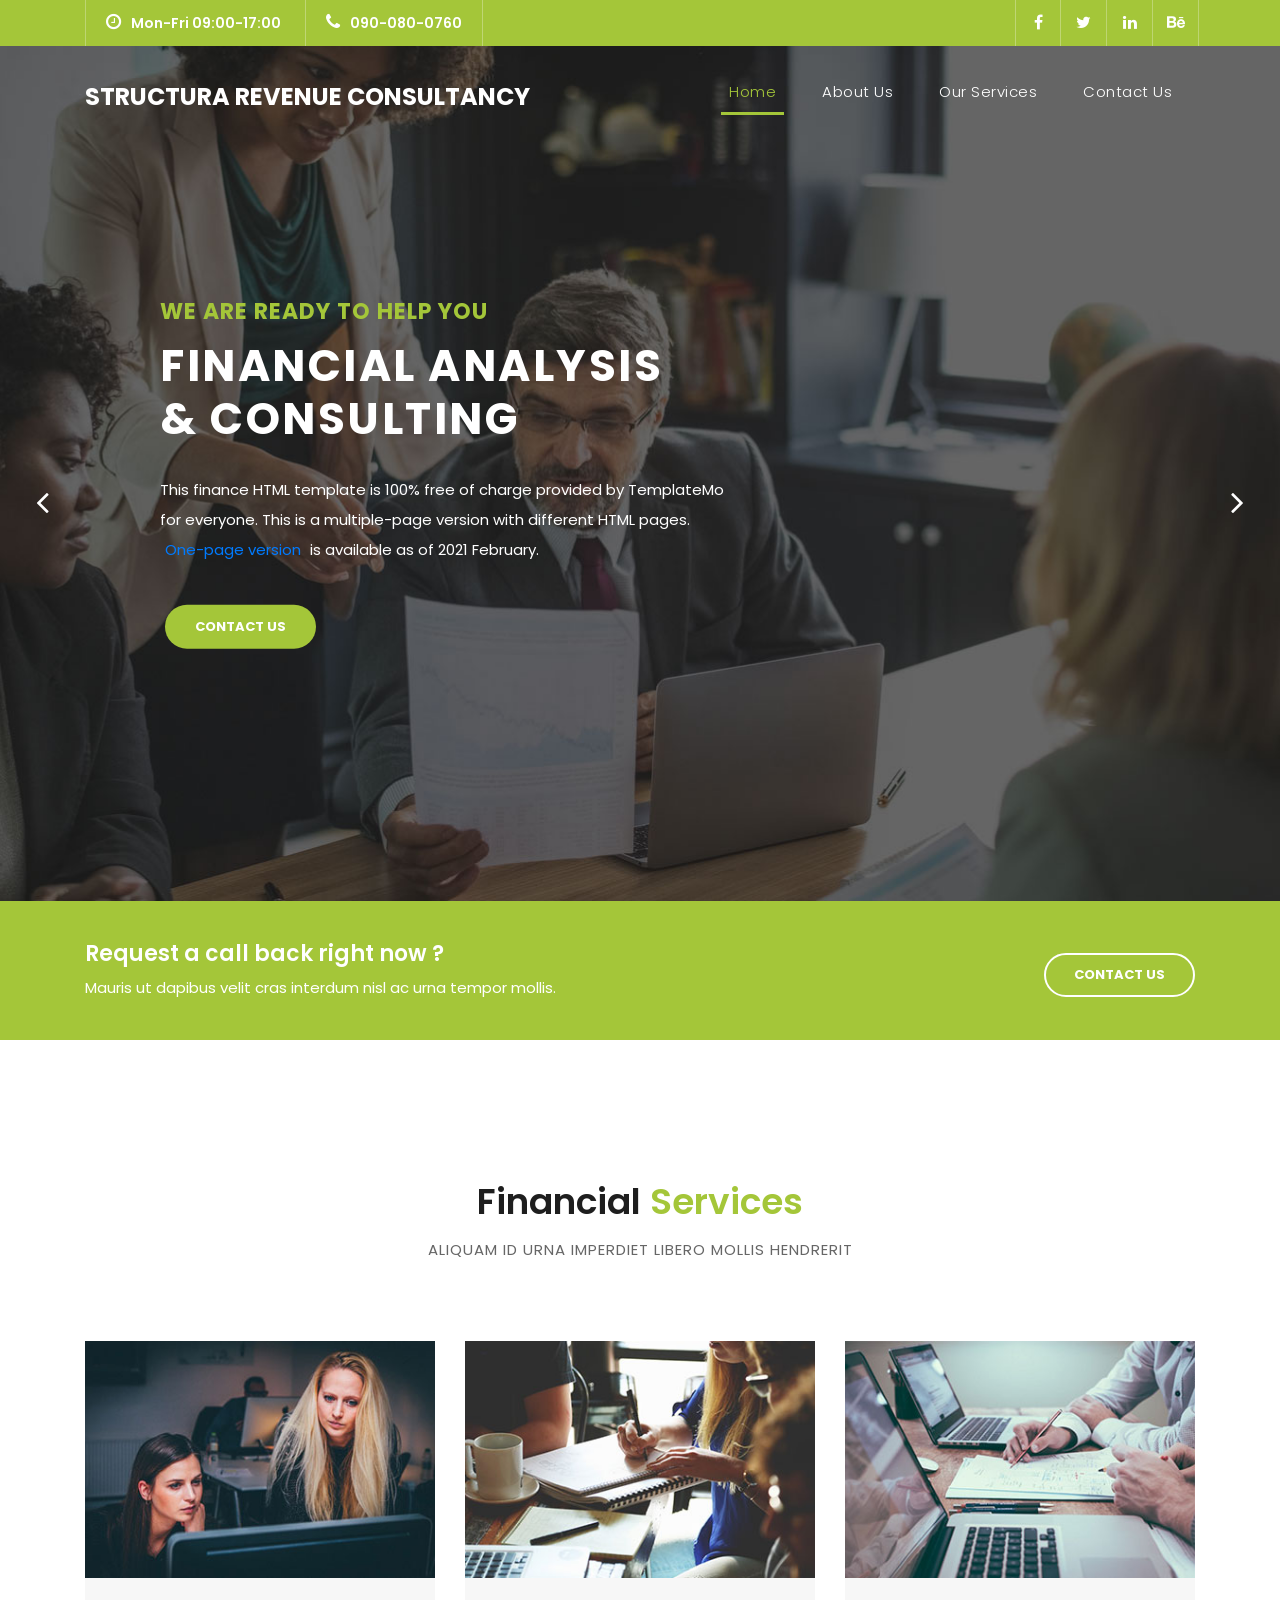
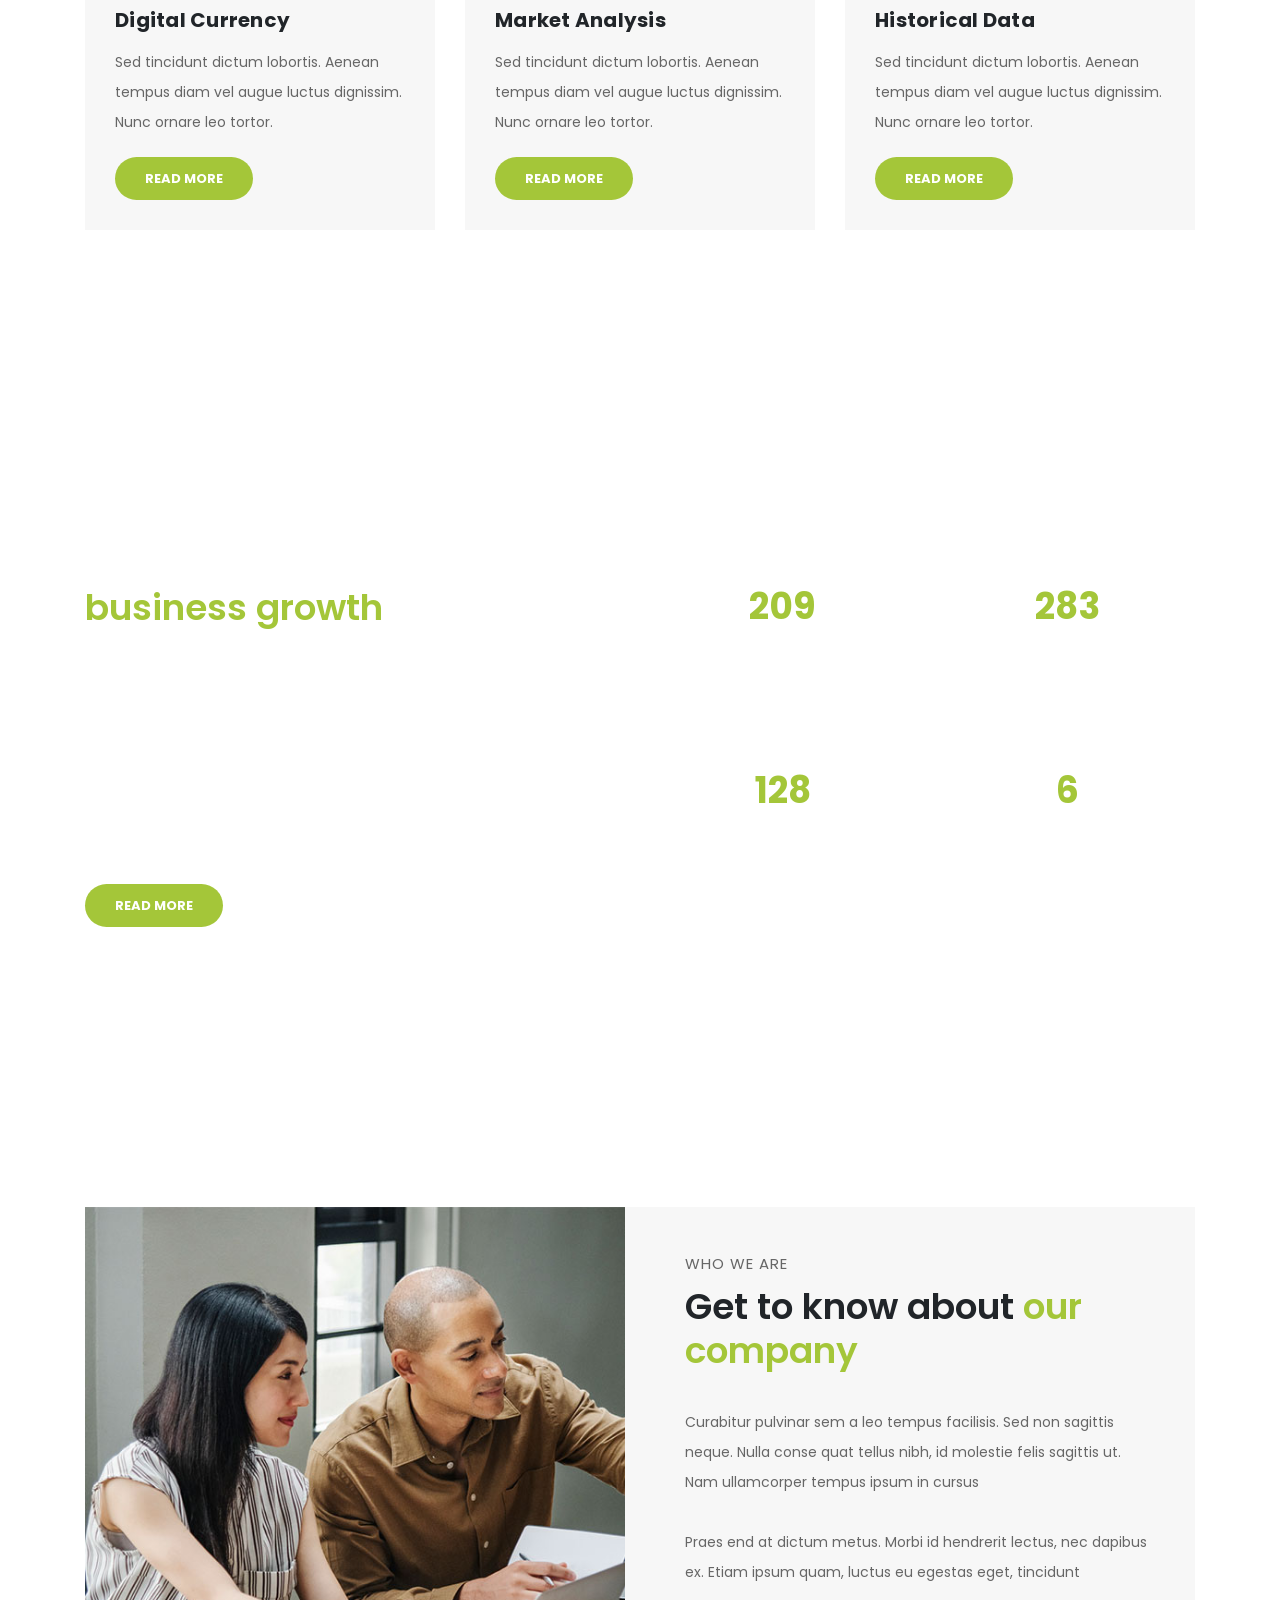
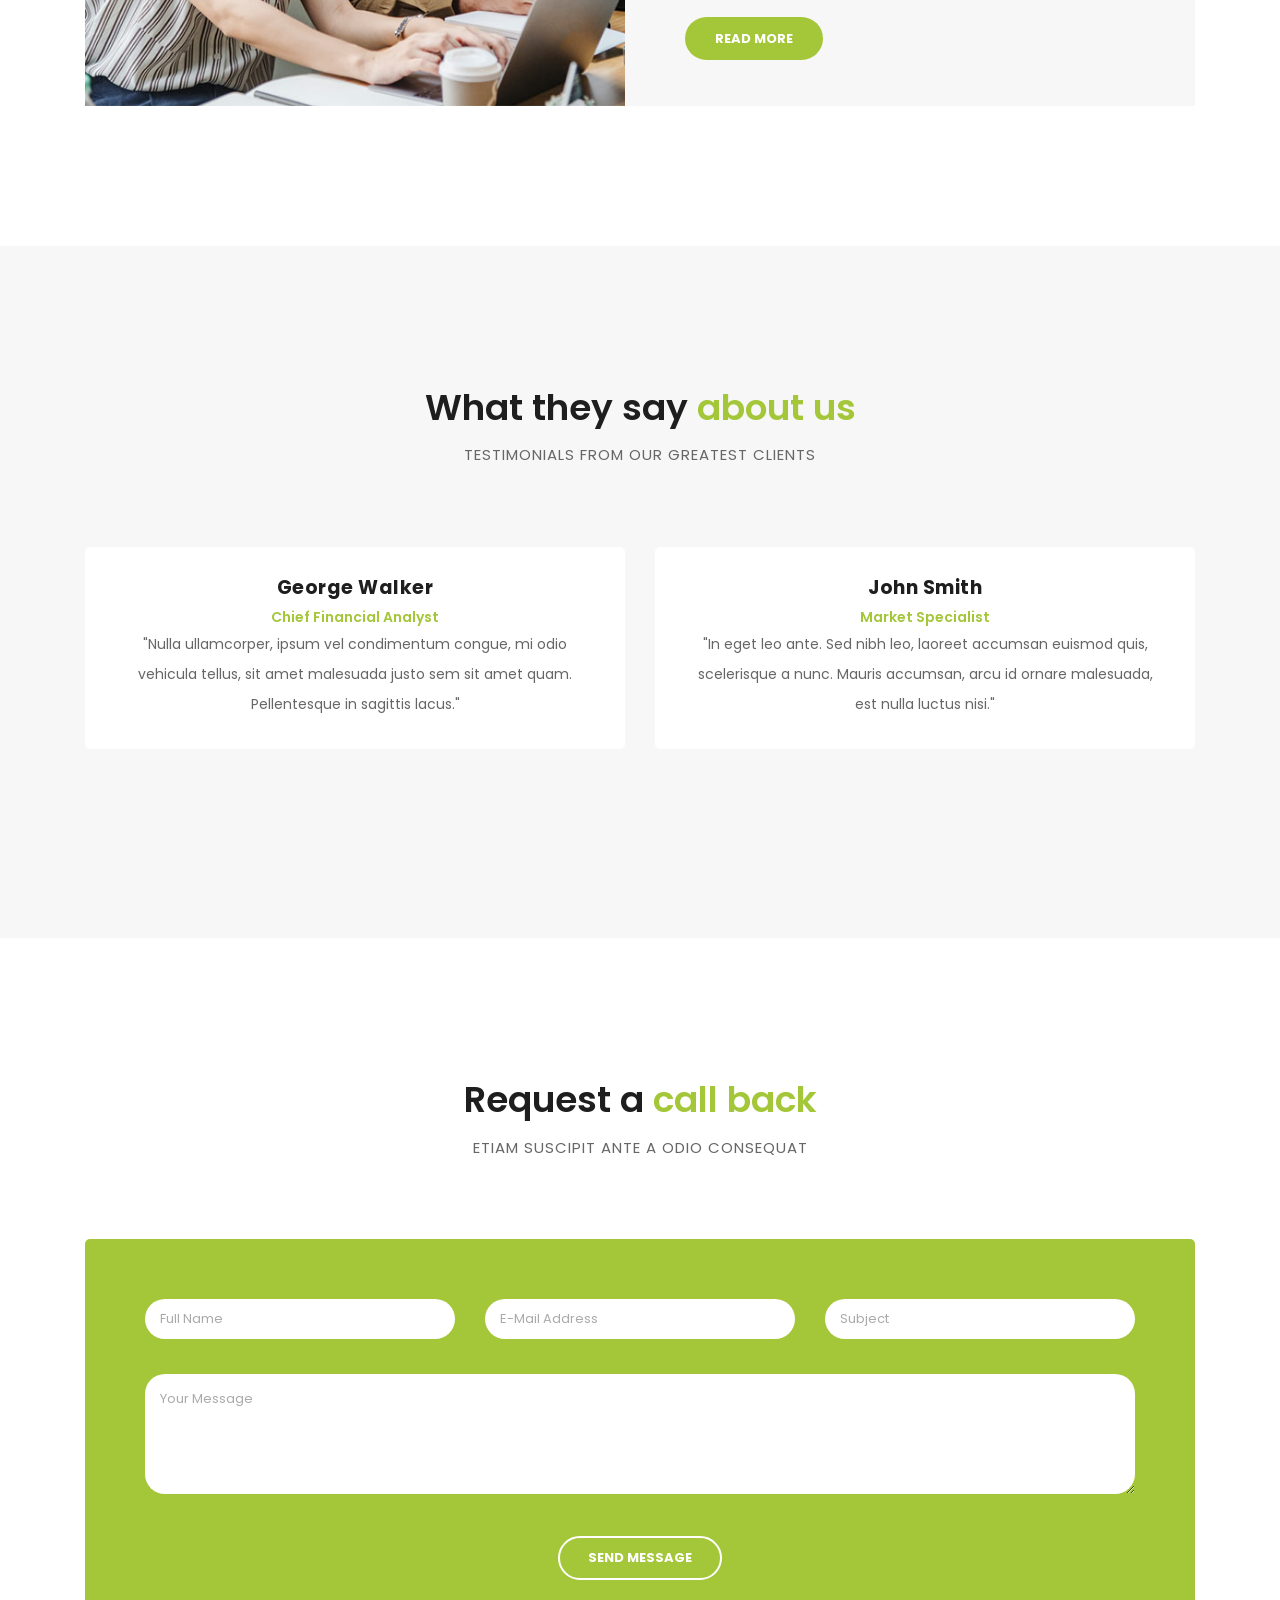
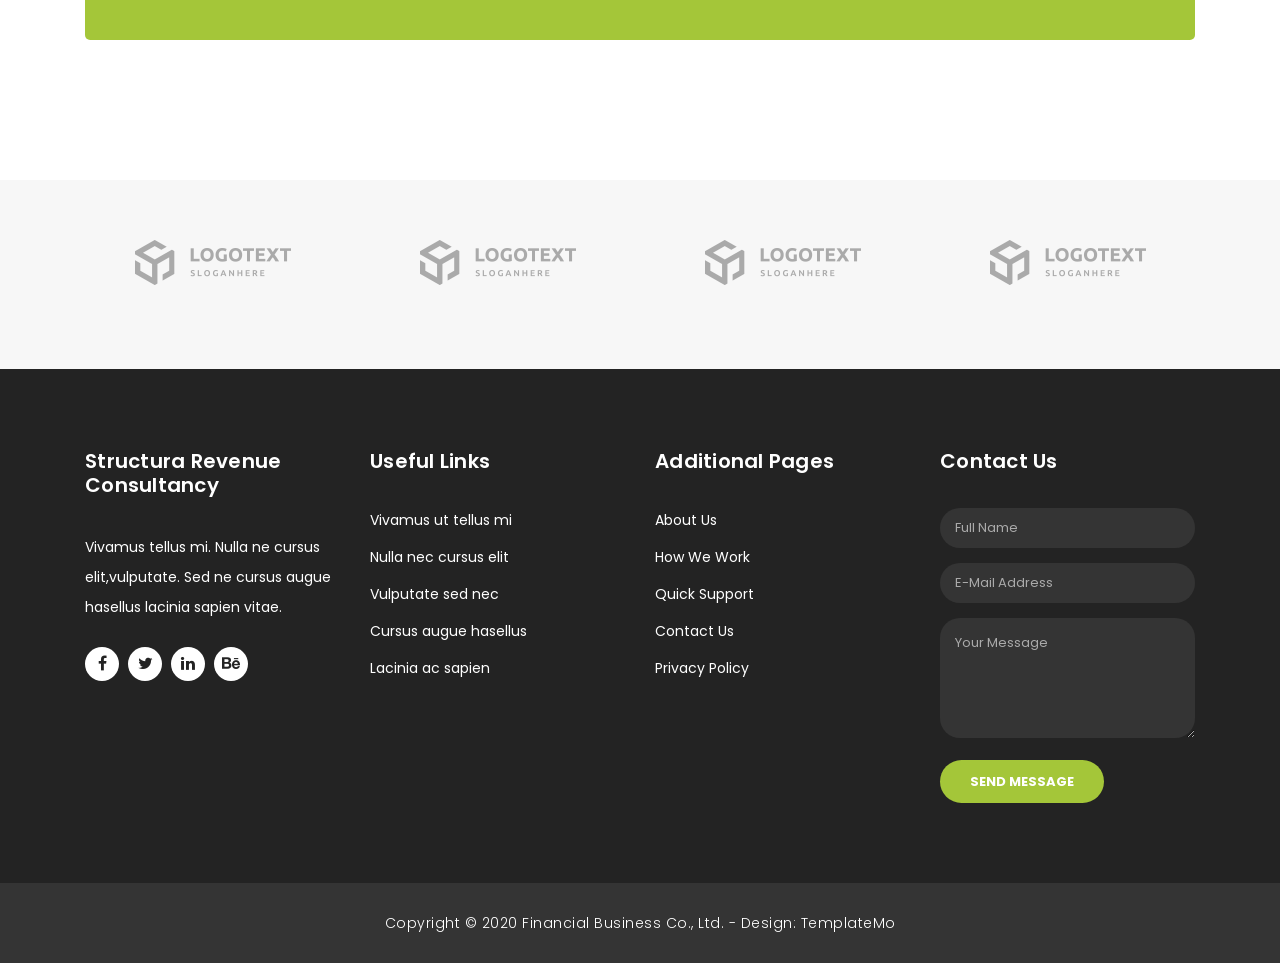
==== index.html @ 039d701f "feat: Rebrand to Structura Revenue Consultancy -Rename business from Finance Business to Structura R" ====
<!DOCTYPE html>
<html lang="en">

  <head>

    <meta charset="utf-8">
    <meta name="viewport" content="width=device-width, initial-scale=1, shrink-to-fit=no">
    <meta name="description" content="">
    <meta name="author" content="TemplateMo">
    <link href="https://fonts.googleapis.com/css?family=Poppins:100,200,300,400,500,600,700,800,900&display=swap" rel="stylesheet">

    <title>Finance Business HTML5 Template</title>

    <!-- Bootstrap core CSS -->
    <link href="vendor/bootstrap/css/bootstrap.min.css" rel="stylesheet">

    <!-- Additional CSS Files -->
    <link rel="stylesheet" href="assets/css/fontawesome.css">
    <link rel="stylesheet" href="assets/css/templatemo-finance-business.css">
    <link rel="stylesheet" href="assets/css/owl.css">
<!--

Finance Business TemplateMo

https://templatemo.com/tm-545-finance-business

-->
  </head>

  <body>

    <!-- ***** Preloader Start ***** -->
    <div id="preloader">
        <div class="jumper">
            <div></div>
            <div></div>
            <div></div>
        </div>
    </div>  
    <!-- ***** Preloader End ***** -->

    <!-- Header -->
    <div class="sub-header">
      <div class="container">
        <div class="row">
          <div class="col-md-8 col-xs-12">
            <ul class="left-info">
              <li><a href="#"><i class="fa fa-clock-o"></i>Mon-Fri 09:00-17:00</a></li>
              <li><a href="#"><i class="fa fa-phone"></i>090-080-0760</a></li>
            </ul>
          </div>
          <div class="col-md-4">
            <ul class="right-icons">
              <li><a href="#"><i class="fa fa-facebook"></i></a></li>
              <li><a href="#"><i class="fa fa-twitter"></i></a></li>
              <li><a href="#"><i class="fa fa-linkedin"></i></a></li>
              <li><a href="#"><i class="fa fa-behance"></i></a></li>
            </ul>
          </div>
        </div>
      </div>
    </div>

    <header class="">
      <nav class="navbar navbar-expand-lg">
        <div class="container">
          <a class="navbar-brand" href="index.html"><h2>Structura Revenue Consultancy</h2></a>
          <button class="navbar-toggler" type="button" data-toggle="collapse" data-target="#navbarResponsive" aria-controls="navbarResponsive" aria-expanded="false" aria-label="Toggle navigation">
            <span class="navbar-toggler-icon"></span>
          </button>
          <div class="collapse navbar-collapse" id="navbarResponsive">
            <ul class="navbar-nav ml-auto">
              <li class="nav-item active">
                <a class="nav-link" href="#top">Home
                  <span class="sr-only">(current)</span>
                </a>
              </li>
              <li class="nav-item">
                <a class="nav-link" href="about.html">About Us</a>
              </li>  
              <li class="nav-item">
                <a class="nav-link" href="services.html">Our Services</a>
              </li>                          
              <li class="nav-item">
                <a class="nav-link" href="contact.html">Contact Us</a>
              </li>
              <!-- <li class="nav-item">
                <a class="nav-link" href="one-page.html">One Page</a>
              </li> -->
            </ul>
          </div>
        </div>
      </nav>
    </header>

    <!-- Page Content -->
    <!-- Banner Starts Here -->
    <div class="main-banner header-text" id="top">
        <div class="Modern-Slider">
          <!-- Item -->
          <div class="item item-1">
            <div class="img-fill">
                <div class="text-content">
                  <h6>we are ready to help you</h6>
                  <h4>Financial Analysis<br>&amp; Consulting</h4>
                  <p>This finance HTML template is 100% free of charge provided by TemplateMo for everyone. This is a multiple-page version with different HTML pages. <a href="one-page.html">One-page version</a> is available as of 2021 February.</p>
                  <a href="contact.html" class="filled-button">contact us</a>
                </div>
            </div>
          </div>
          <!-- // Item -->
          <!-- Item -->
          <div class="item item-2">
            <div class="img-fill">
                <div class="text-content">
                  <h6>we are here to support you</h6>
                  <h4>Accounting<br>&amp; Management</h4>
                  <p>You are allowed to use this template for your company websites. You are NOT allowed to re-distribute this template ZIP file on any template download website. Please contact TemplateMo for more detail.</p>
                  <a href="services.html" class="filled-button">our services</a>
                </div>
            </div>
          </div>
          <!-- // Item -->
          <!-- Item -->
          <div class="item item-3">
            <div class="img-fill">
                <div class="text-content">
                  <h6>we have a solid background</h6>
                  <h4>Market Analysis<br>&amp; Statistics</h4>
                  <p>You can download, edit and use this layout for your business website. Phasellus lacinia ac sapien vitae dapibus. Mauris ut dapibus velit cras interdum nisl ac urna tempor mollis.</p>
                  <a href="about.html" class="filled-button">learn more</a>
                </div>
            </div>
          </div>
          <!-- // Item -->
        </div>
    </div>
    <!-- Banner Ends Here -->

    <div class="request-form">
      <div class="container">
        <div class="row">
          <div class="col-md-8">
            <h4>Request a call back right now ?</h4>
            <span>Mauris ut dapibus velit cras interdum nisl ac urna tempor mollis.</span>
          </div>
          <div class="col-md-4">
            <a href="contact.html" class="border-button">Contact Us</a>
          </div>
        </div>
      </div>
    </div>

    <div class="services">
      <div class="container">
        <div class="row">
          <div class="col-md-12">
            <div class="section-heading">
              <h2>Financial <em>Services</em></h2>
              <span>Aliquam id urna imperdiet libero mollis hendrerit</span>
            </div>
          </div>
          <div class="col-md-4">
            <div class="service-item">
              <img src="assets/images/service_01.jpg" alt="">
              <div class="down-content">
                <h4>Digital Currency</h4>
                <p>Sed tincidunt dictum lobortis. Aenean tempus diam vel augue luctus dignissim. Nunc ornare leo tortor.</p>
                <a href="" class="filled-button">Read More</a>
              </div>
            </div>
          </div>
          <div class="col-md-4">
            <div class="service-item">
              <img src="assets/images/service_02.jpg" alt="">
              <div class="down-content">
                <h4>Market Analysis</h4>
                <p>Sed tincidunt dictum lobortis. Aenean tempus diam vel augue luctus dignissim. Nunc ornare leo tortor.</p>
                <a href="" class="filled-button">Read More</a>
              </div>
            </div>
          </div>
          <div class="col-md-4">
            <div class="service-item">
              <img src="assets/images/service_03.jpg" alt="">
              <div class="down-content">
                <h4>Historical Data</h4>
                <p>Sed tincidunt dictum lobortis. Aenean tempus diam vel augue luctus dignissim. Nunc ornare leo tortor.</p>
                <a href="" class="filled-button">Read More</a>
              </div>
            </div>
          </div>
        </div>
      </div>
    </div>

    <div class="fun-facts">
      <div class="container">
        <div class="row">
          <div class="col-md-6">
            <div class="left-content">
              <span>Lorem ipsum dolor sit amet</span>
              <h2>Our solutions for your <em>business growth</em></h2>
              <p>Pellentesque ultrices at turpis in vestibulum. Aenean pretium elit nec congue elementum. Nulla luctus laoreet porta. Maecenas at nisi tempus, porta metus vitae, faucibus augue. 
              <br><br>Fusce et venenatis ex. Quisque varius, velit quis dictum sagittis, odio velit molestie nunc, ut posuere ante tortor ut neque.</p>
              <a href="" class="filled-button">Read More</a>
            </div>
          </div>
          <div class="col-md-6 align-self-center">
            <div class="row">
              <div class="col-md-6">
                <div class="count-area-content">
                  <div class="count-digit">945</div>
                  <div class="count-title">Work Hours</div>
                </div>
              </div>
              <div class="col-md-6">
                <div class="count-area-content">
                  <div class="count-digit">1280</div>
                  <div class="count-title">Great Reviews</div>
                </div>
              </div>
              <div class="col-md-6">
                <div class="count-area-content">
                  <div class="count-digit">578</div>
                  <div class="count-title">Projects Done</div>
                </div>
              </div>
              <div class="col-md-6">
                <div class="count-area-content">
                  <div class="count-digit">26</div>
                  <div class="count-title">Awards Won</div>
                </div>
              </div>
            </div>
          </div>
        </div>
      </div>
    </div>

    <div class="more-info">
      <div class="container">
        <div class="row">
          <div class="col-md-12">
            <div class="more-info-content">
              <div class="row">
                <div class="col-md-6">
                  <div class="left-image">
                    <img src="assets/images/more-info.jpg" alt="">
                  </div>
                </div>
                <div class="col-md-6 align-self-center">
                  <div class="right-content">
                    <span>Who we are</span>
                    <h2>Get to know about <em>our company</em></h2>
                    <p>Curabitur pulvinar sem a leo tempus facilisis. Sed non sagittis neque. Nulla conse quat tellus nibh, id molestie felis sagittis ut. Nam ullamcorper tempus ipsum in cursus<br><br>Praes end at dictum metus. Morbi id hendrerit lectus, nec dapibus ex. Etiam ipsum quam, luctus eu egestas eget, tincidunt</p>
                    <a href="#" class="filled-button">Read More</a>
                  </div>
                </div>
              </div>
            </div>
          </div>
        </div>
      </div>
    </div>

    <div class="testimonials">
      <div class="container">
        <div class="row">
          <div class="col-md-12">
            <div class="section-heading">
              <h2>What they say <em>about us</em></h2>
              <span>testimonials from our greatest clients</span>
            </div>
          </div>
          <div class="col-md-12">
            <div class="owl-testimonials owl-carousel">
              
              <div class="testimonial-item">
                <div class="inner-content">
                  <h4>George Walker</h4>
                  <span>Chief Financial Analyst</span>
                  <p>"Nulla ullamcorper, ipsum vel condimentum congue, mi odio vehicula tellus, sit amet malesuada justo sem sit amet quam. Pellentesque in sagittis lacus."</p>
                </div>
                <img src="http://placehold.it/60x60" alt="">
              </div>
              
              <div class="testimonial-item">
                <div class="inner-content">
                  <h4>John Smith</h4>
                  <span>Market Specialist</span>
                  <p>"In eget leo ante. Sed nibh leo, laoreet accumsan euismod quis, scelerisque a nunc. Mauris accumsan, arcu id ornare malesuada, est nulla luctus nisi."</p>
                </div>
                <img src="http://placehold.it/60x60" alt="">
              </div>
              
              <div class="testimonial-item">
                <div class="inner-content">
                  <h4>David Wood</h4>
                  <span>Chief Accountant</span>
                  <p>"Ut ultricies maximus turpis, in sollicitudin ligula posuere vel. Donec finibus maximus neque, vitae egestas quam imperdiet nec. Proin nec mauris eu tortor consectetur tristique."</p>
                </div>
                <img src="http://placehold.it/60x60" alt="">
              </div>
              
              <div class="testimonial-item">
                <div class="inner-content">
                  <h4>Andrew Boom</h4>
                  <span>Marketing Head</span>
                  <p>"Curabitur sollicitudin, tortor at suscipit volutpat, nisi arcu aliquet dui, vitae semper sem turpis quis libero. Quisque vulputate lacinia nisl ac lobortis."</p>
                </div>
                <img src="http://placehold.it/60x60" alt="">
              </div>
              
            </div>
          </div>
        </div>
      </div>
    </div>

    <div class="callback-form">
      <div class="container">
        <div class="row">
          <div class="col-md-12">
            <div class="section-heading">
              <h2>Request a <em>call back</em></h2>
              <span>Etiam suscipit ante a odio consequat</span>
            </div>
          </div>
          <div class="col-md-12">
            <div class="contact-form">
              <form id="contact" action="" method="post">
                <div class="row">
                  <div class="col-lg-4 col-md-12 col-sm-12">
                    <fieldset>
                      <input name="name" type="text" class="form-control" id="name" placeholder="Full Name" required="">
                    </fieldset>
                  </div>
                  <div class="col-lg-4 col-md-12 col-sm-12">
                    <fieldset>
                      <input name="email" type="text" class="form-control" id="email" pattern="[^ @]*@[^ @]*" placeholder="E-Mail Address" required="">
                    </fieldset>
                  </div>
                  <div class="col-lg-4 col-md-12 col-sm-12">
                    <fieldset>
                      <input name="subject" type="text" class="form-control" id="subject" placeholder="Subject" required="">
                    </fieldset>
                  </div>
                  <div class="col-lg-12">
                    <fieldset>
                      <textarea name="message" rows="6" class="form-control" id="message" placeholder="Your Message" required=""></textarea>
                    </fieldset>
                  </div>
                  <div class="col-lg-12">
                    <fieldset>
                      <button type="submit" id="form-submit" class="border-button">Send Message</button>
                    </fieldset>
                  </div>
                </div>
              </form>
            </div>
          </div>
        </div>
      </div>
    </div>

    <div class="partners">
      <div class="container">
        <div class="row">
          <div class="col-md-12">
            <div class="owl-partners owl-carousel">
            
              <div class="partner-item">
                <img src="assets/images/client-01.png" title="1" alt="1">
              </div>
              
              <div class="partner-item">
                <img src="assets/images/client-01.png" title="2" alt="2">
              </div>
              
              <div class="partner-item">
                <img src="assets/images/client-01.png" title="3" alt="3">
              </div>
              
              <div class="partner-item">
                <img src="assets/images/client-01.png" title="4" alt="4">
              </div>
              
              <div class="partner-item">
                <img src="assets/images/client-01.png" title="5" alt="5">
              </div>
              
            </div>
          </div>
        </div>
      </div>
    </div>


    <!-- Footer Starts Here -->
    <footer>
      <div class="container">
        <div class="row">
          <div class="col-md-3 footer-item">
            <h4>Structura Revenue Consultancy</h4>
            <p>Vivamus tellus mi. Nulla ne cursus elit,vulputate. Sed ne cursus augue hasellus lacinia sapien vitae.</p>
            <ul class="social-icons">
              <li><a rel="nofollow" href="https://fb.com/templatemo" target="_blank"><i class="fa fa-facebook"></i></a></li>
              <li><a href="#"><i class="fa fa-twitter"></i></a></li>
              <li><a href="#"><i class="fa fa-linkedin"></i></a></li>
              <li><a href="#"><i class="fa fa-behance"></i></a></li>
            </ul>
          </div>
          <div class="col-md-3 footer-item">
            <h4>Useful Links</h4>
            <ul class="menu-list">
              <li><a href="#">Vivamus ut tellus mi</a></li>
              <li><a href="#">Nulla nec cursus elit</a></li>
              <li><a href="#">Vulputate sed nec</a></li>
              <li><a href="#">Cursus augue hasellus</a></li>
              <li><a href="#">Lacinia ac sapien</a></li>
            </ul>
          </div>
          <div class="col-md-3 footer-item">
            <h4>Additional Pages</h4>
            <ul class="menu-list">
              <li><a href="#">About Us</a></li>
              <li><a href="#">How We Work</a></li>
              <li><a href="#">Quick Support</a></li>
              <li><a href="#">Contact Us</a></li>
              <li><a href="#">Privacy Policy</a></li>
            </ul>
          </div>
          <div class="col-md-3 footer-item last-item">
            <h4>Contact Us</h4>
            <div class="contact-form">
              <form id="contact footer-contact" action="" method="post">
                <div class="row">
                  <div class="col-lg-12 col-md-12 col-sm-12">
                    <fieldset>
                      <input name="name" type="text" class="form-control" id="name" placeholder="Full Name" required="">
                    </fieldset>
                  </div>
                  <div class="col-lg-12 col-md-12 col-sm-12">
                    <fieldset>
                      <input name="email" type="text" class="form-control" id="email" pattern="[^ @]*@[^ @]*" placeholder="E-Mail Address" required="">
                    </fieldset>
                  </div>
                  <div class="col-lg-12">
                    <fieldset>
                      <textarea name="message" rows="6" class="form-control" id="message" placeholder="Your Message" required=""></textarea>
                    </fieldset>
                  </div>
                  <div class="col-lg-12">
                    <fieldset>
                      <button type="submit" id="form-submit" class="filled-button">Send Message</button>
                    </fieldset>
                  </div>
                </div>
              </form>
            </div>
          </div>
        </div>
      </div>
    </footer>
    
    <div class="sub-footer">
      <div class="container">
        <div class="row">
          <div class="col-md-12">
            <p>Copyright &copy; 2020 Financial Business Co., Ltd.
            
            - Design: <a rel="nofollow noopener" href="https://templatemo.com" target="_blank">TemplateMo</a></p>
          </div>
        </div>
      </div>
    </div>

    <!-- Bootstrap core JavaScript -->
    <script src="vendor/jquery/jquery.min.js"></script>
    <script src="vendor/bootstrap/js/bootstrap.bundle.min.js"></script>

    <!-- Additional Scripts -->
    <script src="assets/js/custom.js"></script>
    <script src="assets/js/owl.js"></script>
    <script src="assets/js/slick.js"></script>
    <script src="assets/js/accordions.js"></script>

    <script language = "text/Javascript"> 
      cleared[0] = cleared[1] = cleared[2] = 0; //set a cleared flag for each field
      function clearField(t){                   //declaring the array outside of the
      if(! cleared[t.id]){                      // function makes it static and global
          cleared[t.id] = 1;  // you could use true and false, but that's more typing
          t.value='';         // with more chance of typos
          t.style.color='#fff';
          }
      }
    </script>

  </body>
</html>
---- assets/css/templatemo-finance-business.css ----
/* 

TemplateMo - Finance Business

https://templatemo.com/tm-545-finance-business

*/

body {
  font-family: 'Poppins', sans-serif;
  overflow-x: hidden;
  text-rendering: optimizeLegibility;
  -webkit-font-smoothing: antialiased;
  -moz-osx-font-smoothing: grayscale;
}
p {
	margin-bottom: 0px;
	font-size: 14px;
	color: #666666;
	line-height: 30px;
}
a {
	text-decoration: none!important;
}
ul {
	padding: 0;
	margin: 0;
	list-style: none;
}

h1,h2,h3,h4,h5,h6 {
	margin: 0px;
}

a.filled-button {
	background-color: #a4c639;
	color: #fff;
	font-size: 13px;
	text-transform: uppercase;
	font-weight: 700;
	padding: 12px 30px;
	border-radius: 30px;
	display: inline-block;
	transition: all 0.3s;
}

a.filled-button:hover {
	background-color: #fff;
	color: #a4c639;
}

a.border-button {
	background-color: transparent;
	color: #fff;
	border: 2px solid #fff;
	font-size: 13px;
	text-transform: uppercase;
	font-weight: 700;
	padding: 10px 28px;
	border-radius: 30px;
	display: inline-block;
	transition: all 0.3s;
}

a.border-button:hover {
	background-color: #fff;
	color: #a4c639;
}

.section-heading {
	text-align: center;
	margin-bottom: 80px;
}

.section-heading h2 {
	font-size: 36px;
	font-weight: 600;
	color: #1e1e1e;
}

.section-heading em {
	font-style: normal;
	color: #a4c639;
}

.section-heading span {
	display: block;
	margin-top: 15px;
	text-transform: uppercase;
	font-size: 15px;
	color: #666;
	letter-spacing: 1px;
}

#preloader {
  overflow: hidden;
  background: #a4c639;
  left: 0;
  right: 0;
  top: 0;
  bottom: 0;
  position: fixed;
  z-index: 9999999;
  color: #fff;
}

#preloader .jumper {
  left: 0;
  top: 0;
  right: 0;
  bottom: 0;
  display: block;
  position: absolute;
  margin: auto;
  width: 50px;
  height: 50px;
}

#preloader .jumper > div {
  background-color: #fff;
  width: 10px;
  height: 10px;
  border-radius: 100%;
  -webkit-animation-fill-mode: both;
  animation-fill-mode: both;
  position: absolute;
  opacity: 0;
  width: 50px;
  height: 50px;
  -webkit-animation: jumper 1s 0s linear infinite;
  animation: jumper 1s 0s linear infinite;
}

#preloader .jumper > div:nth-child(2) {
  -webkit-animation-delay: 0.33333s;
  animation-delay: 0.33333s;
}

#preloader .jumper > div:nth-child(3) {
  -webkit-animation-delay: 0.66666s;
  animation-delay: 0.66666s;
}

@-webkit-keyframes jumper {
  0% {
    opacity: 0;
    -webkit-transform: scale(0);
    transform: scale(0);
  }
  5% {
    opacity: 1;
  }
  100% {
    -webkit-transform: scale(1);
    transform: scale(1);
    opacity: 0;
  }
}

@keyframes jumper {
  0% {
    opacity: 0;
    -webkit-transform: scale(0);
    transform: scale(0);
  }
  5% {
    opacity: 1;
  }
  100% {
    opacity: 0;
  }
}

/* Sub Header Style */

.sub-header {
	background-color: #a4c639;
	height: 46px;
	line-height: 46px;
}

.sub-header ul li {
	display: inline-block;
}

.sub-header ul.left-info li {
	border-left: 1px solid rgba(250,250,250,0.3);
	padding: 0px 20px;
}

.sub-header ul.left-info li:last-child {
	border-right: 1px solid rgba(250,250,250,0.3);
}

.sub-header ul.left-info li i {
	margin-right: 10px;
	font-size: 18px;
}

.sub-header ul.left-info li a {
	color: #fff;
	font-size: 14px;
	font-weight: 600;
}

.sub-header ul.right-icons {
	float: right;
}

.sub-header ul.right-icons li {
	margin-right: -4px;
	width: 46px;
	display: inline-block;
	text-align: center;
	border-right: 1px solid rgba(250,250,250,0.3);
}

.sub-header ul.right-icons li:first-child {
	border-left: 1px solid rgba(250,250,250,0.3);
}

.sub-header ul.right-icons li a {
	color: #fff;
	transition: all 0.3s;
}

.sub-header ul.right-icons li a:hover {
	opacity: 0.75;
}



/* Header Style */
header {
	position: absolute;
	z-index: 99999;
	width: 100%;
	background-color: transparent!important;
	height: 80px;
	-webkit-transition: all 0.3s ease-in-out 0s;
    -moz-transition: all 0.3s ease-in-out 0s;
    -o-transition: all 0.3s ease-in-out 0s;
    transition: all 0.3s ease-in-out 0s;
}
header .navbar {
	padding: 20px 0px;
}
.background-header .navbar {
	padding: 10px 0px;
}
.background-header {
	top: 0;
	position: fixed;
	background-color: #fff!important;
	box-shadow: 0px 1px 10px rgba(0,0,0,0.1);
}
.background-header .navbar-brand h2 {
	color: #a4c639!important;
}
.background-header .navbar-nav a.nav-link {
	color: #1e1e1e!important;
}
.background-header .navbar-nav .nav-link:hover,
.background-header .navbar-nav .active>.nav-link,
.background-header .navbar-nav .nav-link.current,
.background-header .navbar-nav .nav-link.show,
.background-header .navbar-nav .show>.nav-link {
	color: #a4c639!important;
}
.navbar .navbar-brand {
	float: 	left;
	margin-top: 12px;
	outline: none;
}
.navbar .navbar-brand h2 {
	color: #fff;
	text-transform: uppercase;
	font-size: 24px;
	font-weight: 700;
	-webkit-transition: all .3s ease 0s;
    -moz-transition: all .3s ease 0s;
    -o-transition: all .3s ease 0s;
    transition: all .3s ease 0s;
}
.navbar .navbar-brand h2 em {
	font-style: normal;
	font-size: 16px;
}
#navbarResponsive {
	z-index: 999;
}
.navbar-collapse {
	text-align: center;
}
.navbar .navbar-nav .nav-item {
	margin: 0px 15px;
}
.navbar .navbar-nav a.nav-link {
	text-transform: capitalize;
	font-size: 15px;
	font-weight: 300;
	letter-spacing: 0.5px;
	color: #fff;
	transition: all 0.5s;
	margin-top: 5px;
}
.navbar .navbar-nav .nav-link:hover,
.navbar .navbar-nav .active>.nav-link,
.navbar .navbar-nav .nav-link.current,
.navbar .navbar-nav .nav-link.show,
.navbar .navbar-nav .show>.nav-link {
	color: #a4c639;
	border-bottom: 3px solid #a4c639;
}
.navbar .navbar-toggler-icon {
	background-image: none;
}
.navbar .navbar-toggler {
	border-color: #fff;
	background-color: #fff;	
	height: 36px;
	outline: none;
	border-radius: 0px;
	position: absolute;
	right: 30px;
	top: 20px;
}
.navbar .navbar-toggler-icon:after {
	content: '\f0c9';
	color: #a4c639;
	font-size: 18px;
	line-height: 26px;
	font-family: 'FontAwesome';
}



/* Banner Style */

.img-fill{
  width: 100%;
  display: block;
  overflow: hidden;
  position: relative;
  text-align: center
}

.img-fill img {
  min-height: 100%;
  min-width: 100%;
  position: relative;
  display: inline-block;
  max-width: none;
}

*,
*:before,
*:after {
  -webkit-box-sizing: border-box;
  box-sizing: border-box;
  -webkit-font-smoothing: antialiased;
  -moz-osx-font-smoothing: grayscale;
}

.Grid1k {
  padding: 0 15px;
  max-width: 1200px;
  margin: auto;
}

.blocks-box,
.slick-slider {
  margin: 0;
  padding: 0!important;
}

.slick-slide {
  float: left;
  padding: 0;
}

.Modern-Slider .item .img-fill {
	background-size: cover;
	background-position: center center;
	background-repeat: no-repeat;
	height:95vh;
}

.Modern-Slider .item-1 .img-fill {
	background-image: url(../images/slide_01.jpg);
}

.Modern-Slider .item-2 .img-fill {
	background-image: url(../images/slide_02.jpg);
}

.Modern-Slider .item-3 .img-fill {
	background-image: url(../images/slide_03.jpg);
}

.Modern-Slider .NextArrow{
  position:absolute;
  top:50%;
  right:30px;
  border:0 none;
  background-color: transparent;
  text-align:center;
  font-size: 36px;
  font-family: 'FontAwesome';
  color:#FFF;
  z-index:5;
  outline: none;
  cursor: pointer;
}

.Modern-Slider .NextArrow:before{
  content:'\f105';
}

.Modern-Slider .PrevArrow {
  position:absolute;
  top:50%;
  left:30px;
  border:0 none;
  background-color: transparent;
  text-align:center;
  font-size: 36px;
  font-family: 'FontAwesome';
  color:#FFF;
  z-index:5;
  outline: none;
  cursor: pointer;
}

.Modern-Slider .PrevArrow:before{
  content:'\f104';
}

ul.slick-dots {
  display: none!important;
}

.Modern-Slider .text-content {
	text-align: left;
  	width: 75%;
  	position: absolute;
  	top: 50%;
  	left: 50%;
  	transform: translate(-50%, -50%);
}

.Modern-Slider .item h6 {
  margin-bottom: 15px;
  font-size: 22px;
  text-transform: uppercase;
  font-weight: 700;
  letter-spacing: 1px;
  color:#a4c639;
  animation:fadeOutRight 1s both;
}

.Modern-Slider .item h4 {
  margin-bottom: 30px;
  text-transform: uppercase;
  font-size: 44px;
  font-weight: 700;
  letter-spacing: 2.5px;
  color:#FFF;
  overflow:hidden;
  animation:fadeOutLeft 1s both;
}

.Modern-Slider .item p {
	max-width: 570px;
	color: #fff;
	font-size: 15px;
	font-weight: 400;
	line-height: 30px;
	margin-bottom: 40px;
}

.Modern-Slider .item a {
  margin: 0 5px;
}

.Modern-Slider .item.slick-active h6{
  animation:fadeInDown 1s both 1s;
}

.Modern-Slider .item.slick-active h4{
  animation:fadeInLeft 1s both 1.5s;
}

.Modern-Slider .item.slick-active{
  animation:Slick-FastSwipeIn 1s both;
}

.Modern-Slider .buttons {
  position: relative;
}

.Modern-Slider {background:#000;}


/* ==== Slick Slider Css Ruls === */
.slick-slider{position:relative;display:block;-webkit-user-select:none;-moz-user-select:none;-ms-user-select:none;user-select:none;-webkit-touch-callout:none;-khtml-user-select:none;-ms-touch-action:pan-y;touch-action:pan-y;-webkit-tap-highlight-color:transparent}
.slick-list{position:relative;display:block;overflow:hidden;margin:0;padding:0}
.slick-list:focus{outline:none}.slick-list.dragging{cursor:hand}
.slick-slider .slick-track,.slick-slider .slick-list{-webkit-transform:translate3d(0,0,0);-ms-transform:translate3d(0,0,0);transform:translate3d(0,0,0)}
.slick-track{position:relative;top:0;left:0;display:block}
.slick-track:before,.slick-track:after{display:table;content:''}.slick-track:after{clear:both}
.slick-loading .slick-track{visibility:hidden}
.slick-slide{display:none;float:left /* If RTL Make This Right */ ;height:100%;min-height:1px}
.slick-slide.dragging img{pointer-events:none}
.slick-initialized .slick-slide{display:block}
.slick-loading .slick-slide{visibility:hidden}
.slick-vertical .slick-slide{display:block;height:auto;border:1px solid transparent}




/* Request Form */

.request-form {
	background-color: #a4c639;
	padding: 40px 0px;
	color: #fff;
}

.request-form h4 {
	font-size: 22px;
	font-weight: 600;
}

.request-form span {
	font-size: 15px;
	font-weight: 400;
	display: inline-block;
	margin-top: 10px;
}

.request-form a.border-button {
	margin-top: 12px;
	float: right;
}




/* Services */

.services {
	margin-top: 140px;
}

.service-item img {
	width: 100%;
	overflow: hidden;
}

.service-item .down-content {
	background-color: #f7f7f7;
	padding: 30px;
}

.service-item .down-content h4 {
	font-size: 20px;
	font-weight: 700;
	letter-spacing: 0.25px;
	margin-bottom: 15px;
}

.service-item .down-content p {
	margin-bottom: 20px;
}



/* Fun Facts */

.fun-facts {
	margin-top: 140px;
	background-image: url(../images/fun-facts-bg.jpg);
	background-position: center center;
	background-repeat: no-repeat;
	background-size: cover;
	background-attachment: fixed;
	padding: 140px 0px;
	color: #fff;
}

.fun-facts span {
	text-transform: uppercase;
	font-size: 15px;
	color: #fff;
	letter-spacing: 1px;
	margin-bottom: 10px;
	display: block;
}

.fun-facts h2 {
	font-size: 36px;
	font-weight: 600;
	margin-bottom: 35px;
}

.fun-facts em {
	font-style: normal;
	color: #a4c639;
}

.fun-facts p {
	color: #fff;
	margin-bottom: 40px;
}

.fun-facts .left-content {
	margin-right: 45px;
}

.count-area-content {
	text-align: center;
	background-color: rgba(250,250,250,0.1);
	padding: 25px 30px 35px 30px;
	margin: 15px 0px;
}

.count-digit {
    margin: 5px 0px;
    color: #a4c639;
    font-weight: 700;
    font-size: 36px;
}
.count-title {
    font-size: 20px;
    font-weight: 600;
    color: #fff;
    letter-spacing: 0.5px;
}



/* More Info */

.more-info {
	margin-top: 140px;
}

.more-info .left-image img {
	width: 100%;
	overflow: hidden;
}

.more-info .more-info-content {
	background-color: #f7f7f7;
}

.about-info .more-info-content {
	background-color: transparent;
}

.about-info .right-content {
	padding: 0px!important;
	margin-right: 30px;
}

.more-info .right-content {
	padding: 45px 45px 45px 30px;
}

.more-info .right-content span {
	text-transform: uppercase;
	font-size: 15px;
	color: #666;
	letter-spacing: 1px;
	margin-bottom: 10px;
	display: block;
}

.more-info .right-content h2 {
	font-size: 36px;
	font-weight: 600;
	margin-bottom: 35px;
}

.more-info .right-content em {
	font-style: normal;
	color: #a4c639;
}

.more-info .right-content p {
	margin-bottom: 30px;
}


/* Testimonials Style */

.about-testimonials {
	margin-top: 0px!important;
}

.testimonials {
	margin-top: 140px;
	background-color: #f7f7f7;
	padding: 140px 0px;
}
.testimonial-item .inner-content {
	text-align: center;
	background-color: #fff;	
	padding: 30px;
	border-radius: 5px;
}
.testimonial-item p {
	font-size: 14px;
	font-weight: 400;
}
.testimonial-item h4 {
	font-size: 19px;
	font-weight: 700;
	color: #1e1e1e;
	letter-spacing: 0.5px;
	margin-bottom: 0px;
}
.testimonial-item span {
	display: inline-block;
	margin-top: 8px;
	font-weight: 600;
	font-size: 14px;
	color: #a4c639;
}
.testimonial-item img {
	max-width: 60px;
	border-radius: 50%;
	margin: 25px auto 0px auto;
}




/* Call Back Style */

.callback-services {
	border-top: 1px solid #eee;
	padding-top: 140px;
}

.contact-us {
	background-color: #f7f7f7;
	padding: 140px 0px;
}

.contact-us .contact-form {
	background-color: transparent!important;
	padding: 0!important;
}

.callback-form {
	margin-top: 140px;
}

.callback-form .contact-form {
	background-color: #a4c639;
	padding: 60px;
	border-radius: 5px;
	text-align: center;
}

.callback-form .contact-form input {
	border-radius: 20px;
	height: 40px;
	line-height: 40px;
	display: inline-block;
	padding: 0px 15px;
	color: #6a6a6a;
	font-size: 13px;
	text-transform: none;
	box-shadow: none;
	border: none;
	margin-bottom: 35px;
}

.callback-form .contact-form input:focus {
	outline: none;
	box-shadow: none;
	border: none;
}

.callback-form .contact-form textarea {
	border-radius: 20px;
	height: 120px;
	max-height: 200px;
	min-height: 120px;
	display: inline-block;
	padding: 15px;
	color: #6a6a6a;
	font-size: 13px;
	text-transform: none;
	box-shadow: none;
	border: none;
	margin-bottom: 35px;
}

.callback-form .contact-form textarea:focus {
	outline: none;
	box-shadow: none;
	border: none;
}

.callback-form .contact-form ::-webkit-input-placeholder { /* Edge */
  color: #aaa;
}
.callback-form .contact-form :-ms-input-placeholder { /* Internet Explorer 10-11 */
  color: #aaa;
}
.callback-form .contact-form ::placeholder {
  color: #aaa;
}

.callback-form .contact-form button.border-button {
	background-color: transparent;
	color: #fff;
	border: 2px solid #fff;
	font-size: 13px;
	text-transform: uppercase;
	font-weight: 700;
	padding: 10px 28px;
	border-radius: 30px;
	display: inline-block;
	transition: all 0.3s;
	outline: none;
	box-shadow: none;
	text-shadow: none;
	cursor: pointer;
}

.callback-form .contact-form button.border-button:hover {
	background-color: #fff;
	color: #a4c639;
}

.contact-us .contact-form button.filled-button {
	background-color: #a4c639;
	color: #fff;
	border: none;
	font-size: 13px;
	text-transform: uppercase;
	font-weight: 700;
	padding: 12px 30px;
	border-radius: 30px;
	display: inline-block;
	transition: all 0.3s;
	outline: none;
	box-shadow: none;
	text-shadow: none;
	cursor: pointer;
}

.contact-us .contact-form button.filled-button:hover {
	background-color: #fff;
	color: #a4c639;
}



/* Partners Style */

.contact-partners {
	margin-top: -8px!important;
}

.partners {
	margin-top: 140px;
	background-color: #f7f7f7;
	padding: 60px 0px;
}

.partners .owl-item {
	text-align: center;
	cursor: pointer;
}

.partners .partner-item img {
	max-width: 156px;
	margin: auto;
}



/* Footer Style */

footer {
	background-color: #232323;
	padding: 80px 0px;
	color: #fff;
}

footer h4 {
	color: #fff;
	font-size: 20px;
	font-weight: 600;
	letter-spacing: 0.25px;
	margin-bottom: 35px;
}
footer p {
	color: #fff;
}

footer ul.social-icons {
	margin-top: 25px;
}

footer ul.social-icons li {
	display: inline-block;
	margin-right: 5px;
}

footer ul.social-icons li:last-child {
	margin-right: 0px;
}

footer ul.social-icons li a {
	width: 34px;
	height: 34px;
	display: inline-block;
	line-height: 34px;
	text-align: center;
	background-color: #fff;
	color: #232323;
	border-radius: 50%;
	transition: all 0.3s;
}

footer ul.social-icons li a:hover {
	background-color: #a4c639;
}

footer ul.menu-list li {
	margin-bottom: 13px;
}

footer ul.menu-list li:last-child {
	margin-bottom: 0px;
}

footer ul.menu-list li a {
	font-size: 14px;
	color: #fff;
	transition: all 0.3s;
}

footer ul.menu-list li a:hover {
	color: #a4c639;
}

footer .contact-form input {
	border-radius: 20px;
	height: 40px;
	line-height: 40px;
	display: inline-block;
	padding: 0px 15px;
	color: #aaa!important;
	background-color: #343434;
	font-size: 13px;
	text-transform: none;
	box-shadow: none;
	border: none;
	margin-bottom: 15px;
}

footer .contact-form input:focus {
	outline: none;
	box-shadow: none;
	border: none;
	background-color: #343434;
}

footer .contact-form textarea {
	border-radius: 20px;
	height: 120px;
	max-height: 200px;
	min-height: 120px;
	display: inline-block;
	padding: 15px;
	color: #aaa!important;
	background-color: #343434;
	font-size: 13px;
	text-transform: none;
	box-shadow: none;
	border: none;
	margin-bottom: 15px;
}

footer .contact-form textarea:focus {
	outline: none;
	box-shadow: none;
	border: none;
	background-color: #343434;
}

footer .contact-form ::-webkit-input-placeholder { /* Edge */
  color: #aaa;
}
footer .contact-form :-ms-input-placeholder { /* Internet Explorer 10-11 */
  color: #aaa;
}
footer .contact-form ::placeholder {
  color: #aaa;
}

footer .contact-form button.filled-button {
	background-color: transparent;
	color: #fff;
	background-color: #a4c639;
	border: none;
	font-size: 13px;
	text-transform: uppercase;
	font-weight: 700;
	padding: 12px 30px;
	border-radius: 30px;
	display: inline-block;
	transition: all 0.3s;
	outline: none;
	box-shadow: none;
	text-shadow: none;
	cursor: pointer;
}

footer .contact-form button.filled-button:hover {
	background-color: #fff;
	color: #a4c639;
}



/* Sub-footer Style */

.sub-footer {
	background-color: #343434;
	text-align: center;
	padding: 25px 0px;
}

.sub-footer p {
	color: #fff;
	font-weight: 300;
	letter-spacing: 0.5px;
}

.sub-footer a {
	color: #fff;
}


.page-heading {
	text-align: center;
	background-image: url(../images/page-heading-bg.jpg);
	background-position: center center;
	background-repeat: no-repeat;
	background-size: cover;
	padding: 230px 0px 150px 0px;
	color: #fff;
}

.page-heading h1 {
	text-transform: capitalize;
	font-size: 36px;
	font-weight: 700;
	letter-spacing: 2px;
	margin-bottom: 18px;
}

.page-heading span {
	font-size: 15px;
	text-transform: uppercase;
	letter-spacing: 1px;
	color: #fff;
	display: block;
}


/* team */

.team {
	background-color: #f7f7f7;
	margin-top: 140px;
	margin-bottom: -140px;
	padding: 120px 0px;
}

.team-item img {
	width: 100%;
	overflow: hidden;
}

.team-item .down-content {
	background-color: #fff;
	padding: 30px;
}

.team-item .down-content h4 {
	font-size: 20px;
	font-weight: 700;
	letter-spacing: 0.25px;
	margin-bottom: 10px;
}

.team-item .down-content span {
	color: #a4c639;
	font-weight: 600;
	font-size: 14px;
	display: block;
	margin-bottom: 15px;
}

.team-item .down-content p {
	margin-bottom: 20px;
}


/* Single Service */

.single-services {
	margin-top: 140px;
}

#tabs ul {
  margin: 0;
  padding: 0;
}
#tabs ul li {
  margin-bottom: 10px;
  display: inline-block;
  width: 100%;
}
#tabs ul li:last-child {
  margin-bottom: 0px;
}
#tabs ul li a {
	text-transform: capitalize;
	width: 100%;
	padding: 30px 30px;
	display: inline-block;
	background-color: #a4c639;
  	font-size: 20px;
  	color: #121212;
  	letter-spacing: 0.5px;
  	font-weight: 700;
  	transition: all 0.3s;
}
#tabs ul li a i {
	float: right;
	margin-top: 5px;
}
#tabs ul .ui-tabs-active span {
  background: #faf5b2;
  border: #faf5b2;
  line-height: 90px;
  border-bottom: none;
}
#tabs ul .ui-tabs-active a {
  color: #fff;
}
#tabs ul .ui-tabs-active span {
  color: #1e1e1e;
}
.tabs-content {
	margin-left: 30px;
  text-align: left;
  display: inline-block;
  transition: all 0.3s;
}
.tabs-content img {
	max-width: 100%;
	overflow: hidden;
}
.tabs-content h4 {
	font-size: 20px;
	font-weight: 700;
	letter-spacing: 0.25px;
	margin-bottom: 15px;
	margin-top: 30px;
}
.tabs-content p {
  font-size: 14px;
  color: #7a7a7a;
  margin-bottom: 0px;
}



/* Contact Information */

.contact-information {
	margin-top: 140px;
}

.contact-information .contact-item {
	padding: 60px 30px;
	background-color: #f7f7f7;
	text-align: center;
}

.contact-information .contact-item i {
	color: #a4c639;
	font-size: 48px;
	margin-bottom: 40px;
}

.contact-information .contact-item h4 {
	font-size: 20px;
	font-weight: 700;
	letter-spacing: 0.25px;
	margin-bottom: 15px;
}

.contact-information .contact-item p {
	margin-bottom: 20px;
}

.contact-information .contact-item a {
	font-weight: 600;
	color: #a4c639;
	font-size: 15px;
}




/* Responsive Style */
@media (max-width: 768px) {
	.sub-header {
		display: none;
	}
	.Modern-Slider .item h6 {
	  margin-bottom: 15px;
	  font-size: 18px;
	}
	.Modern-Slider .item h4 {
	  margin-bottom: 25px;
	  font-size: 28px;
	  line-height: 36px;
	  letter-spacing: 1px;
	}
	.Modern-Slider .item p {
		max-width: 570px;
		line-height: 25px;
		margin-bottom: 30px;
	}
	.Modern-Slider .NextArrow{
	  right:5px;
	}
	.Modern-Slider .PrevArrow {
	  left:5px;
	}
	.request-form {
		text-align: center;
	}
	.request-form a.border-button {
		float: none;
		margin-top: 30px;
	}
	.services .service-item {
		margin-bottom: 30px;
	}
	.fun-facts .left-content {
		margin-right: 0px;
		margin-bottom: 30px;
	}
	.more-info .right-content  {
		padding: 30px;
	}
	footer {
		padding: 80px 0px 20px 0px;
	}
	footer .footer-item {
		border-bottom: 1px solid #343434;
		margin-bottom: 30px;
		padding-bottom: 30px;
	}
	footer .last-item {
		border-bottom: none;
	}
	.about-info .right-content {
		margin-right: 0px;
		margin-bottom: 30px;
	}
	.team .team-item {
		margin-bottom: 30px;
	}
	.tabs-content {
		margin-left: 0px;
		margin-top: 30px;
	}
	.contact-item {
		margin-bottom: 30px;
	}
}

@media (max-width: 992px) {
	.navbar .navbar-brand {
		position: absolute;
		left: 30px;
		top: 10px;
	}
	.navbar .navbar-brand {
		width: auto;
	}
	.navbar:after {
		display: none;
	}
	#navbarResponsive {
	    z-index: 99999;
	    position: absolute;
	    top: 80px;
	    left: 0;
	    width: 100%;
	    text-align: center;
	    background-color: #fff;
	    box-shadow: 0px 10px 10px rgba(0,0,0,0.1);
	}
	.navbar .navbar-nav .nav-item {
		border-bottom: 1px solid #eee;
	}
	.navbar .navbar-nav .nav-item:last-child {
		border-bottom: none;
	}
	.navbar .navbar-nav a.nav-link {
		padding: 15px 0px;
		color: #1e1e1e!important;
	}
	.navbar .navbar-nav .nav-link:hover,
	.navbar .navbar-nav .active>.nav-link,
	.navbar .navbar-nav .nav-link.current,
	.navbar .navbar-nav .nav-link.show,
	.navbar .navbar-nav .show>.nav-link {
		color: #a4c639!important;
		border-bottom: none!important;
	}
}
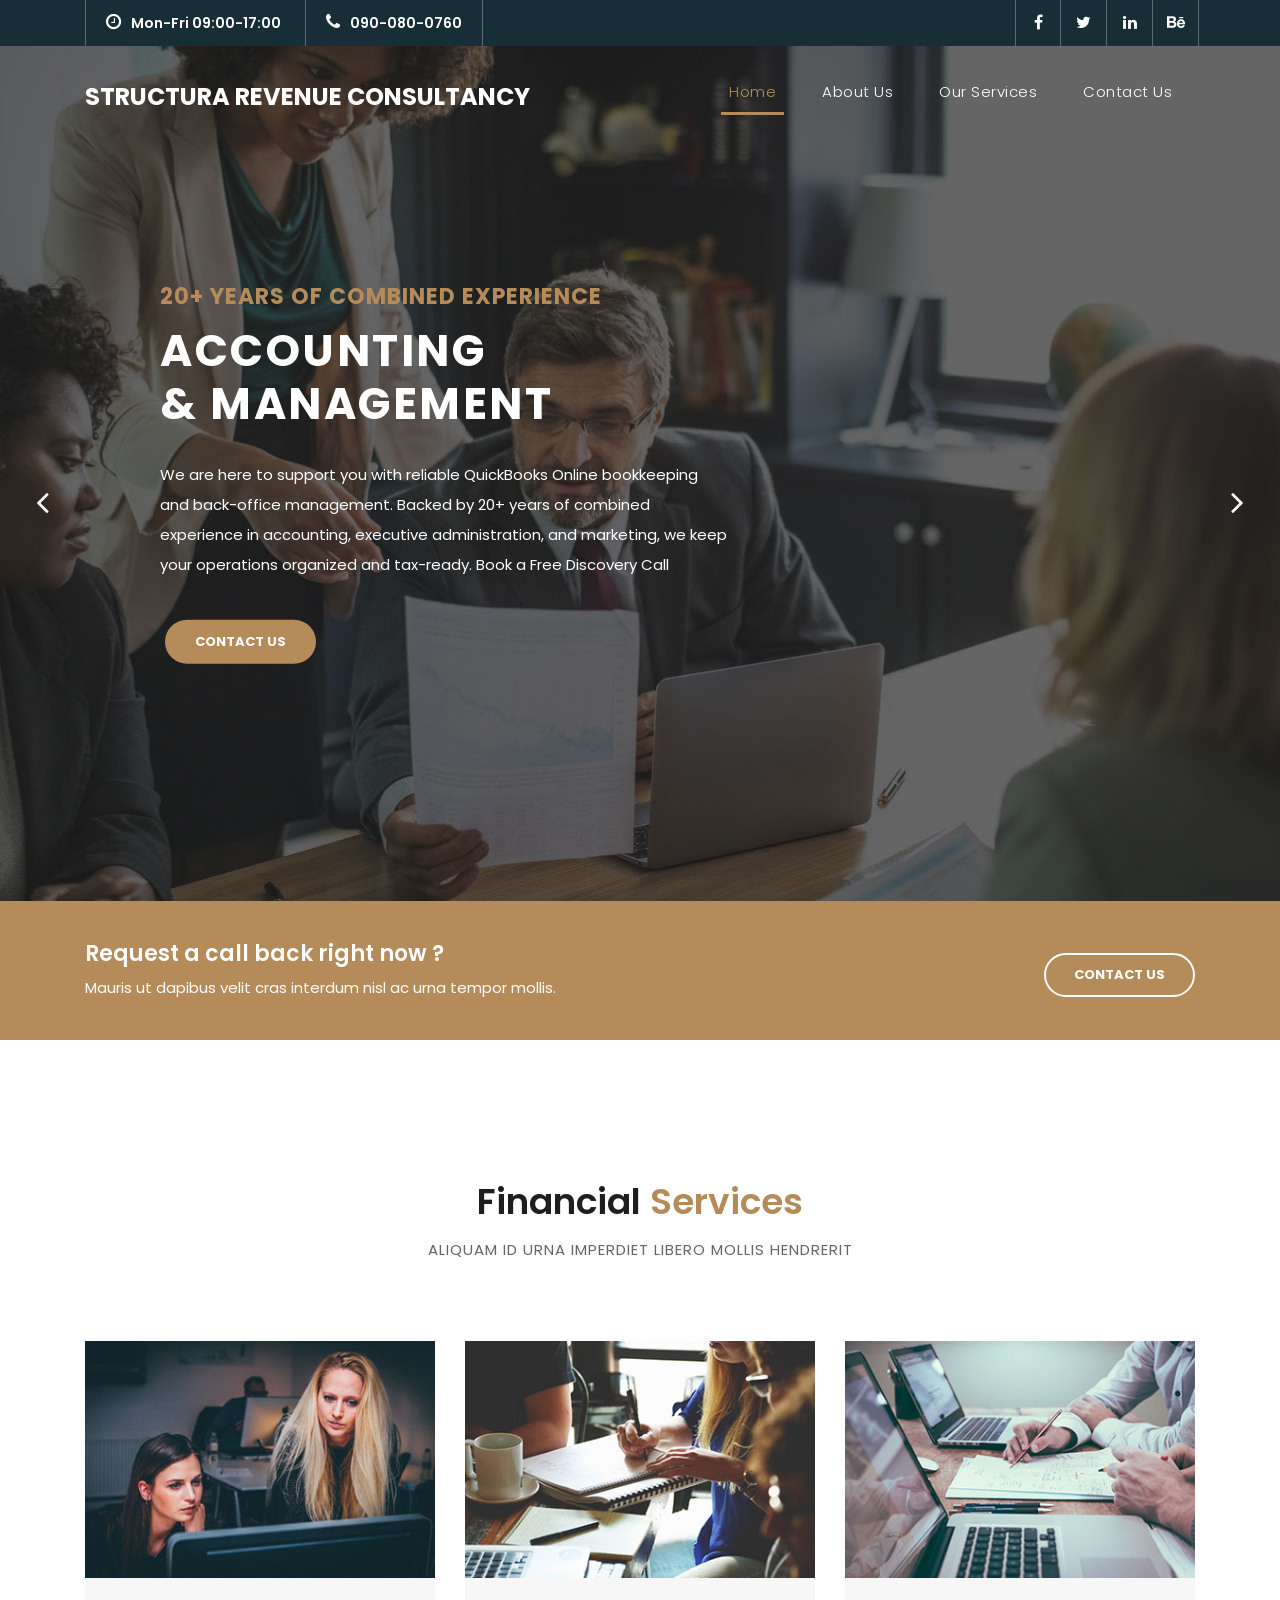
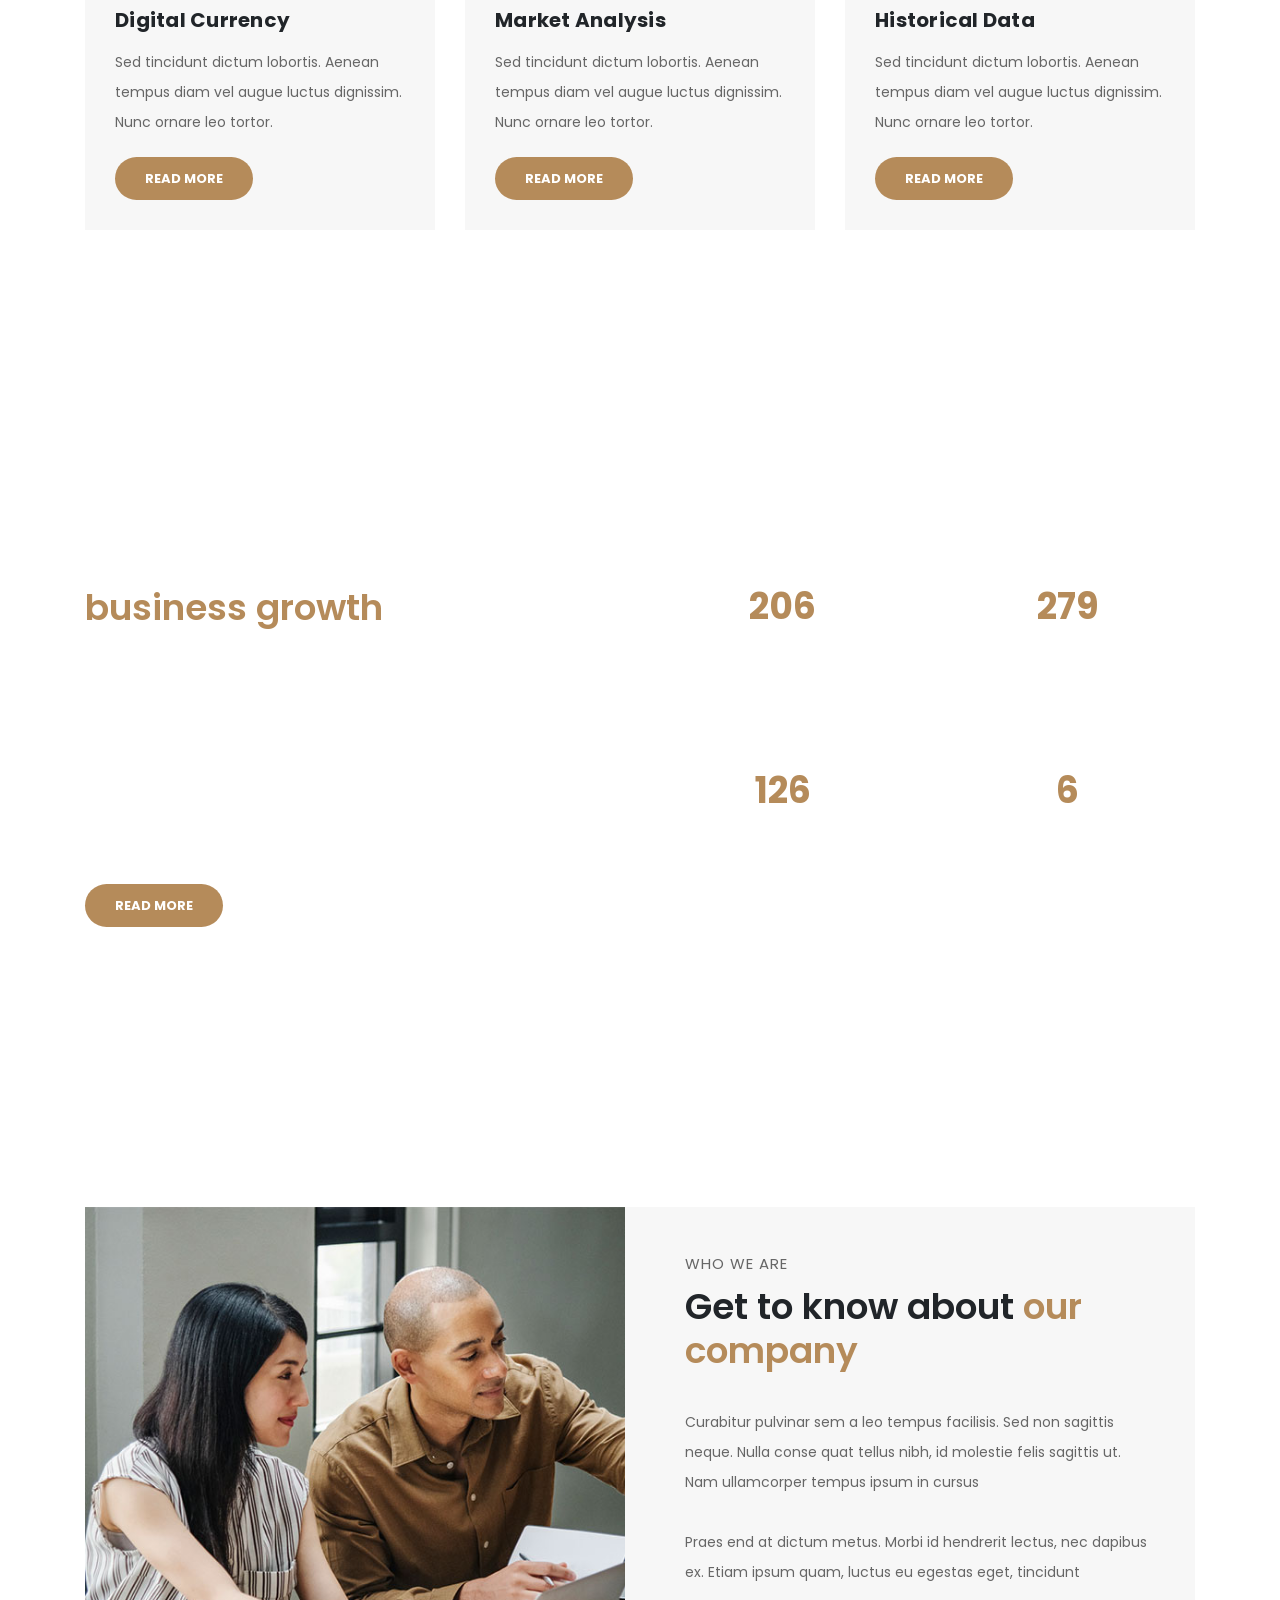
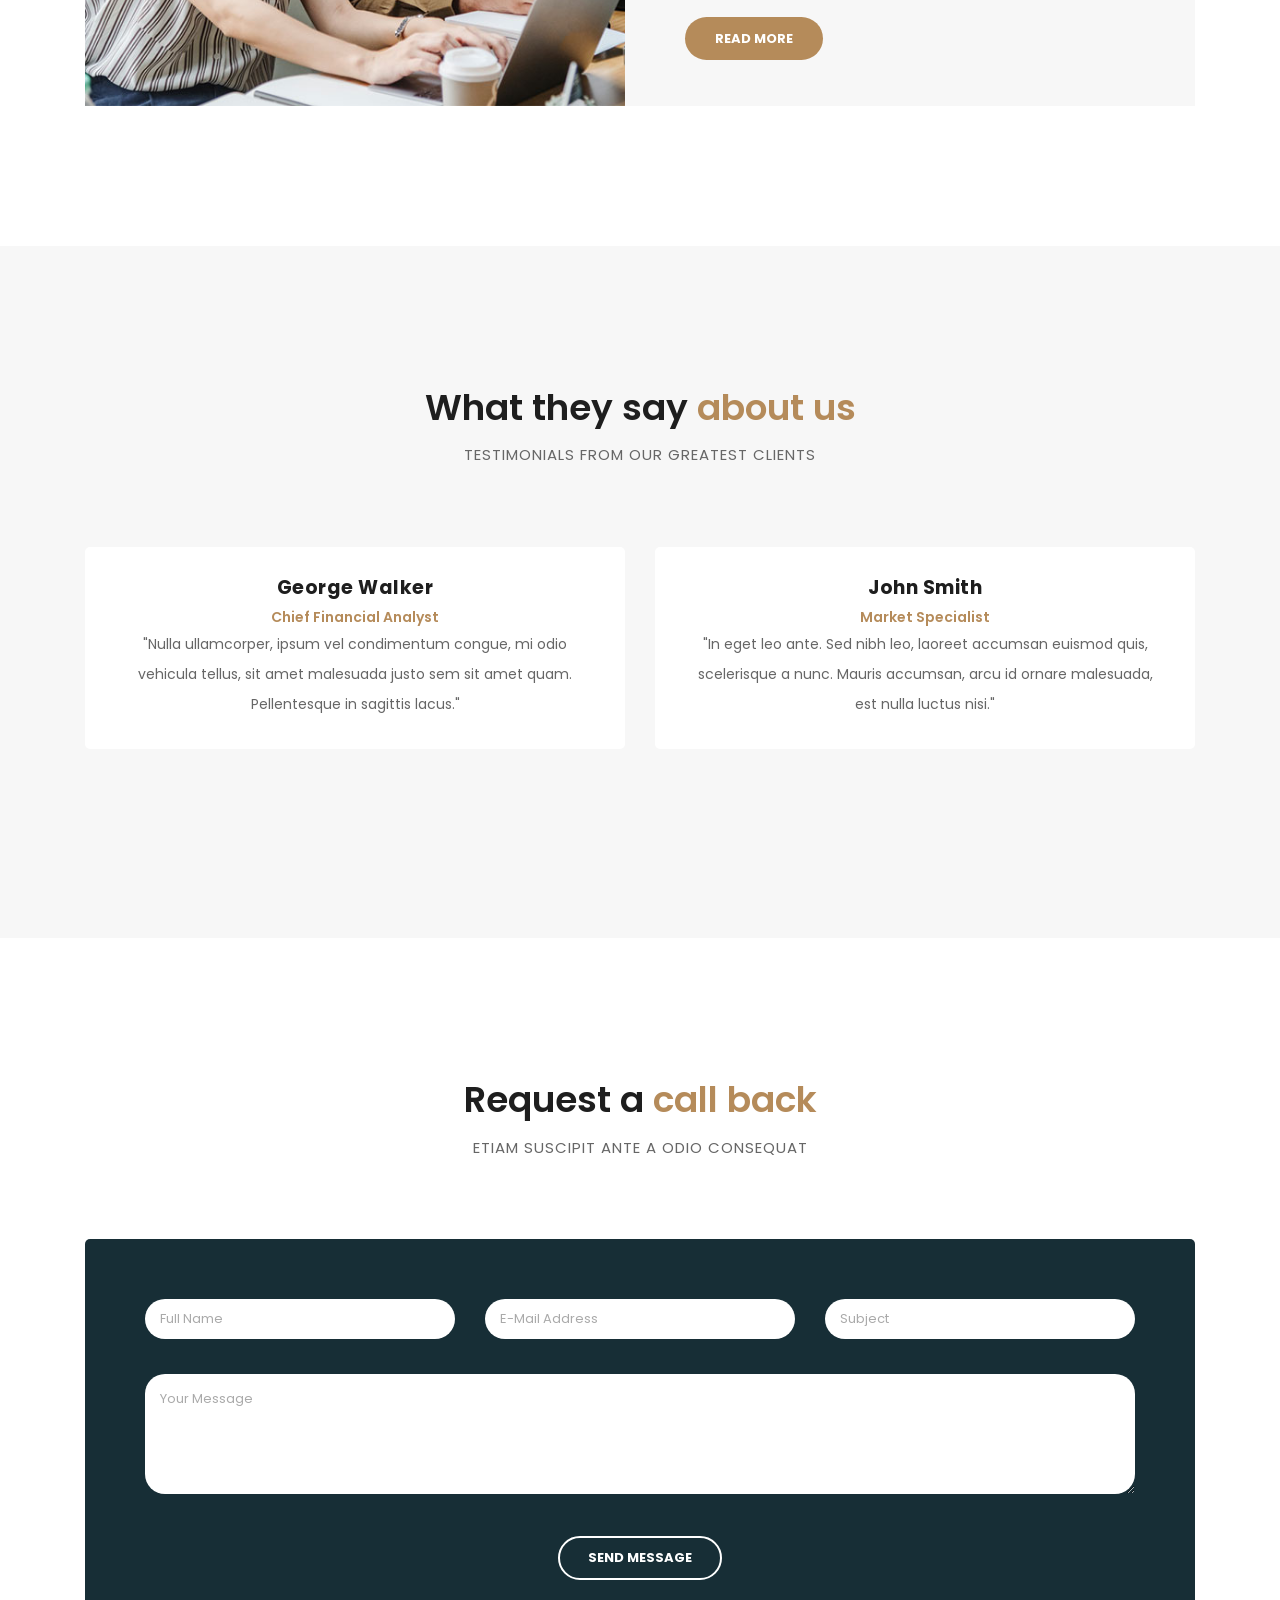
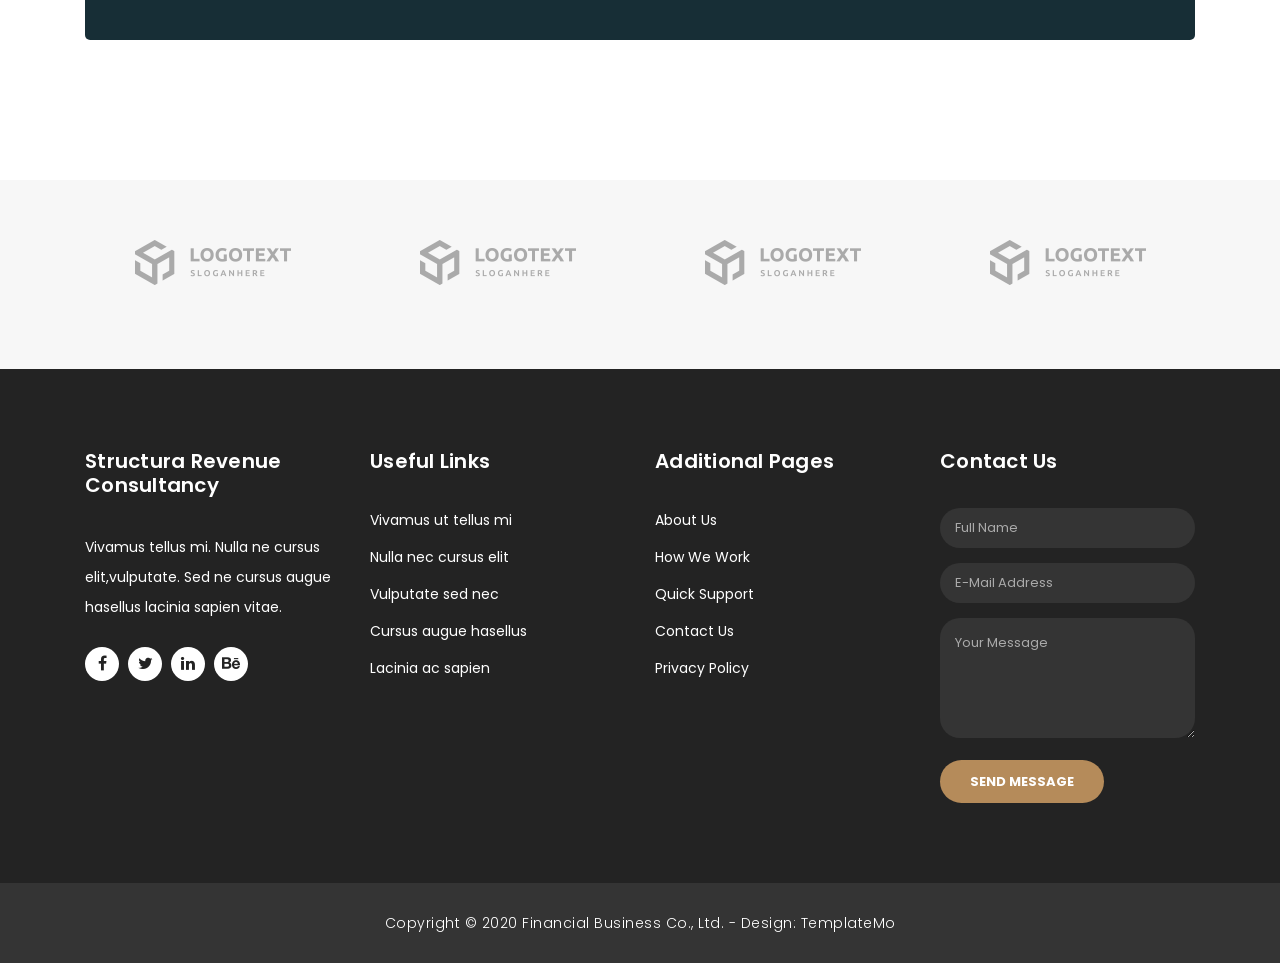
==== commit 2cca0c54: "Feat: Edit banner text -Add title subtitle and desctiption on the banner" ====
--- a/index.html
+++ b/index.html
@@ -101,9 +101,9 @@
           <div class="item item-1">
             <div class="img-fill">
                 <div class="text-content">
-                  <h6>we are ready to help you</h6>
-                  <h4>Financial Analysis<br>&amp; Consulting</h4>
-                  <p>This finance HTML template is 100% free of charge provided by TemplateMo for everyone. This is a multiple-page version with different HTML pages. <a href="one-page.html">One-page version</a> is available as of 2021 February.</p>
+                  <h6>20+ Years of Combined Experience</h6>
+                  <h4>Accounting<br>&amp; Management</h4>
+                  <p>We are here to support you with reliable QuickBooks Online bookkeeping and back-office management. Backed by 20+ years of combined experience in accounting, executive administration, and marketing, we keep your operations organized and tax-ready. Book a Free Discovery Call</p>
                   <a href="contact.html" class="filled-button">contact us</a>
                 </div>
             </div>
@@ -113,9 +113,9 @@
           <div class="item item-2">
             <div class="img-fill">
                 <div class="text-content">
-                  <h6>we are here to support you</h6>
-                  <h4>Accounting<br>&amp; Management</h4>
-                  <p>You are allowed to use this template for your company websites. You are NOT allowed to re-distribute this template ZIP file on any template download website. Please contact TemplateMo for more detail.</p>
+                  <h6>QuickBooks Online Specialists</h6>
+                  <h4>Clean books<br>from day one</h4>
+                  <p>Starting from scratch, migrating to QuickBooks Online, or months behind on reconciliations? We handle setups, historical catch-ups, and accurate monthly financial reporting so you always know where your cash flow stands.Button: Explore Bookkeeping Services</p>
                   <a href="services.html" class="filled-button">our services</a>
                 </div>
             </div>
--- a/assets/css/templatemo-finance-business.css
+++ b/assets/css/templatemo-finance-business.css
@@ -32,16 +32,16 @@
 	margin: 0px;
 }
 
-a.filled-button {
-	background-color: #a4c639;
-	color: #fff;
-	font-size: 13px;
-	text-transform: uppercase;
-	font-weight: 700;
-	padding: 12px 30px;
-	border-radius: 30px;
-	display: inline-block;
-	transition: all 0.3s;
+a.filled-button {
+	background-color: #B58B5A;
+	color: #fff;
+	font-size: 13px;
+	text-transform: uppercase;
+	font-weight: 700;
+	padding: 12px 30px;
+	border-radius: 30px;
+	display: inline-block;
+	transition: all 0.3s;
 }
 
 a.filled-button:hover {
@@ -78,9 +78,9 @@
 	color: #1e1e1e;
 }
 
-.section-heading em {
-	font-style: normal;
-	color: #a4c639;
+.section-heading em {
+	font-style: normal;
+	color: #B58B5A;
 }
 
 .section-heading span {
@@ -173,10 +173,10 @@
 
 /* Sub Header Style */
 
-.sub-header {
-	background-color: #a4c639;
-	height: 46px;
-	line-height: 46px;
+.sub-header {
+	background-color: #172E36;
+	height: 46px;
+	line-height: 46px;
 }
 
 .sub-header ul li {
@@ -254,8 +254,8 @@
 	background-color: #fff!important;
 	box-shadow: 0px 1px 10px rgba(0,0,0,0.1);
 }
-.background-header .navbar-brand h2 {
-	color: #a4c639!important;
+.background-header .navbar-brand h2 {
+	color: #B58B5A!important;
 }
 .background-header .navbar-nav a.nav-link {
 	color: #1e1e1e!important;
@@ -264,8 +264,8 @@
 .background-header .navbar-nav .active>.nav-link,
 .background-header .navbar-nav .nav-link.current,
 .background-header .navbar-nav .nav-link.show,
-.background-header .navbar-nav .show>.nav-link {
-	color: #a4c639!important;
+.background-header .navbar-nav .show>.nav-link {
+	color: #B58B5A!important;
 }
 .navbar .navbar-brand {
 	float: 	left;
@@ -308,9 +308,9 @@
 .navbar .navbar-nav .active>.nav-link,
 .navbar .navbar-nav .nav-link.current,
 .navbar .navbar-nav .nav-link.show,
-.navbar .navbar-nav .show>.nav-link {
-	color: #a4c639;
-	border-bottom: 3px solid #a4c639;
+.navbar .navbar-nav .show>.nav-link {
+	color: #B58B5A;
+	border-bottom: 3px solid #B58B5A;
 }
 .navbar .navbar-toggler-icon {
 	background-image: none;
@@ -449,14 +449,14 @@
   	transform: translate(-50%, -50%);
 }
 
-.Modern-Slider .item h6 {
-  margin-bottom: 15px;
-  font-size: 22px;
-  text-transform: uppercase;
-  font-weight: 700;
-  letter-spacing: 1px;
-  color:#a4c639;
-  animation:fadeOutRight 1s both;
+.Modern-Slider .item h6 {
+  margin-bottom: 15px;
+  font-size: 22px;
+  text-transform: uppercase;
+  font-weight: 700;
+  letter-spacing: 1px;
+  color: #B58B5A;
+  animation:fadeOutRight 1s both;
 }
 
 .Modern-Slider .item h4 {
@@ -521,10 +521,10 @@
 
 /* Request Form */
 
-.request-form {
-	background-color: #a4c639;
-	padding: 40px 0px;
-	color: #fff;
+.request-form {
+	background-color: #B58B5A;
+	padding: 40px 0px;
+	color: #fff;
 }
 
 .request-form h4 {
@@ -604,9 +604,9 @@
 	margin-bottom: 35px;
 }
 
-.fun-facts em {
-	font-style: normal;
-	color: #a4c639;
+.fun-facts em {
+	font-style: normal;
+	color: #B58B5A;
 }
 
 .fun-facts p {
@@ -625,11 +625,11 @@
 	margin: 15px 0px;
 }
 
-.count-digit {
-    margin: 5px 0px;
-    color: #a4c639;
-    font-weight: 700;
-    font-size: 36px;
+.count-digit {
+    margin: 5px 0px;
+    color: #B58B5A;
+    font-weight: 700;
+    font-size: 36px;
 }
 .count-title {
     font-size: 20px;
@@ -683,9 +683,9 @@
 	margin-bottom: 35px;
 }
 
-.more-info .right-content em {
-	font-style: normal;
-	color: #a4c639;
+.more-info .right-content em {
+	font-style: normal;
+	color: #B58B5A;
 }
 
 .more-info .right-content p {
@@ -721,12 +721,12 @@
 	letter-spacing: 0.5px;
 	margin-bottom: 0px;
 }
-.testimonial-item span {
-	display: inline-block;
-	margin-top: 8px;
-	font-weight: 600;
-	font-size: 14px;
-	color: #a4c639;
+.testimonial-item span {
+	display: inline-block;
+	margin-top: 8px;
+	font-weight: 600;
+	font-size: 14px;
+	color: #B58B5A;
 }
 .testimonial-item img {
 	max-width: 60px;
@@ -758,11 +758,11 @@
 	margin-top: 140px;
 }
 
-.callback-form .contact-form {
-	background-color: #a4c639;
-	padding: 60px;
-	border-radius: 5px;
-	text-align: center;
+.callback-form .contact-form {
+	background-color: #172E36;
+	padding: 60px;
+	border-radius: 5px;
+	text-align: center;
 }
 
 .callback-form .contact-form input {
@@ -1007,22 +1007,22 @@
   color: #aaa;
 }
 
-footer .contact-form button.filled-button {
-	background-color: transparent;
-	color: #fff;
-	background-color: #a4c639;
-	border: none;
-	font-size: 13px;
-	text-transform: uppercase;
-	font-weight: 700;
-	padding: 12px 30px;
-	border-radius: 30px;
-	display: inline-block;
-	transition: all 0.3s;
-	outline: none;
-	box-shadow: none;
-	text-shadow: none;
-	cursor: pointer;
+footer .contact-form button.filled-button {
+	background-color: transparent;
+	color: #fff;
+	background-color: #B58B5A;
+	border: none;
+	font-size: 13px;
+	text-transform: uppercase;
+	font-weight: 700;
+	padding: 12px 30px;
+	border-radius: 30px;
+	display: inline-block;
+	transition: all 0.3s;
+	outline: none;
+	box-shadow: none;
+	text-shadow: none;
+	cursor: pointer;
 }
 
 footer .contact-form button.filled-button:hover {
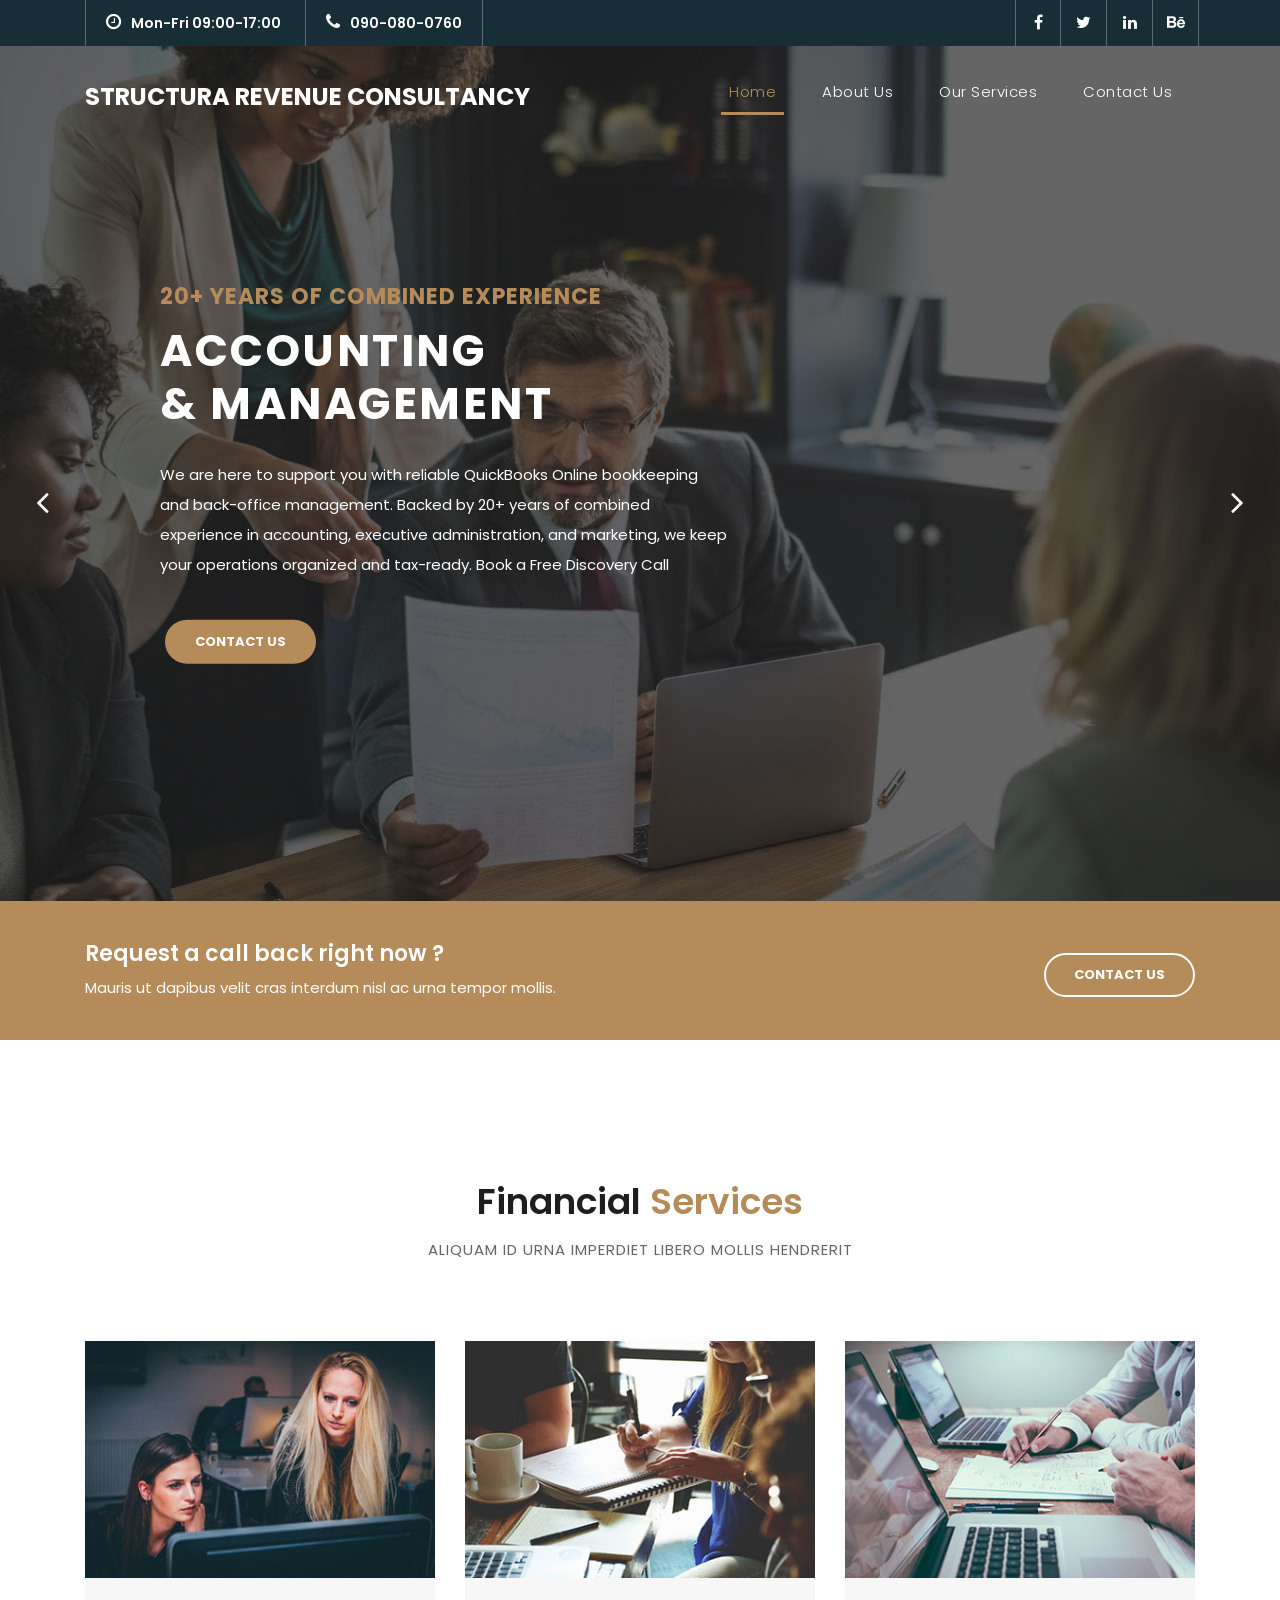
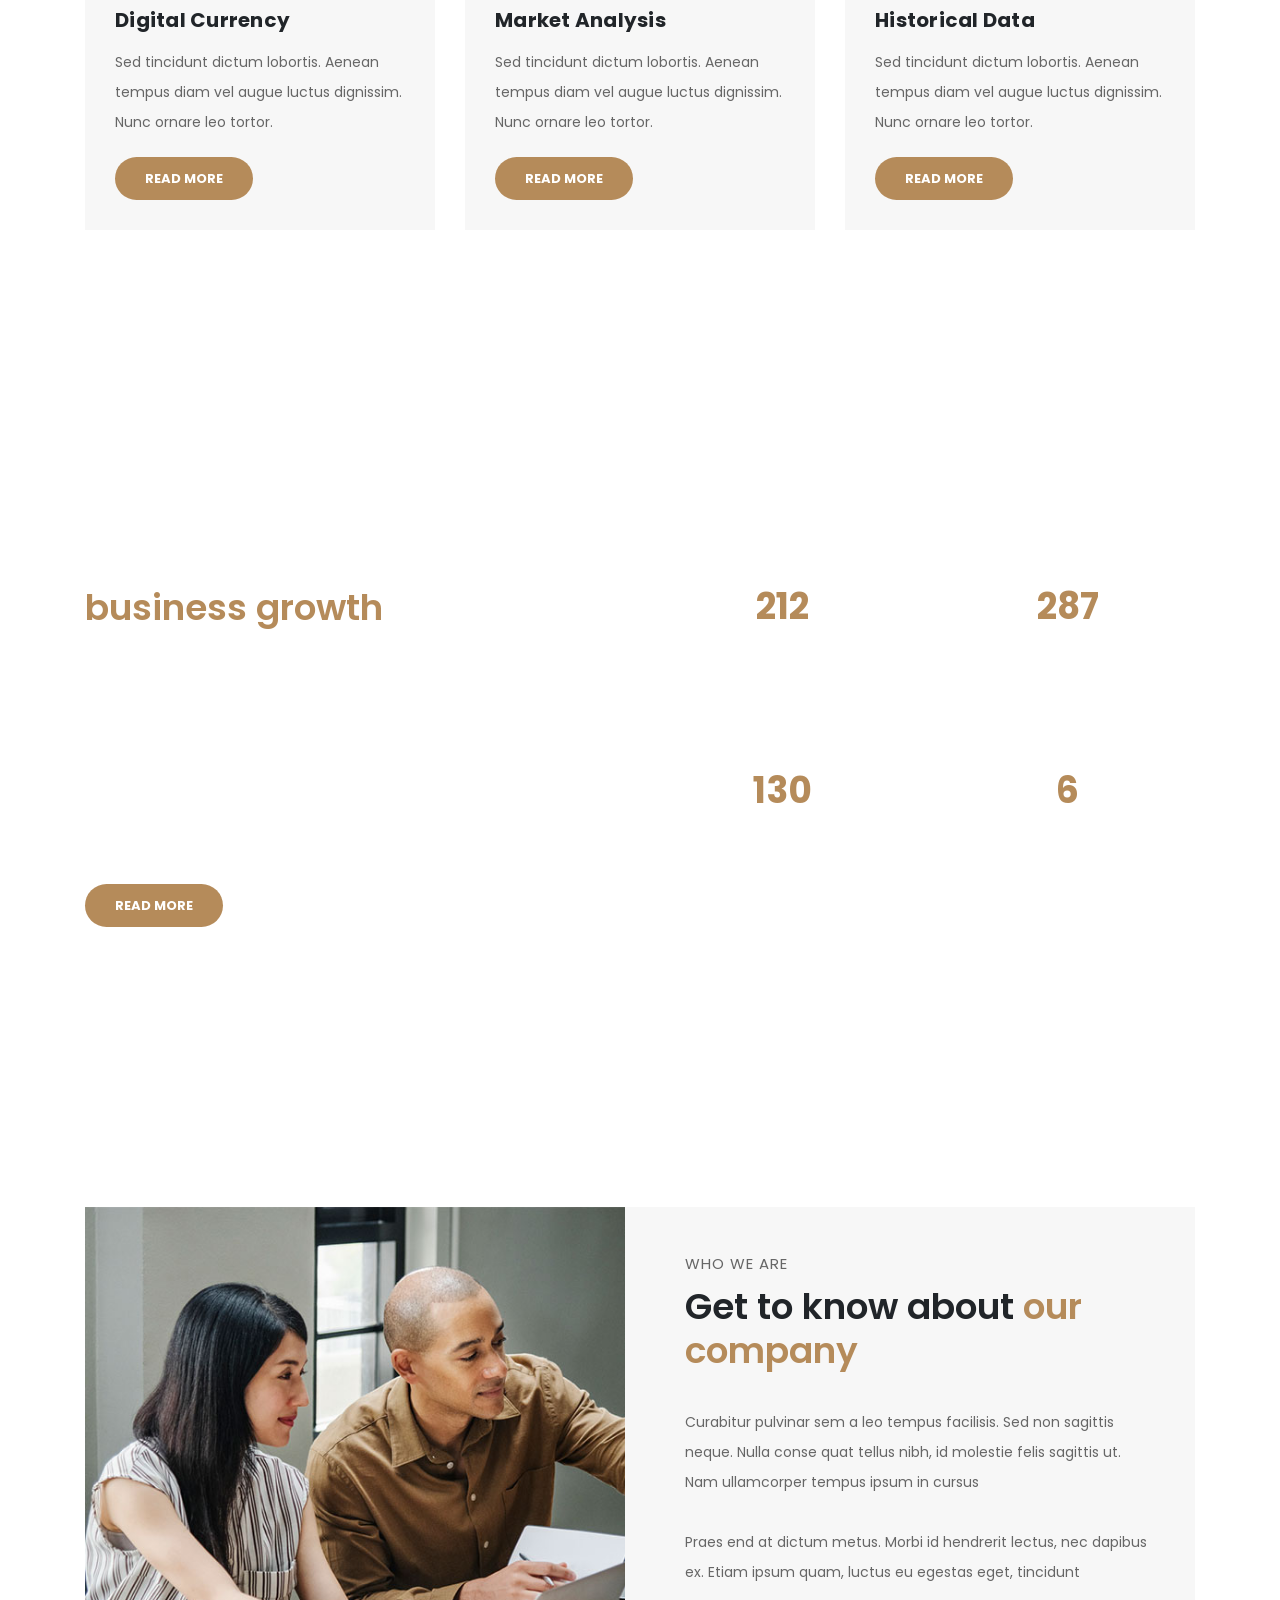
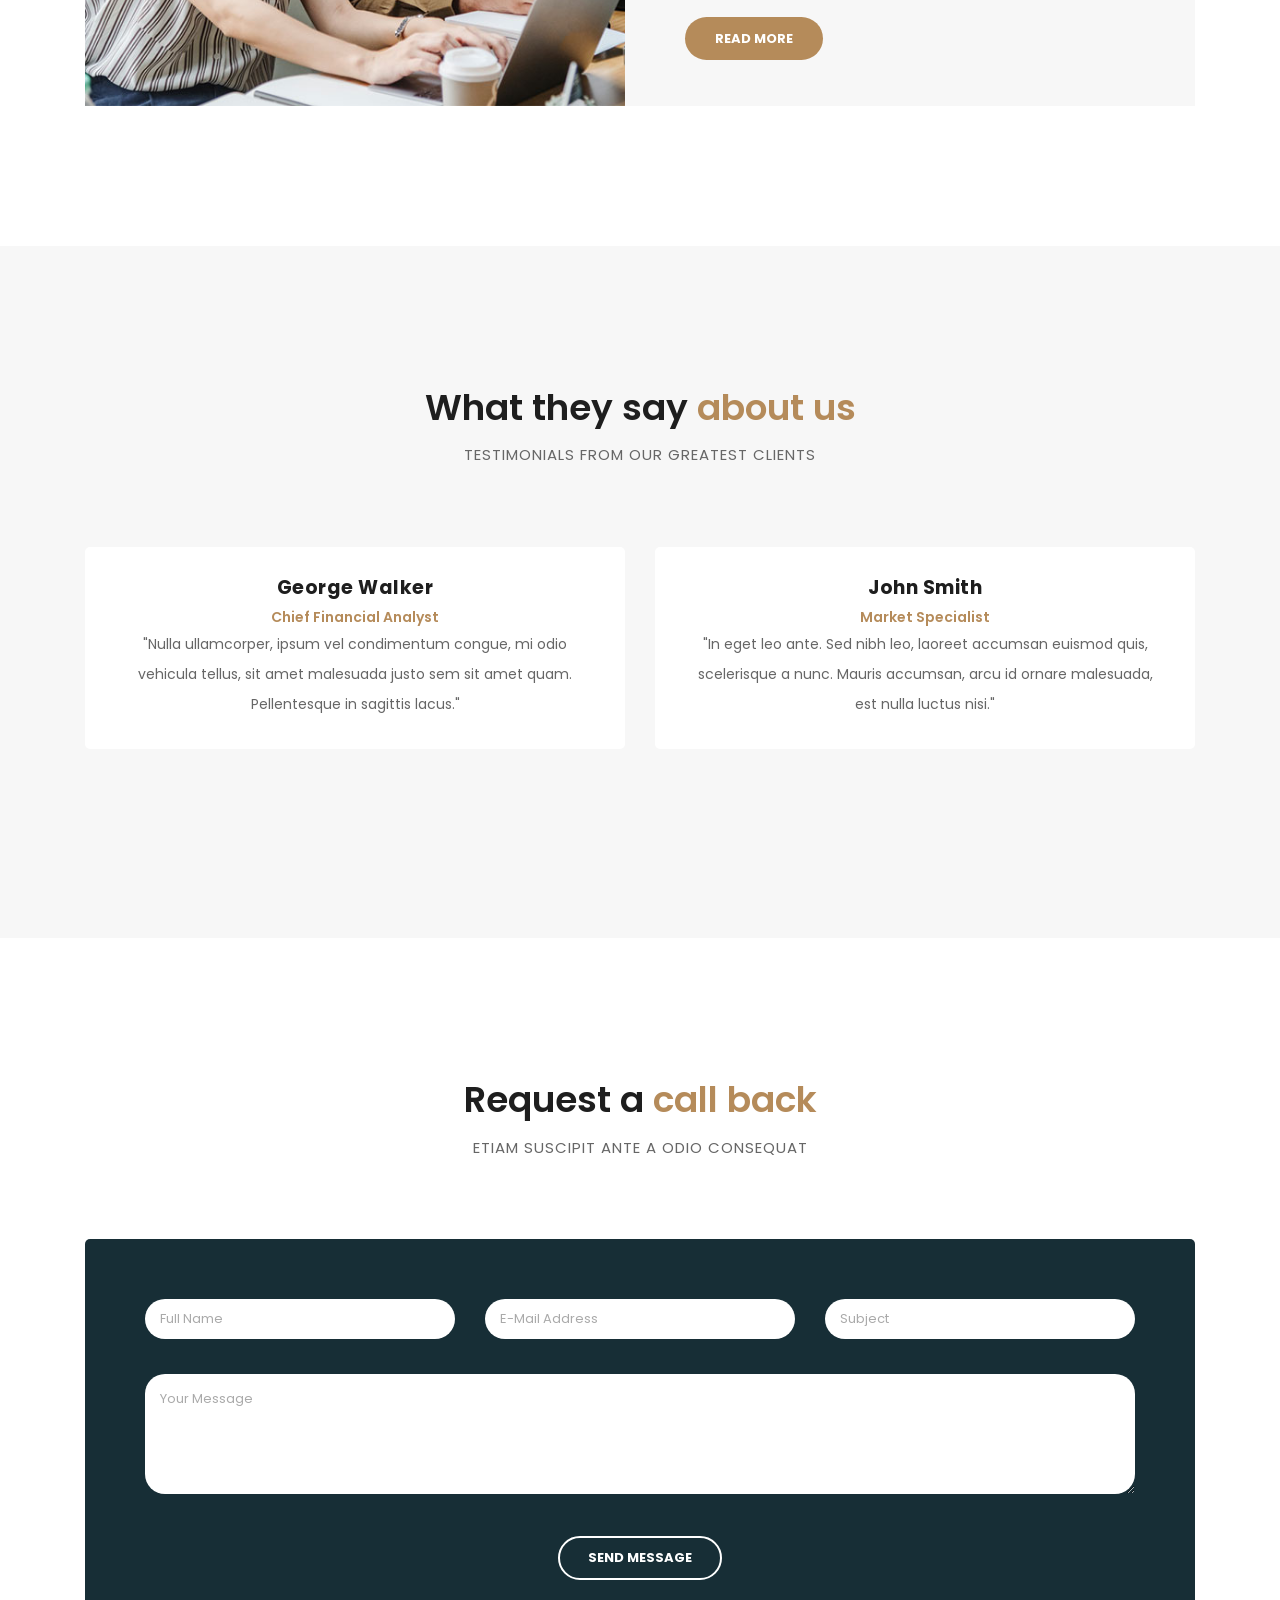
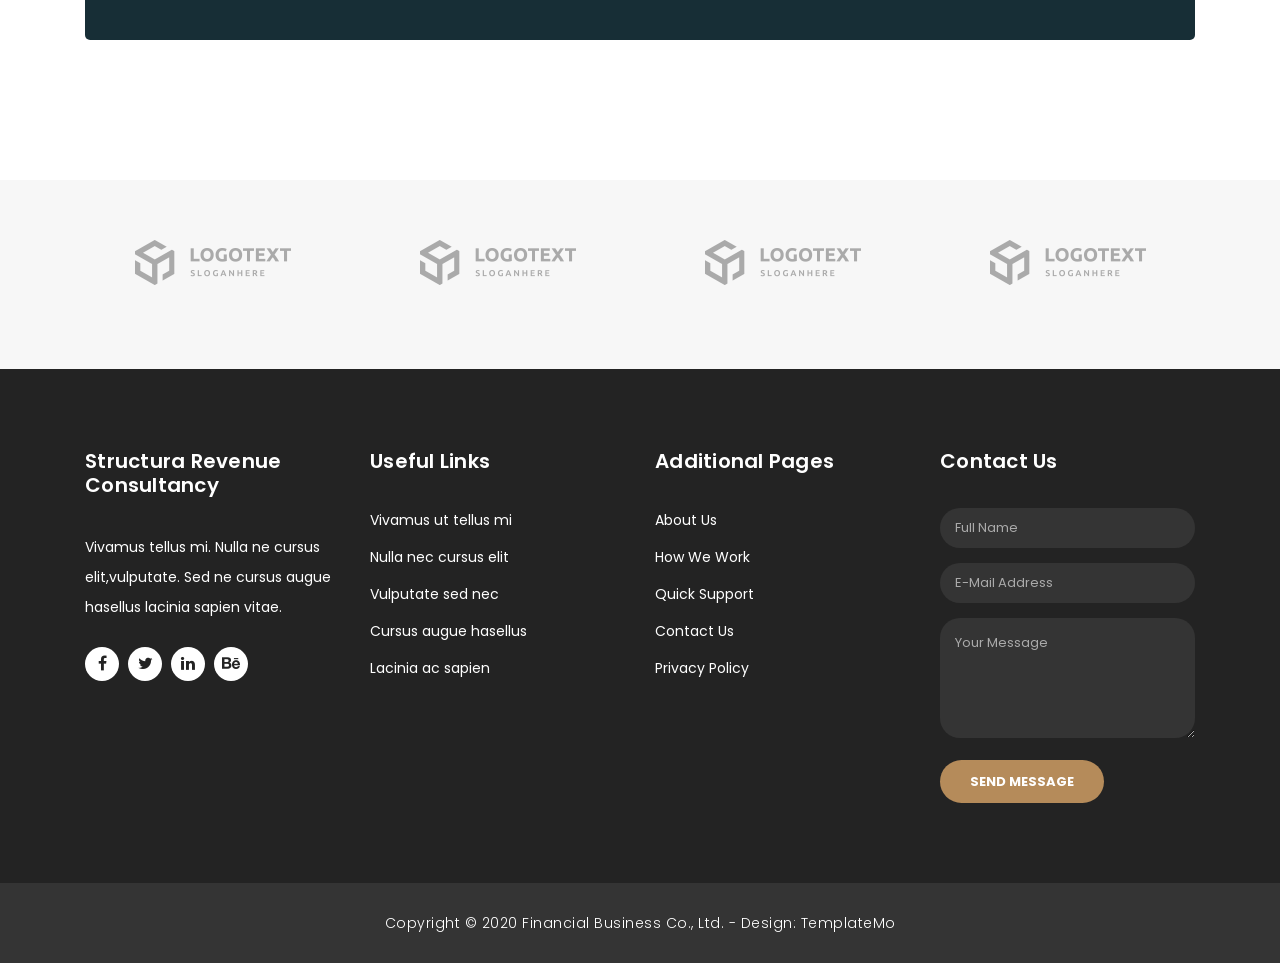
==== commit 010f4db0: "Feat: Edit text on banners" ====
--- a/index.html
+++ b/index.html
@@ -115,7 +115,7 @@
                 <div class="text-content">
                   <h6>QuickBooks Online Specialists</h6>
                   <h4>Clean books<br>from day one</h4>
-                  <p>Starting from scratch, migrating to QuickBooks Online, or months behind on reconciliations? We handle setups, historical catch-ups, and accurate monthly financial reporting so you always know where your cash flow stands.Button: Explore Bookkeeping Services</p>
+                  <p>Starting from scratch, migrating to QuickBooks Online, or months behind on reconciliations? We handle setups, historical catch-ups, and accurate monthly financial reporting so you always know where your cash flow stands.</p>
                   <a href="services.html" class="filled-button">our services</a>
                 </div>
             </div>
@@ -125,9 +125,9 @@
           <div class="item item-3">
             <div class="img-fill">
                 <div class="text-content">
-                  <h6>we have a solid background</h6>
-                  <h4>Market Analysis<br>&amp; Statistics</h4>
-                  <p>You can download, edit and use this layout for your business website. Phasellus lacinia ac sapien vitae dapibus. Mauris ut dapibus velit cras interdum nisl ac urna tempor mollis.</p>
+                  <h6>Executive-Level Admin Support</h6>
+                  <h4>Seamless Back-Office<br>Operations</h4>
+                  <p>Free up your schedule from daily financial busywork. Our team manages your vendor bills, customer invoicing, payroll tracking, and month-end closings with precision and care.</p>
                   <a href="about.html" class="filled-button">learn more</a>
                 </div>
             </div>
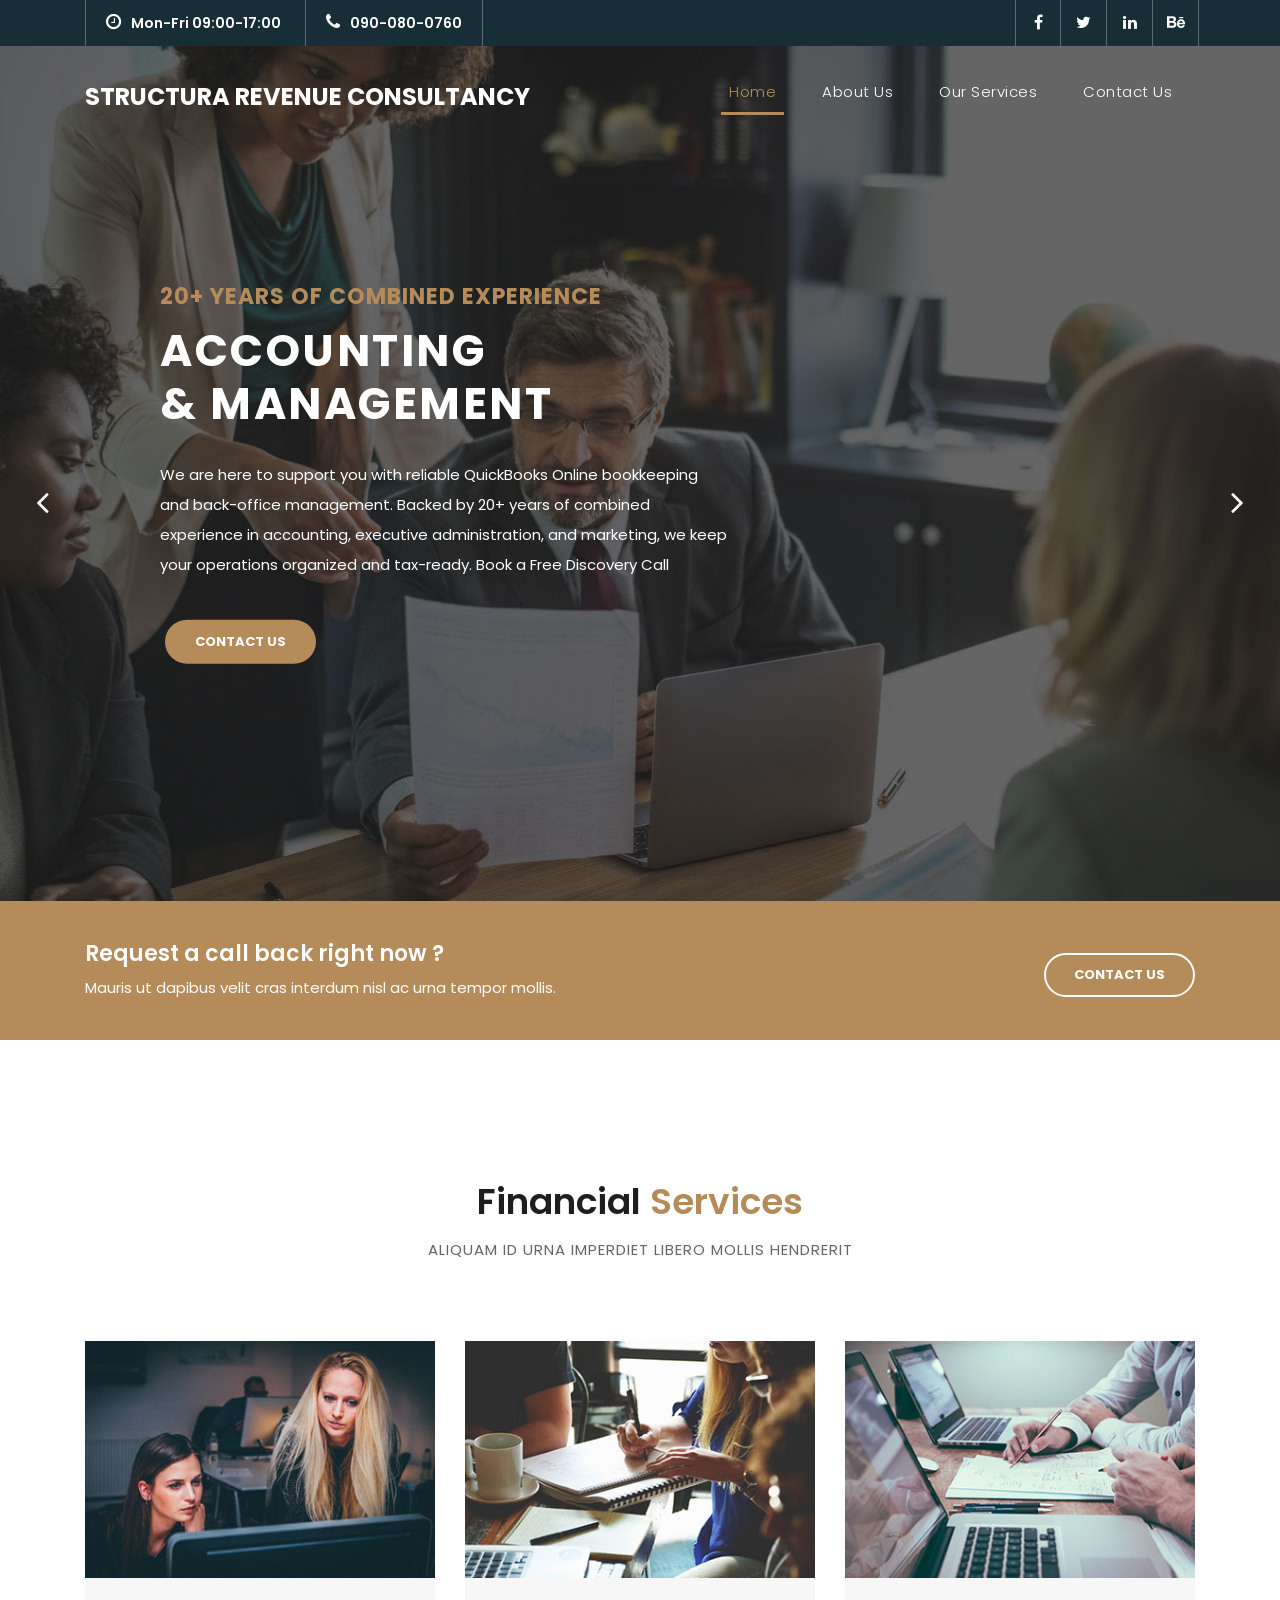
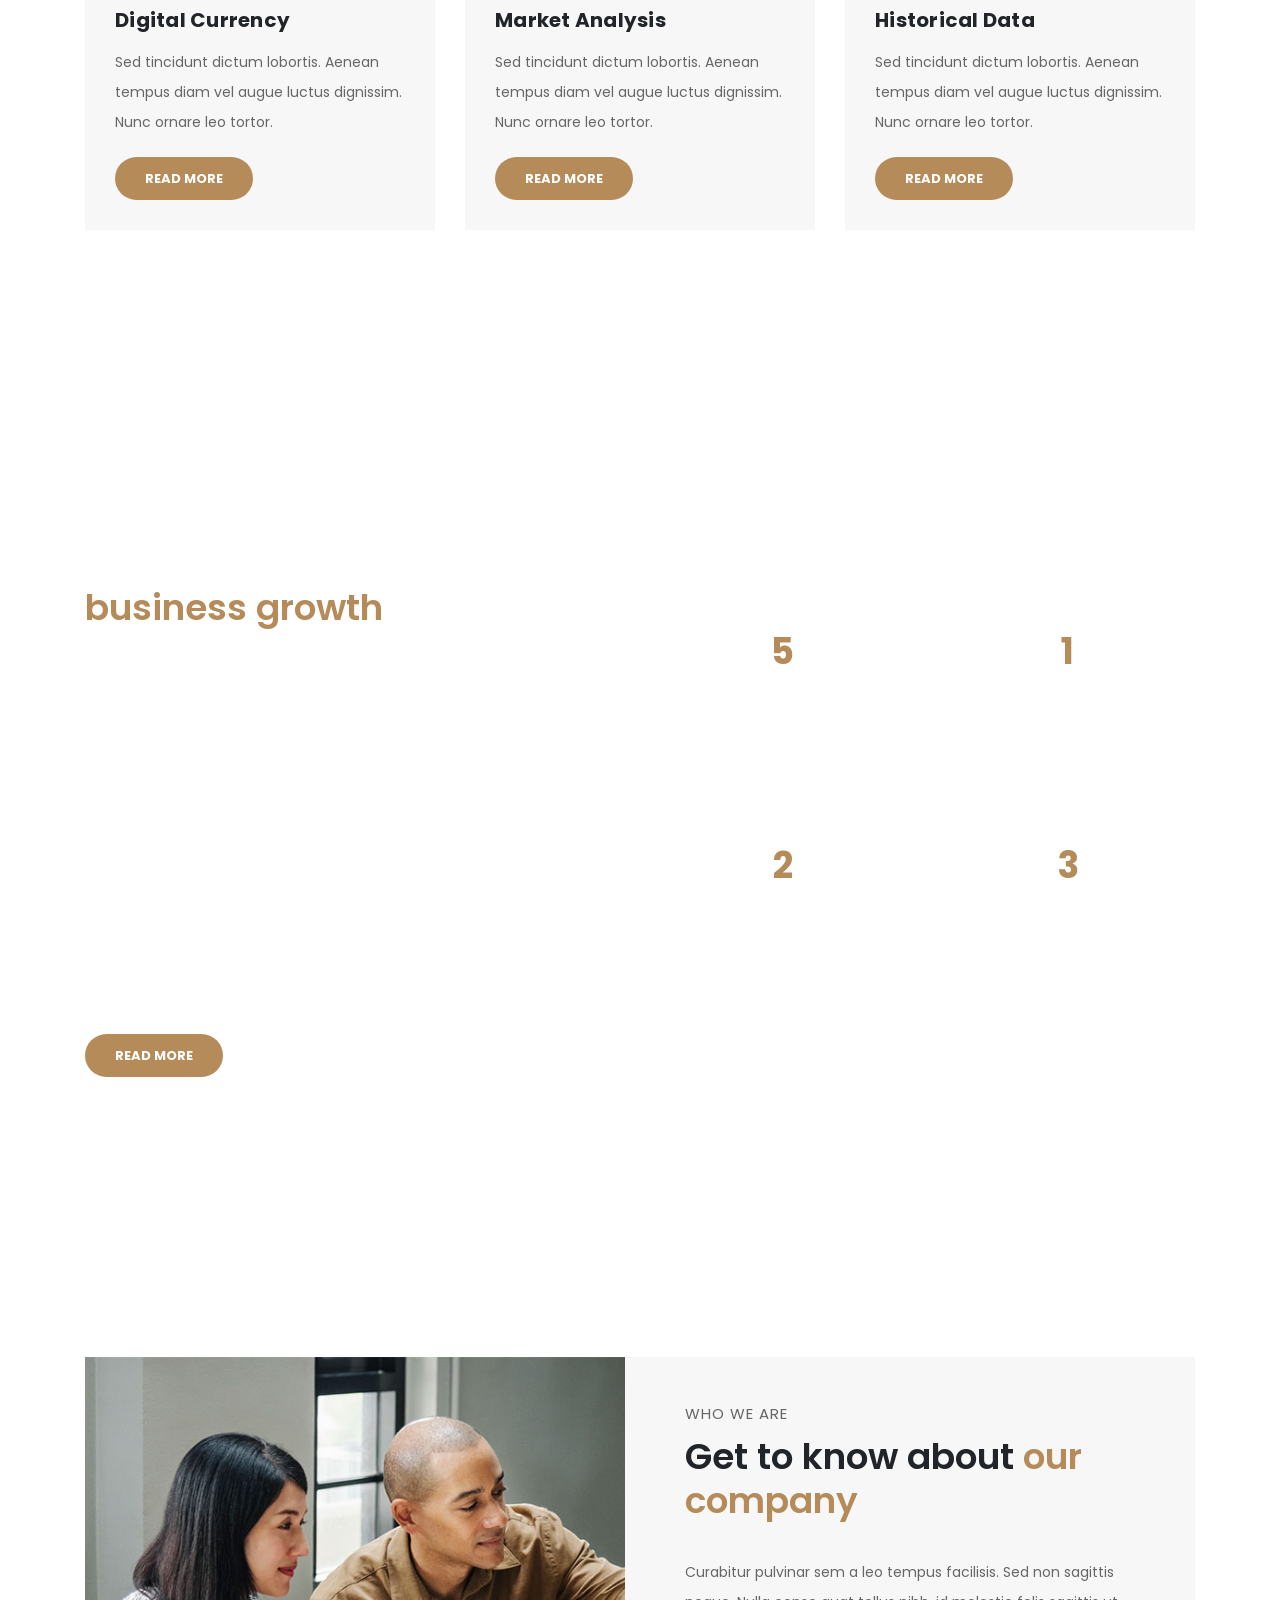
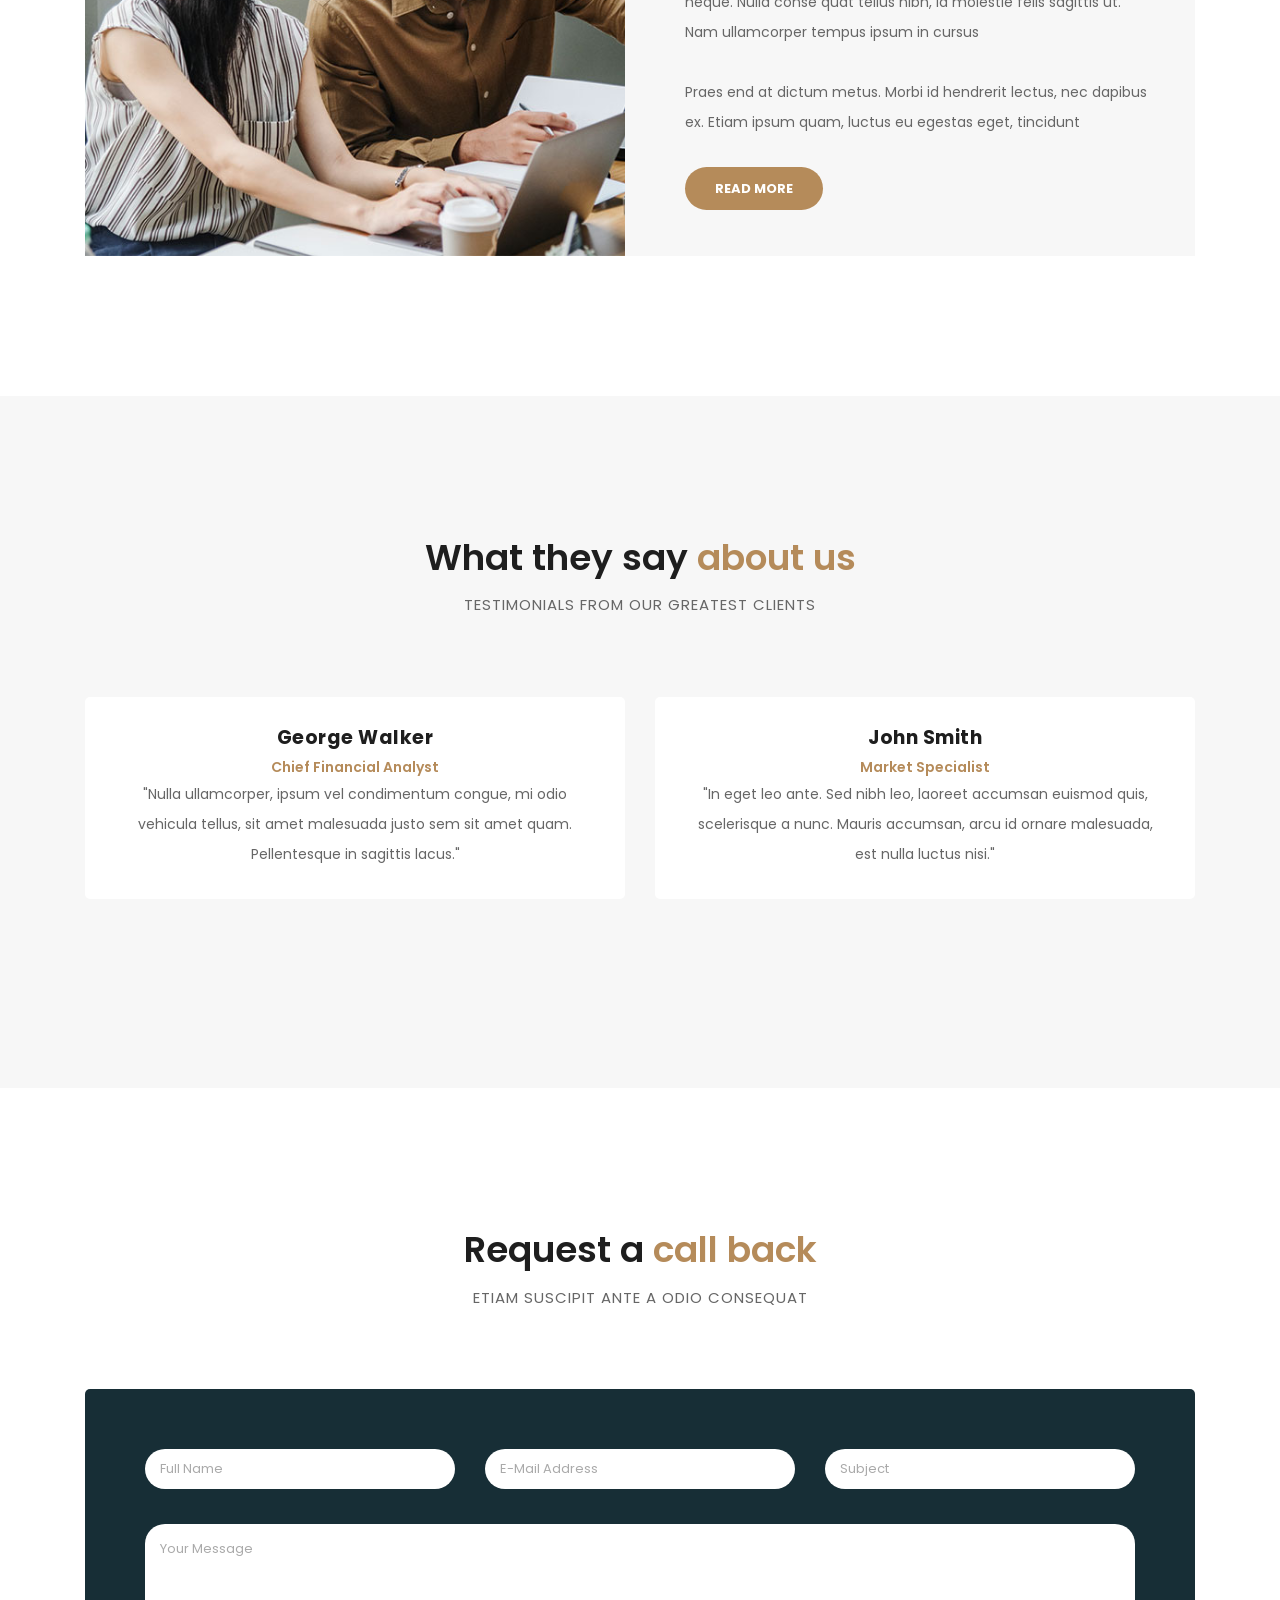
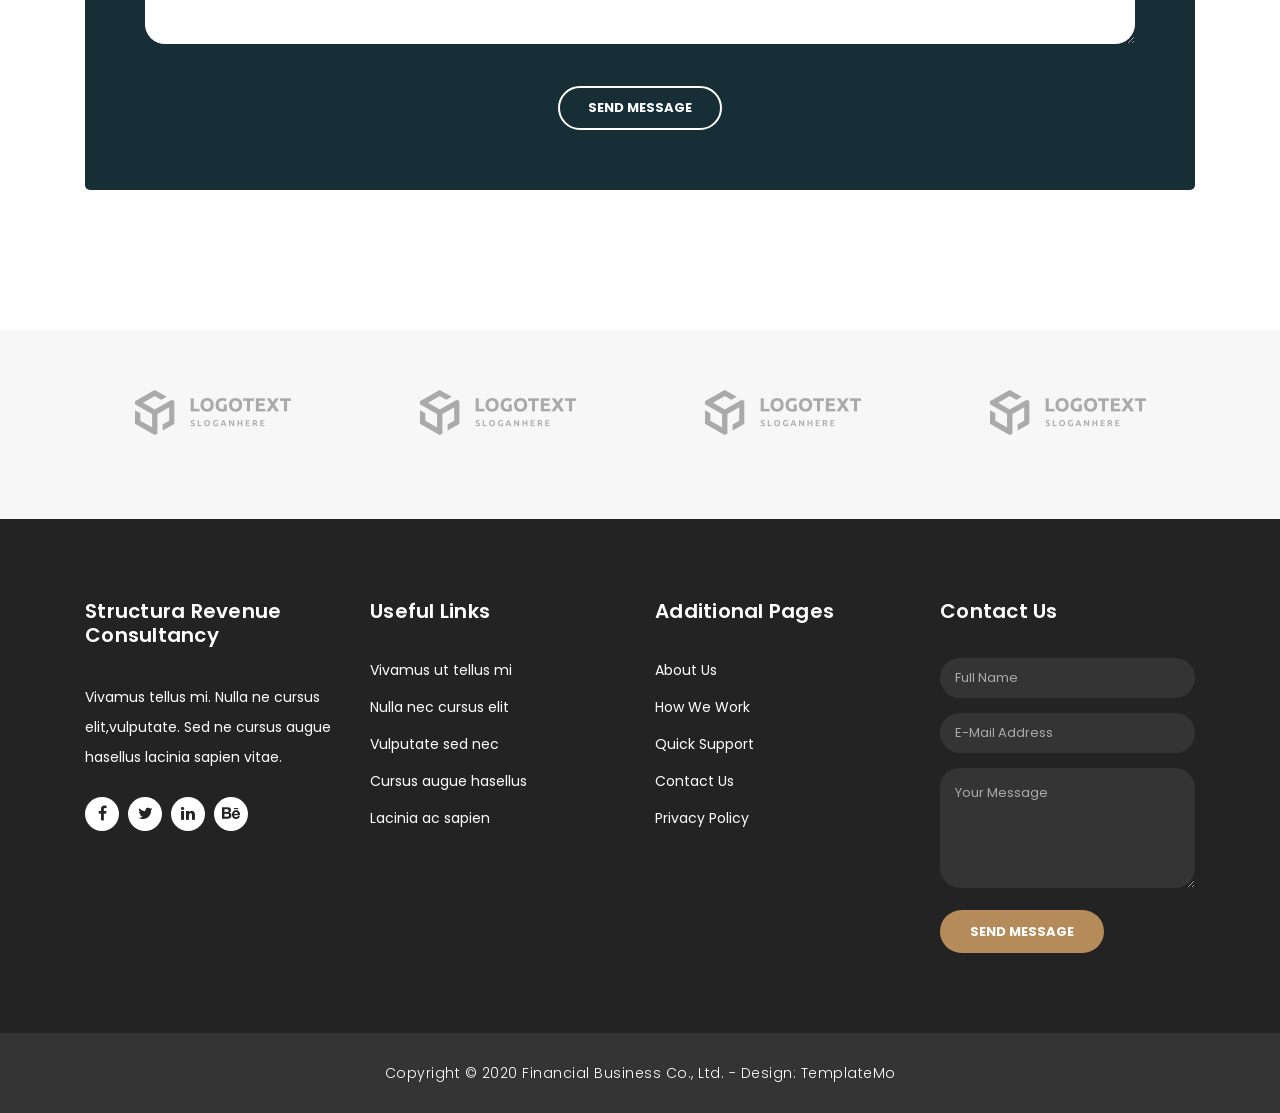
==== commit 474efc79: "Feat: Update fun facts section -Edit numbers and description on fun facts section" ====
--- a/index.html
+++ b/index.html
@@ -199,10 +199,10 @@
         <div class="row">
           <div class="col-md-6">
             <div class="left-content">
-              <span>Lorem ipsum dolor sit amet</span>
+              <span>WHY PARTNER WITH US</span>
               <h2>Our solutions for your <em>business growth</em></h2>
-              <p>Pellentesque ultrices at turpis in vestibulum. Aenean pretium elit nec congue elementum. Nulla luctus laoreet porta. Maecenas at nisi tempus, porta metus vitae, faucibus augue. 
-              <br><br>Fusce et venenatis ex. Quisque varius, velit quis dictum sagittis, odio velit molestie nunc, ut posuere ante tortor ut neque.</p>
+              <p>We take the daily financial and administrative busywork off your plate so you can focus on scaling your company. Backed by over two decades of combined experience in accounting, executive operations, and marketing, we give US small and medium businesses the clarity of a full finance department without the in-house overhead. 
+              <br><br>Whether you need a fresh QuickBooks Online setup, multi-month historical cleanup, or reliable monthly reconciliations, AP/AR, and payroll support, our flat-rate packages are designed to keep your books accurate, organized, and tax-ready.</p>
               <a href="" class="filled-button">Read More</a>
             </div>
           </div>
@@ -210,26 +210,26 @@
             <div class="row">
               <div class="col-md-6">
                 <div class="count-area-content">
-                  <div class="count-digit">945</div>
-                  <div class="count-title">Work Hours</div>
+                  <div class="count-digit">20</div>
+                  <div class="count-title">Years Combined Experience</div>
                 </div>
               </div>
               <div class="col-md-6">
                 <div class="count-area-content">
-                  <div class="count-digit">1280</div>
-                  <div class="count-title">Great Reviews</div>
+                  <div class="count-digit">4</div>
+                  <div class="count-title">Core<br/>Specialties</div>
                 </div>
               </div>
               <div class="col-md-6">
                 <div class="count-area-content">
-                  <div class="count-digit">578</div>
-                  <div class="count-title">Projects Done</div>
+                  <div class="count-digit">5</div>
+                  <div class="count-title">Monthly<br/>Bookeping Tiers</div>
                 </div>
               </div>
               <div class="col-md-6">
                 <div class="count-area-content">
-                  <div class="count-digit">26</div>
-                  <div class="count-title">Awards Won</div>
+                  <div class="count-digit">12</div>
+                  <div class="count-title">Financial &amp;<br/>Admin Services</div>
                 </div>
               </div>
             </div>
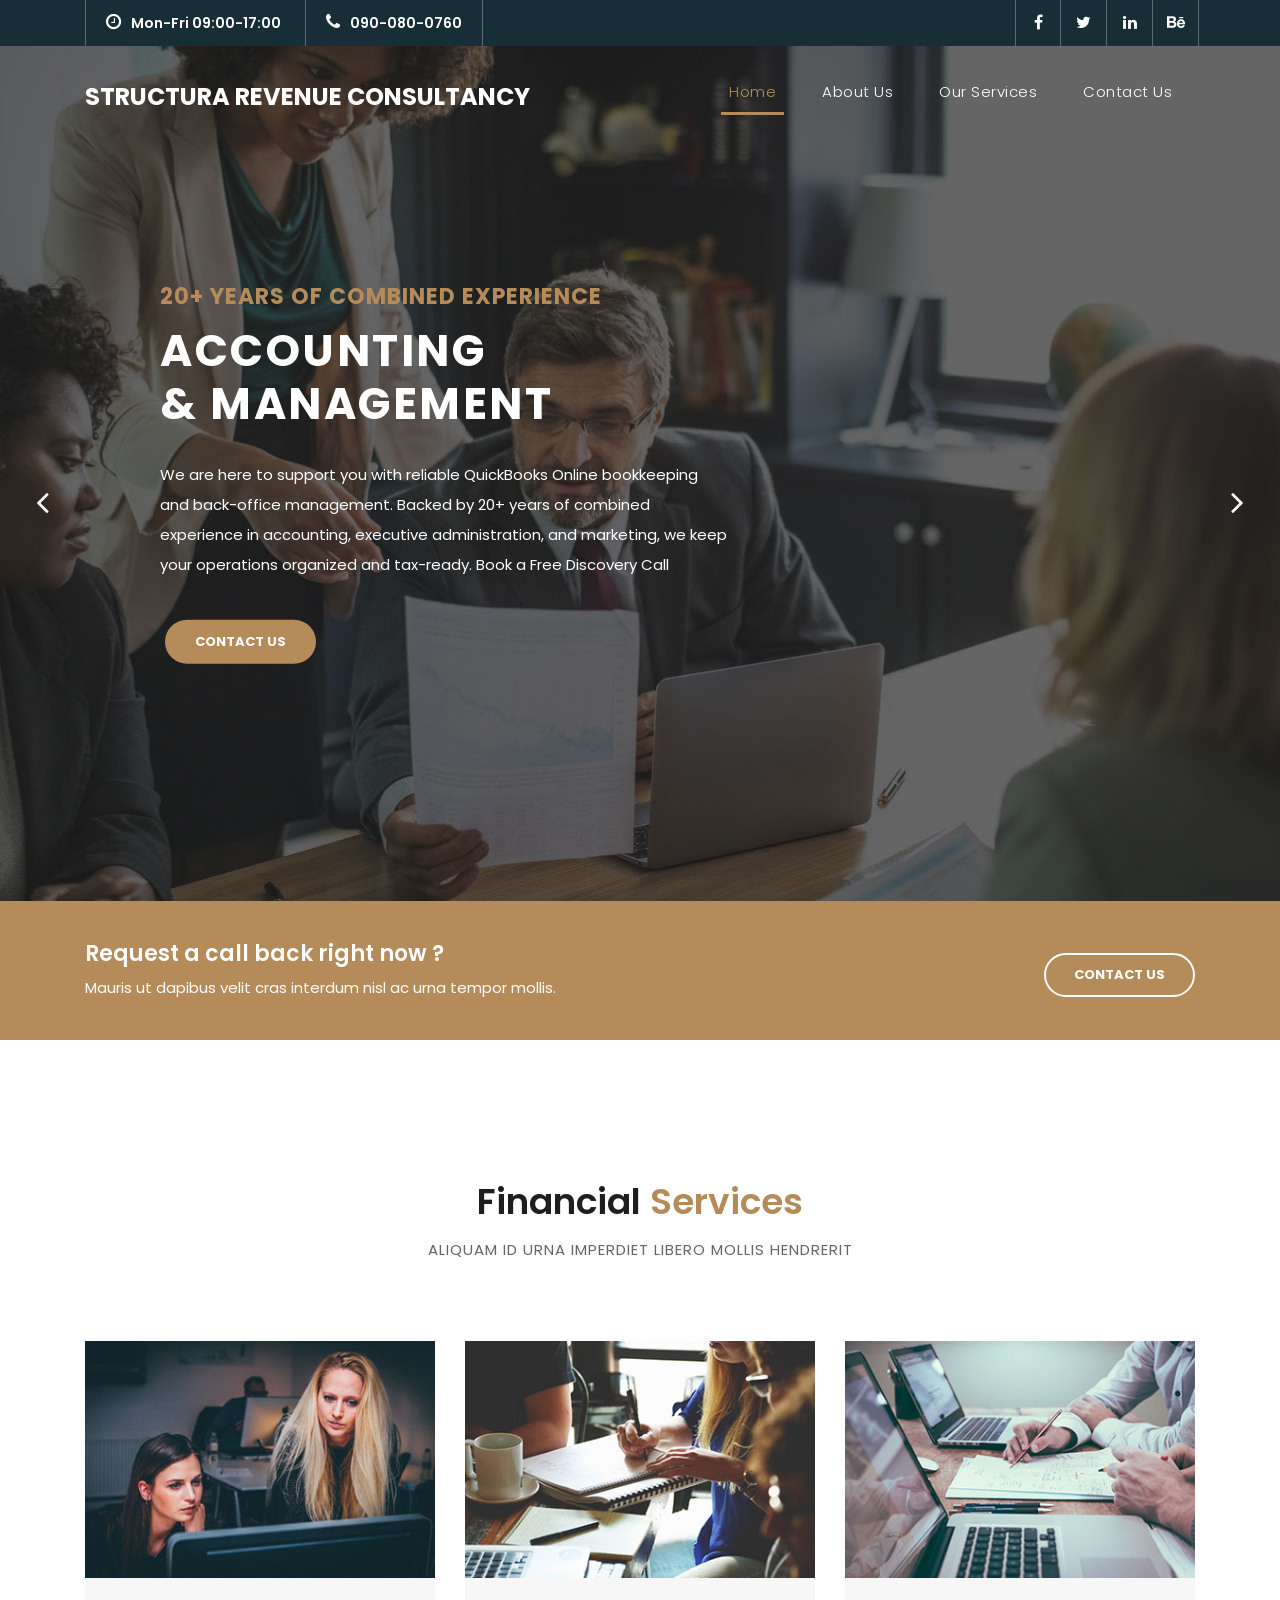
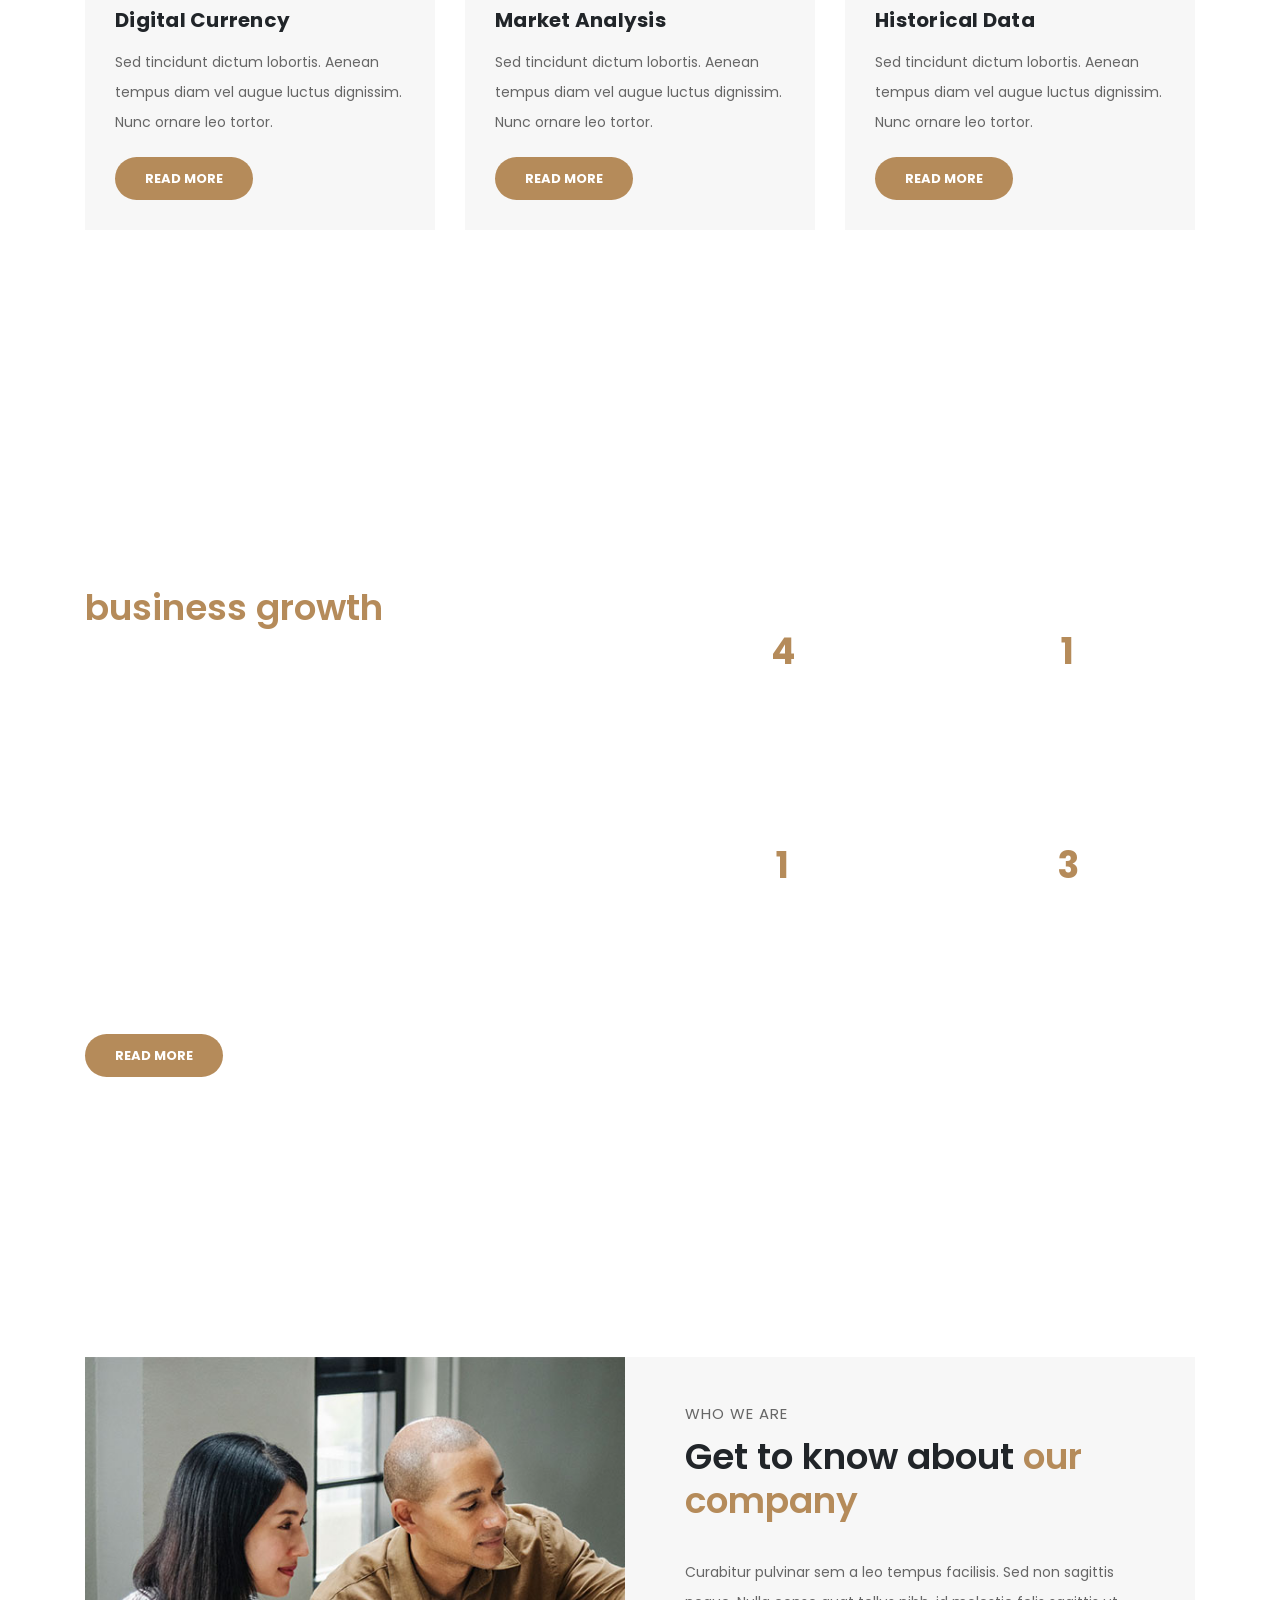
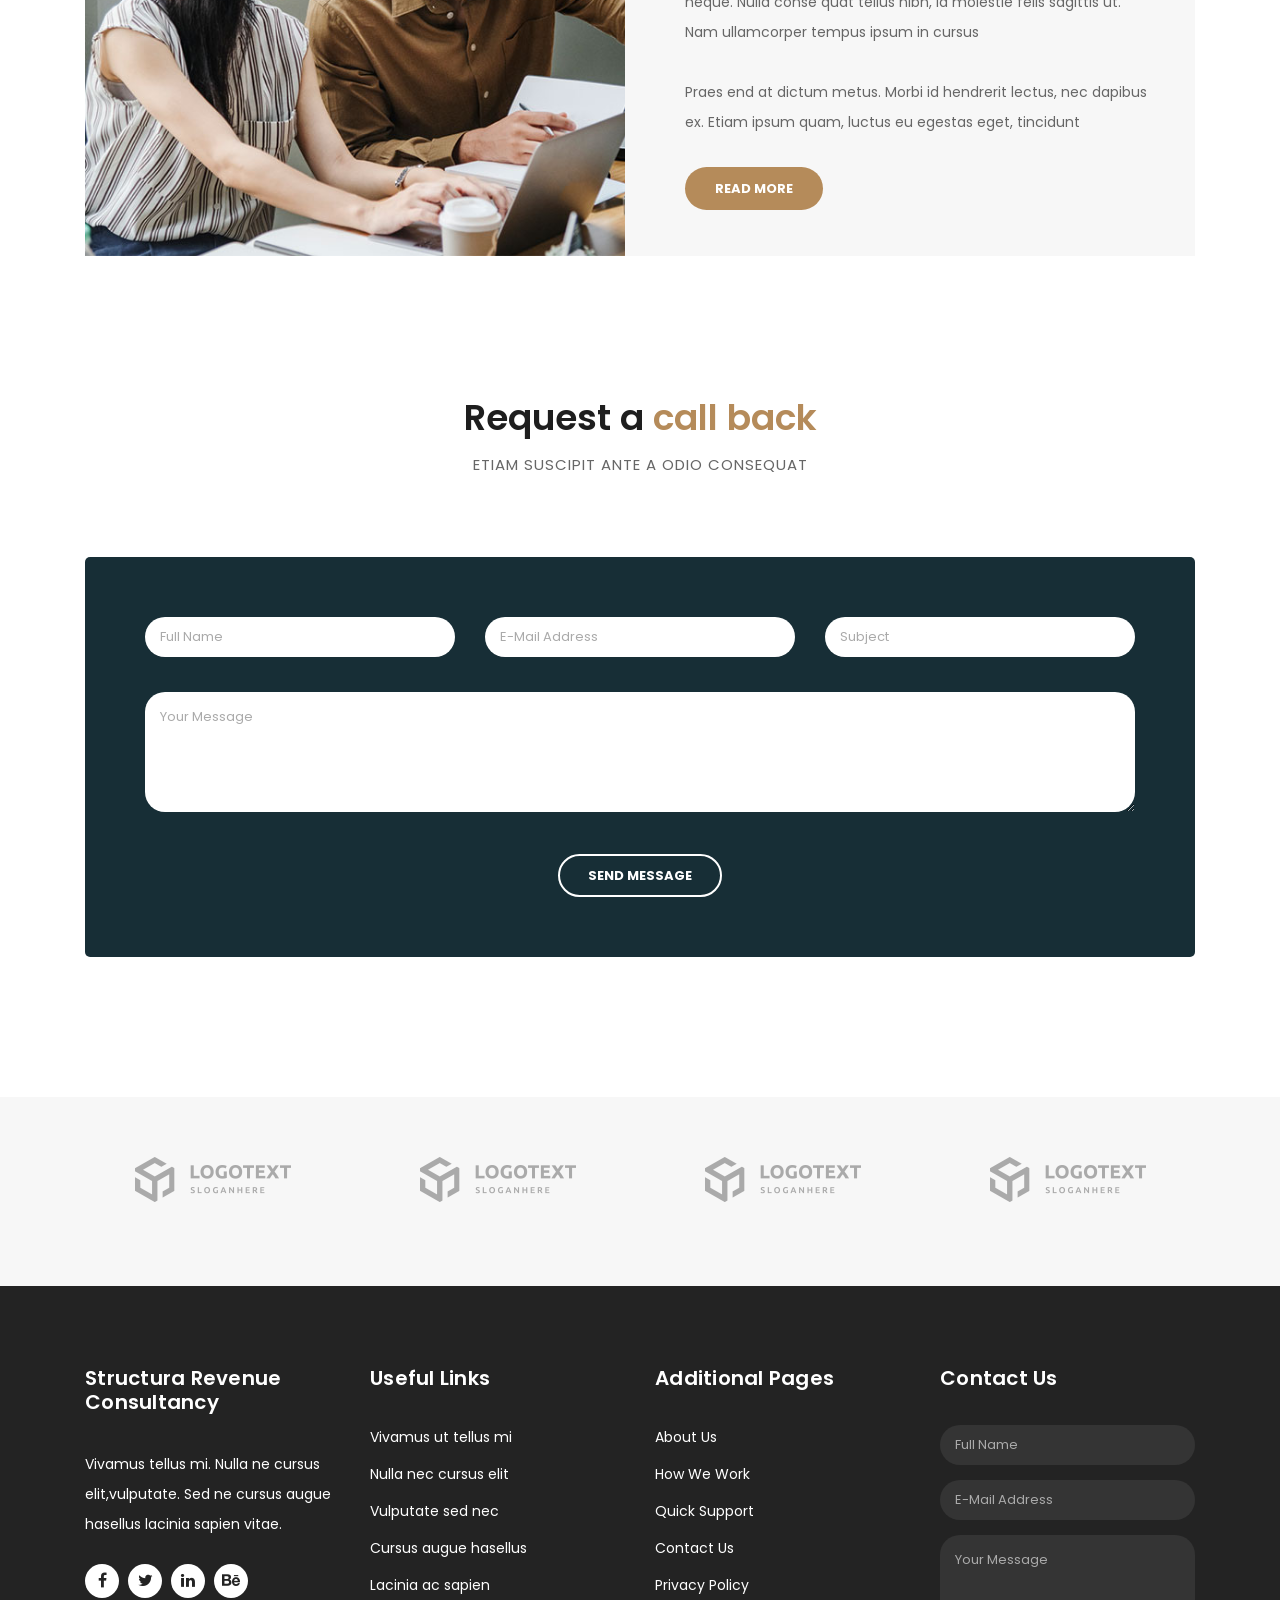
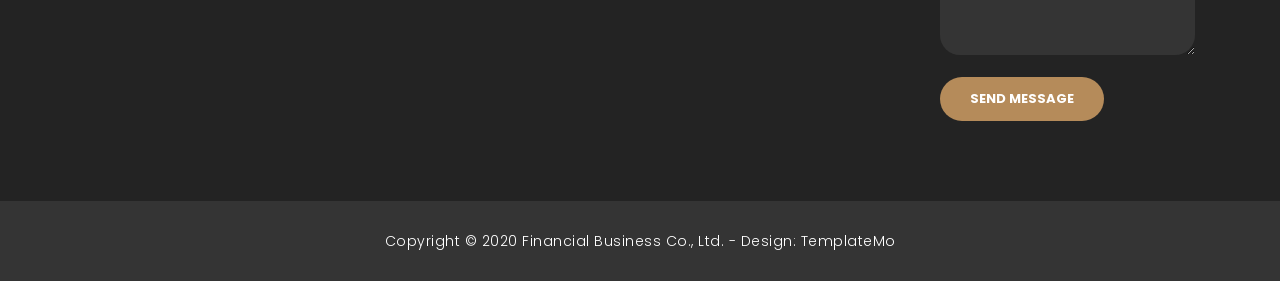
==== commit 1ac3645c: "feat: Add assets and remove testimonials section -Add placehlders for team info -Remove testimonials" ====
--- a/index.html
+++ b/index.html
@@ -264,7 +264,7 @@
       </div>
     </div>
 
-    <div class="testimonials">
+    <!-- <div class="testimonials">
       <div class="container">
         <div class="row">
           <div class="col-md-12">
@@ -316,7 +316,7 @@
           </div>
         </div>
       </div>
-    </div>
+    </div> -->
 
     <div class="callback-form">
       <div class="container">
--- a/assets/css/templatemo-finance-business.css
+++ b/assets/css/templatemo-finance-business.css
@@ -32,16 +32,16 @@
 	margin: 0px;
 }
 
-a.filled-button {
-	background-color: #B58B5A;
-	color: #fff;
-	font-size: 13px;
-	text-transform: uppercase;
-	font-weight: 700;
-	padding: 12px 30px;
-	border-radius: 30px;
-	display: inline-block;
-	transition: all 0.3s;
+a.filled-button {
+	background-color: #B58B5A;
+	color: #fff;
+	font-size: 13px;
+	text-transform: uppercase;
+	font-weight: 700;
+	padding: 12px 30px;
+	border-radius: 30px;
+	display: inline-block;
+	transition: all 0.3s;
 }
 
 a.filled-button:hover {
@@ -78,9 +78,9 @@
 	color: #1e1e1e;
 }
 
-.section-heading em {
-	font-style: normal;
-	color: #B58B5A;
+.section-heading em {
+	font-style: normal;
+	color: #B58B5A;
 }
 
 .section-heading span {
@@ -173,10 +173,10 @@
 
 /* Sub Header Style */
 
-.sub-header {
-	background-color: #172E36;
-	height: 46px;
-	line-height: 46px;
+.sub-header {
+	background-color: #172E36;
+	height: 46px;
+	line-height: 46px;
 }
 
 .sub-header ul li {
@@ -254,8 +254,8 @@
 	background-color: #fff!important;
 	box-shadow: 0px 1px 10px rgba(0,0,0,0.1);
 }
-.background-header .navbar-brand h2 {
-	color: #B58B5A!important;
+.background-header .navbar-brand h2 {
+	color: #B58B5A!important;
 }
 .background-header .navbar-nav a.nav-link {
 	color: #1e1e1e!important;
@@ -264,8 +264,8 @@
 .background-header .navbar-nav .active>.nav-link,
 .background-header .navbar-nav .nav-link.current,
 .background-header .navbar-nav .nav-link.show,
-.background-header .navbar-nav .show>.nav-link {
-	color: #B58B5A!important;
+.background-header .navbar-nav .show>.nav-link {
+	color: #B58B5A!important;
 }
 .navbar .navbar-brand {
 	float: 	left;
@@ -308,9 +308,9 @@
 .navbar .navbar-nav .active>.nav-link,
 .navbar .navbar-nav .nav-link.current,
 .navbar .navbar-nav .nav-link.show,
-.navbar .navbar-nav .show>.nav-link {
-	color: #B58B5A;
-	border-bottom: 3px solid #B58B5A;
+.navbar .navbar-nav .show>.nav-link {
+	color: #B58B5A;
+	border-bottom: 3px solid #B58B5A;
 }
 .navbar .navbar-toggler-icon {
 	background-image: none;
@@ -449,14 +449,14 @@
   	transform: translate(-50%, -50%);
 }
 
-.Modern-Slider .item h6 {
-  margin-bottom: 15px;
-  font-size: 22px;
-  text-transform: uppercase;
-  font-weight: 700;
-  letter-spacing: 1px;
-  color: #B58B5A;
-  animation:fadeOutRight 1s both;
+.Modern-Slider .item h6 {
+  margin-bottom: 15px;
+  font-size: 22px;
+  text-transform: uppercase;
+  font-weight: 700;
+  letter-spacing: 1px;
+  color: #B58B5A;
+  animation:fadeOutRight 1s both;
 }
 
 .Modern-Slider .item h4 {
@@ -521,10 +521,10 @@
 
 /* Request Form */
 
-.request-form {
-	background-color: #B58B5A;
-	padding: 40px 0px;
-	color: #fff;
+.request-form {
+	background-color: #B58B5A;
+	padding: 40px 0px;
+	color: #fff;
 }
 
 .request-form h4 {
@@ -604,9 +604,9 @@
 	margin-bottom: 35px;
 }
 
-.fun-facts em {
-	font-style: normal;
-	color: #B58B5A;
+.fun-facts em {
+	font-style: normal;
+	color: #B58B5A;
 }
 
 .fun-facts p {
@@ -625,11 +625,11 @@
 	margin: 15px 0px;
 }
 
-.count-digit {
-    margin: 5px 0px;
-    color: #B58B5A;
-    font-weight: 700;
-    font-size: 36px;
+.count-digit {
+    margin: 5px 0px;
+    color: #B58B5A;
+    font-weight: 700;
+    font-size: 36px;
 }
 .count-title {
     font-size: 20px;
@@ -683,9 +683,9 @@
 	margin-bottom: 35px;
 }
 
-.more-info .right-content em {
-	font-style: normal;
-	color: #B58B5A;
+.more-info .right-content em {
+	font-style: normal;
+	color: #B58B5A;
 }
 
 .more-info .right-content p {
@@ -721,12 +721,12 @@
 	letter-spacing: 0.5px;
 	margin-bottom: 0px;
 }
-.testimonial-item span {
-	display: inline-block;
-	margin-top: 8px;
-	font-weight: 600;
-	font-size: 14px;
-	color: #B58B5A;
+.testimonial-item span {
+	display: inline-block;
+	margin-top: 8px;
+	font-weight: 600;
+	font-size: 14px;
+	color: #B58B5A;
 }
 .testimonial-item img {
 	max-width: 60px;
@@ -758,11 +758,11 @@
 	margin-top: 140px;
 }
 
-.callback-form .contact-form {
-	background-color: #172E36;
-	padding: 60px;
-	border-radius: 5px;
-	text-align: center;
+.callback-form .contact-form {
+	background-color: #172E36;
+	padding: 60px;
+	border-radius: 5px;
+	text-align: center;
 }
 
 .callback-form .contact-form input {
@@ -1007,22 +1007,22 @@
   color: #aaa;
 }
 
-footer .contact-form button.filled-button {
-	background-color: transparent;
-	color: #fff;
-	background-color: #B58B5A;
-	border: none;
-	font-size: 13px;
-	text-transform: uppercase;
-	font-weight: 700;
-	padding: 12px 30px;
-	border-radius: 30px;
-	display: inline-block;
-	transition: all 0.3s;
-	outline: none;
-	box-shadow: none;
-	text-shadow: none;
-	cursor: pointer;
+footer .contact-form button.filled-button {
+	background-color: transparent;
+	color: #fff;
+	background-color: #B58B5A;
+	border: none;
+	font-size: 13px;
+	text-transform: uppercase;
+	font-weight: 700;
+	padding: 12px 30px;
+	border-radius: 30px;
+	display: inline-block;
+	transition: all 0.3s;
+	outline: none;
+	box-shadow: none;
+	text-shadow: none;
+	cursor: pointer;
 }
 
 footer .contact-form button.filled-button:hover {
@@ -1071,7 +1071,7 @@
 
 .page-heading span {
 	font-size: 15px;
-	text-transform: uppercase;
+	/* text-transform: uppercase; */
 	letter-spacing: 1px;
 	color: #fff;
 	display: block;
@@ -1140,9 +1140,9 @@
 	width: 100%;
 	padding: 30px 30px;
 	display: inline-block;
-	background-color: #a4c639;
+	background-color: #172E36;
   	font-size: 20px;
-  	color: #121212;
+  	color: #ffffff;
   	letter-spacing: 0.5px;
   	font-weight: 700;
   	transition: all 0.3s;
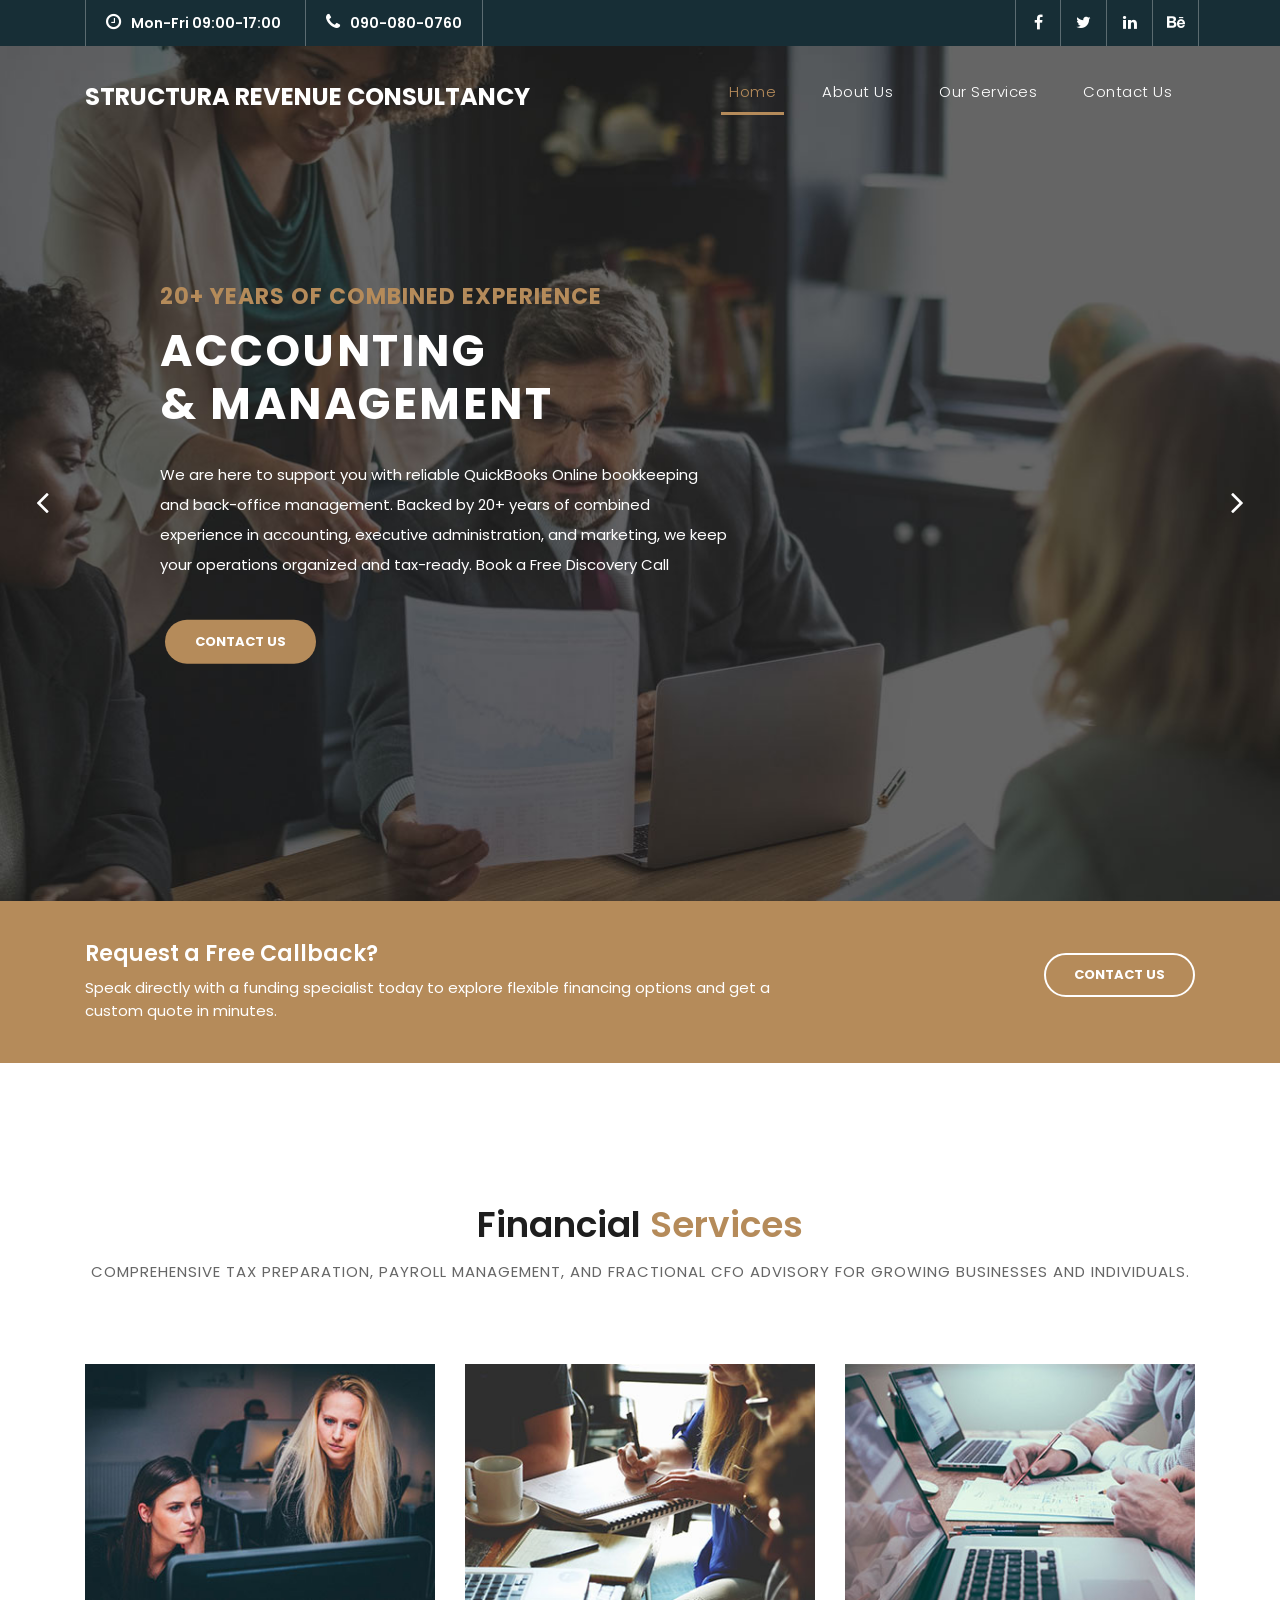
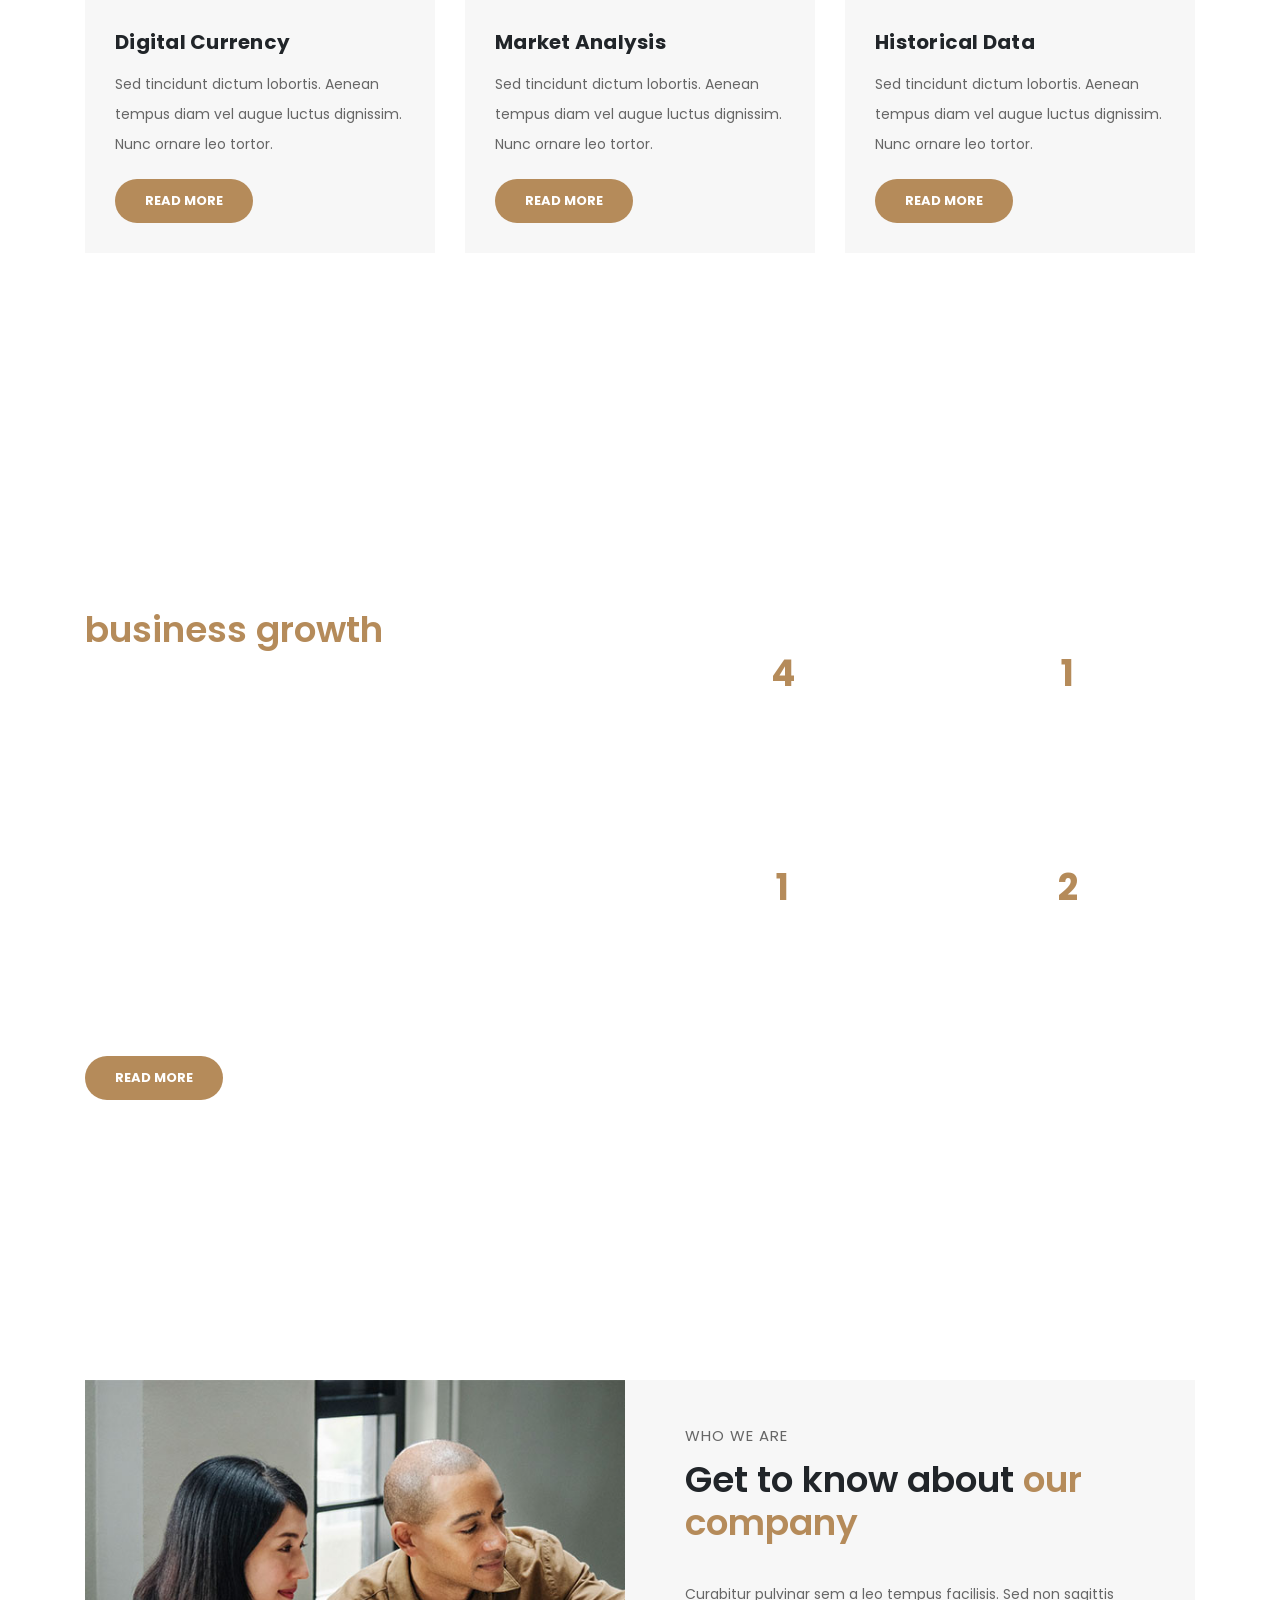
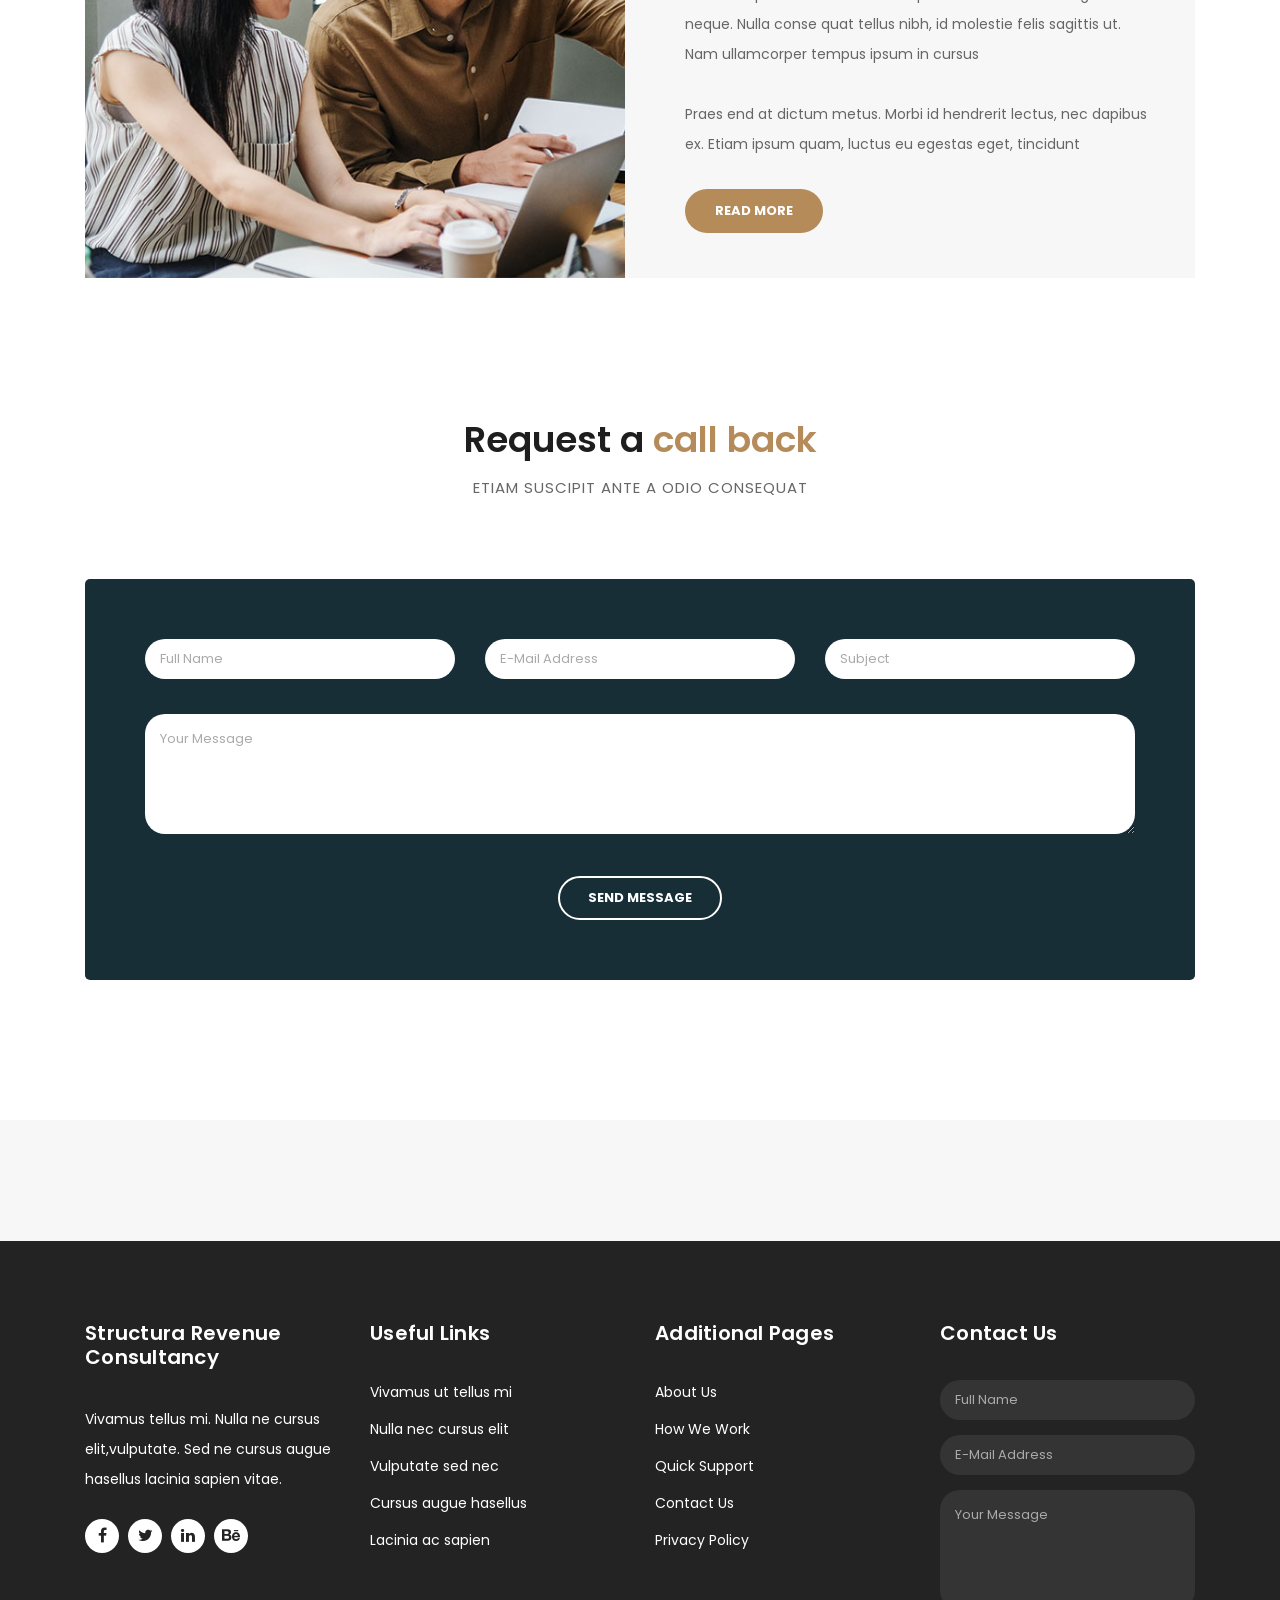
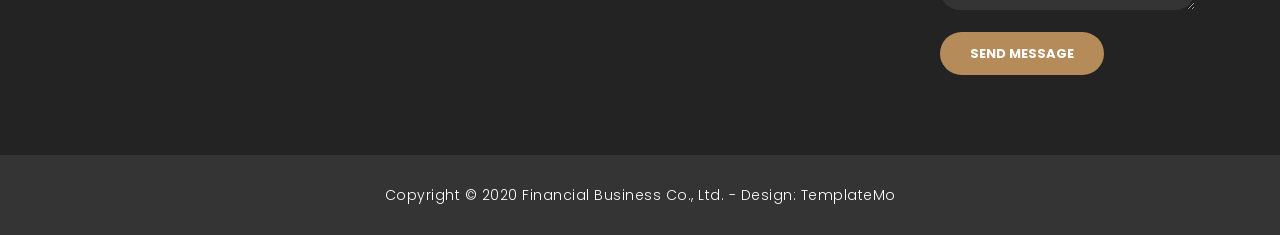
==== commit 5feae68c: "feat: Add photos for about us -Add photos and description in about us page -Remove icons for sponsor" ====
--- a/index.html
+++ b/index.html
@@ -141,8 +141,8 @@
       <div class="container">
         <div class="row">
           <div class="col-md-8">
-            <h4>Request a call back right now ?</h4>
-            <span>Mauris ut dapibus velit cras interdum nisl ac urna tempor mollis.</span>
+            <h4>Request a Free Callback?</h4>
+            <span>Speak directly with a funding specialist today to explore flexible financing options and get a custom quote in minutes.</span>
           </div>
           <div class="col-md-4">
             <a href="contact.html" class="border-button">Contact Us</a>
@@ -157,7 +157,7 @@
           <div class="col-md-12">
             <div class="section-heading">
               <h2>Financial <em>Services</em></h2>
-              <span>Aliquam id urna imperdiet libero mollis hendrerit</span>
+              <span>Comprehensive tax preparation, payroll management, and fractional CFO advisory for growing businesses and individuals.</span>
             </div>
           </div>
           <div class="col-md-4">
@@ -368,7 +368,7 @@
       <div class="container">
         <div class="row">
           <div class="col-md-12">
-            <div class="owl-partners owl-carousel">
+            <!-- <div class="owl-partners owl-carousel">
             
               <div class="partner-item">
                 <img src="assets/images/client-01.png" title="1" alt="1">
@@ -389,8 +389,8 @@
               <div class="partner-item">
                 <img src="assets/images/client-01.png" title="5" alt="5">
               </div>
-              
-            </div>
+
+            </div> -->
           </div>
         </div>
       </div>
--- a/assets/css/templatemo-finance-business.css
+++ b/assets/css/templatemo-finance-business.css
@@ -1105,7 +1105,7 @@
 }
 
 .team-item .down-content span {
-	color: #a4c639;
+	color: #B58B5A;
 	font-weight: 600;
 	font-size: 14px;
 	display: block;
@@ -1158,7 +1158,7 @@
   border-bottom: none;
 }
 #tabs ul .ui-tabs-active a {
-  color: #fff;
+  color: #B58B5A;
 }
 #tabs ul .ui-tabs-active span {
   color: #1e1e1e;
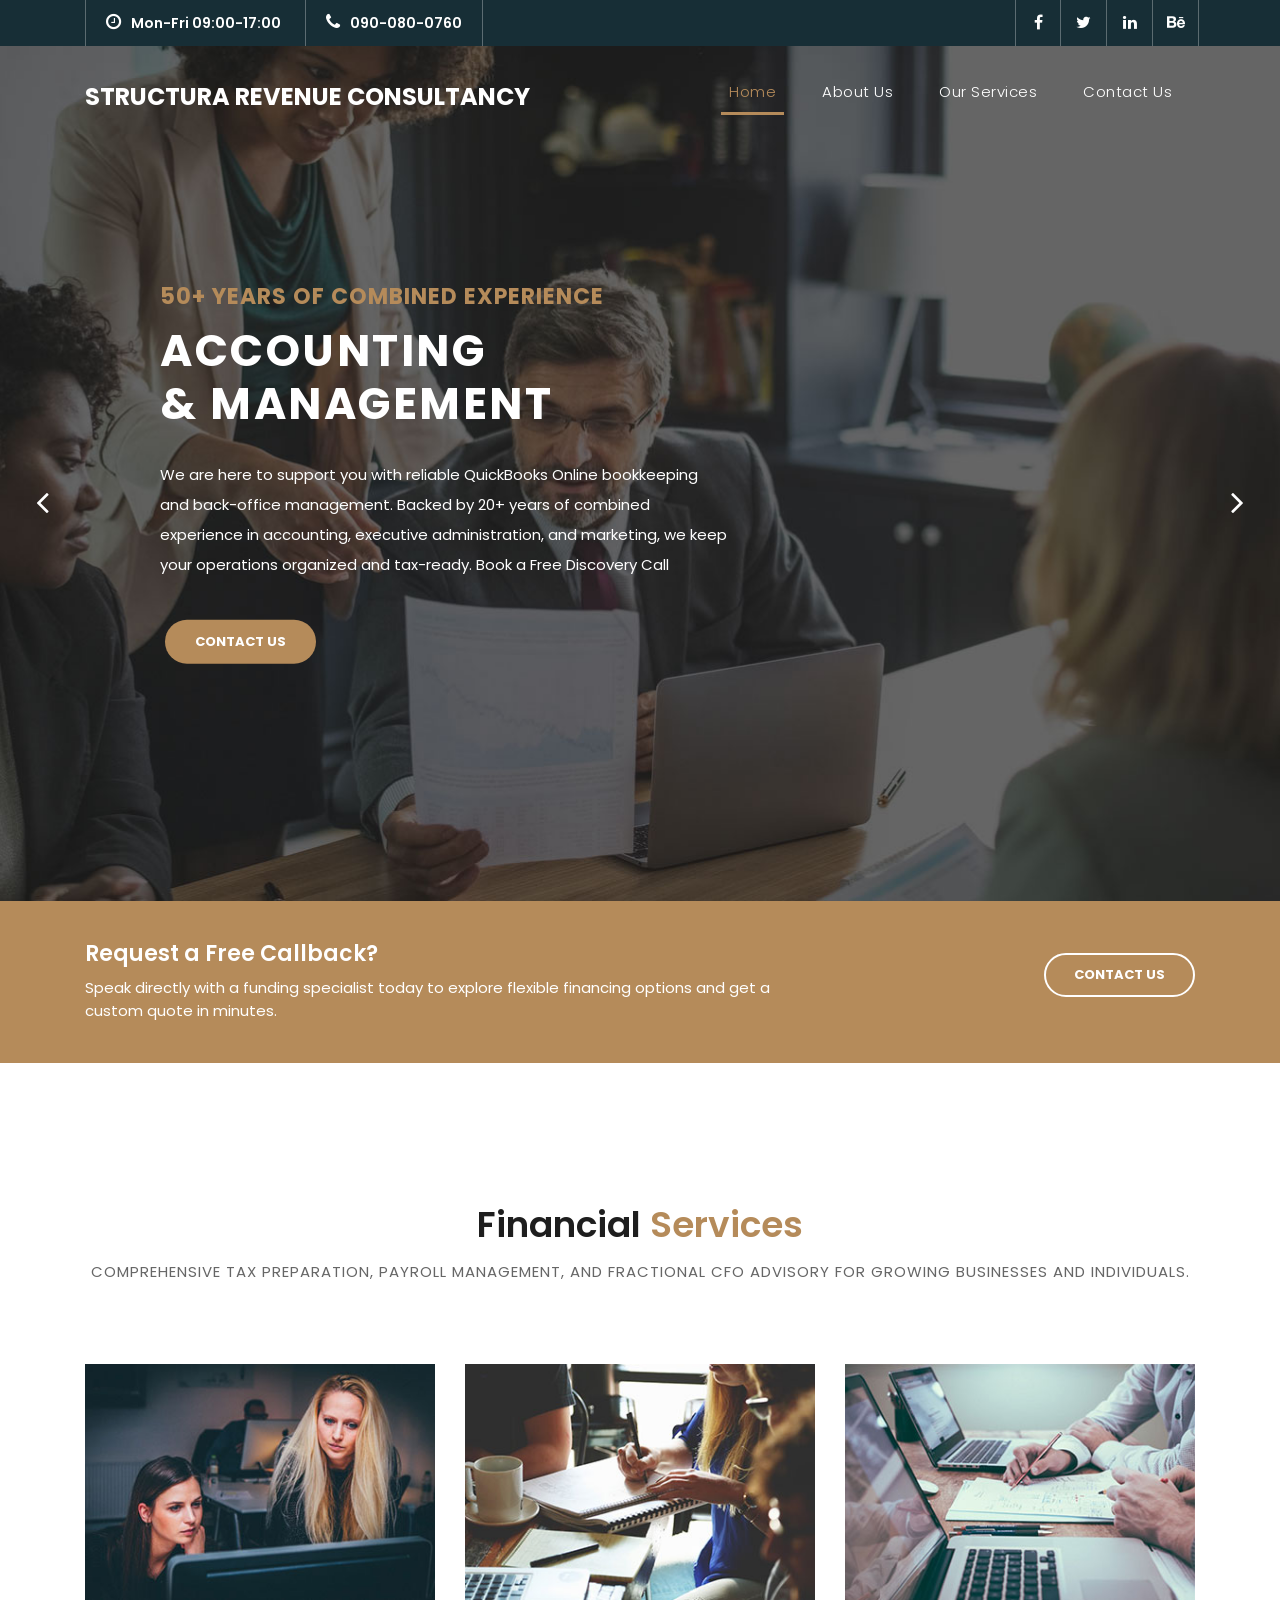
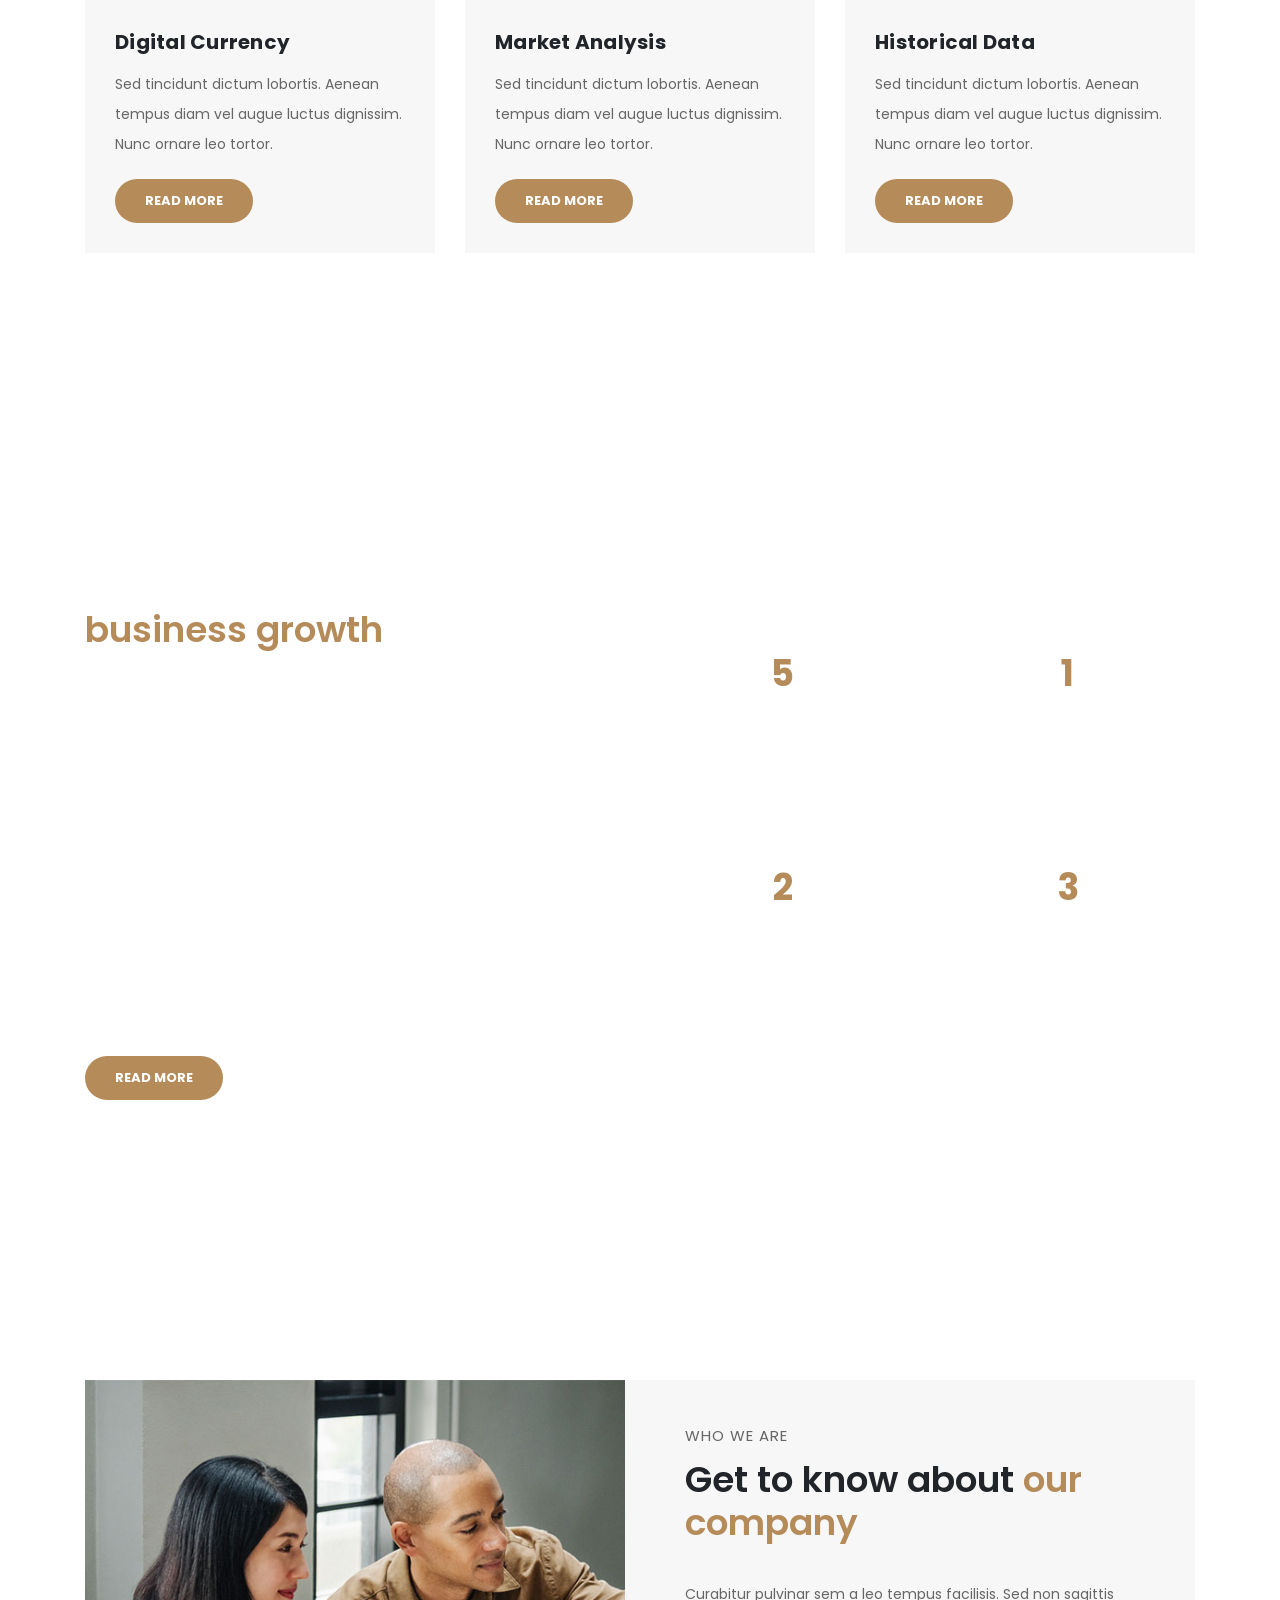
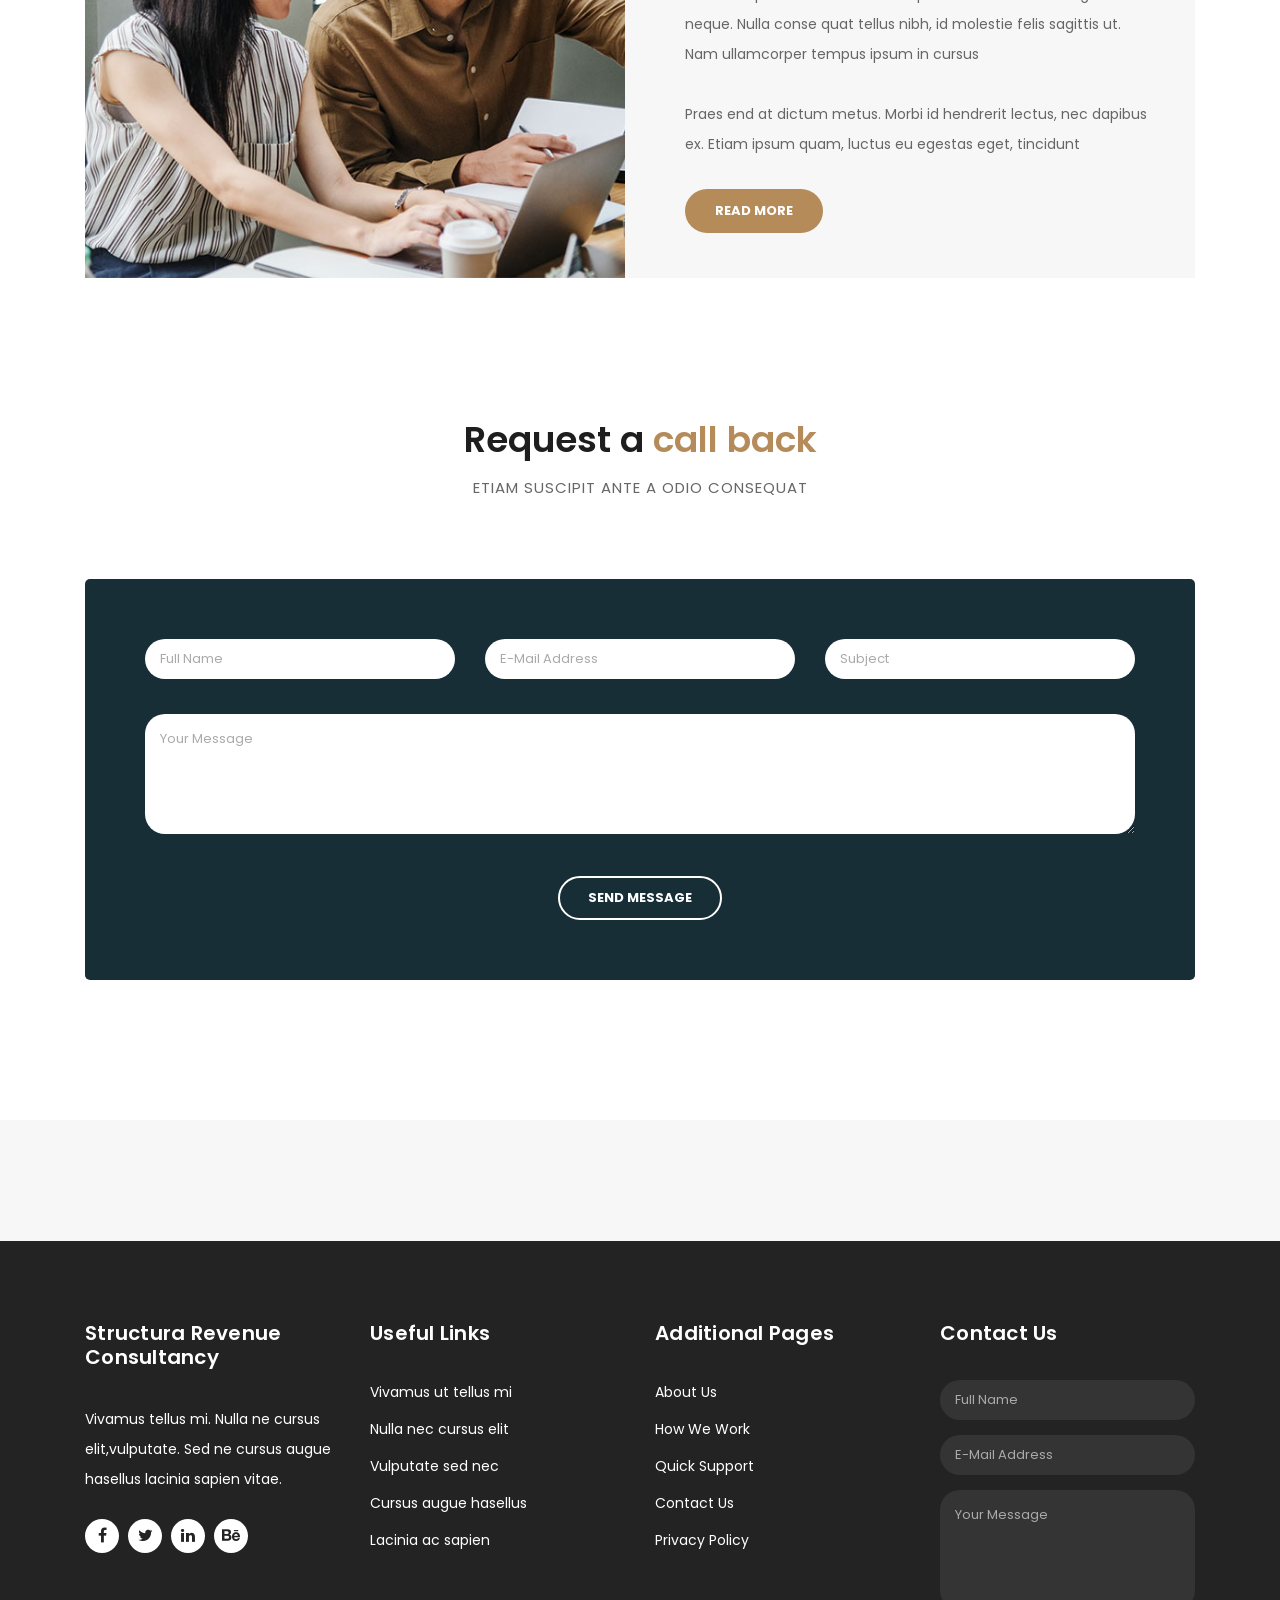
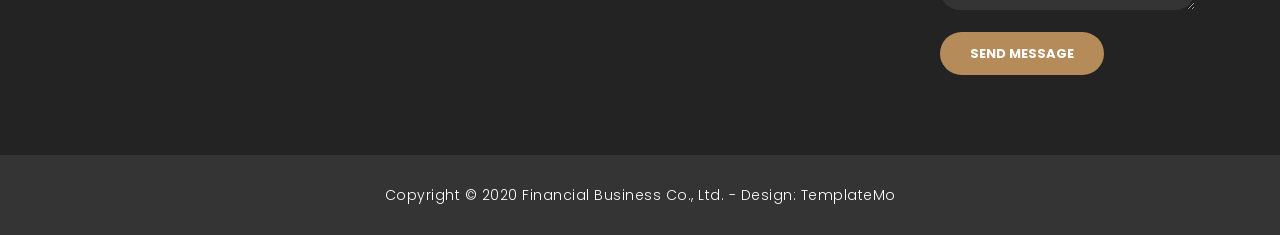
==== commit 69252a33: "feat: Change 20years to 50years of experience -Change the text from 20 to 50 years" ====
--- a/index.html
+++ b/index.html
@@ -101,7 +101,7 @@
           <div class="item item-1">
             <div class="img-fill">
                 <div class="text-content">
-                  <h6>20+ Years of Combined Experience</h6>
+                  <h6>50+ Years of Combined Experience</h6>
                   <h4>Accounting<br>&amp; Management</h4>
                   <p>We are here to support you with reliable QuickBooks Online bookkeeping and back-office management. Backed by 20+ years of combined experience in accounting, executive administration, and marketing, we keep your operations organized and tax-ready. Book a Free Discovery Call</p>
                   <a href="contact.html" class="filled-button">contact us</a>
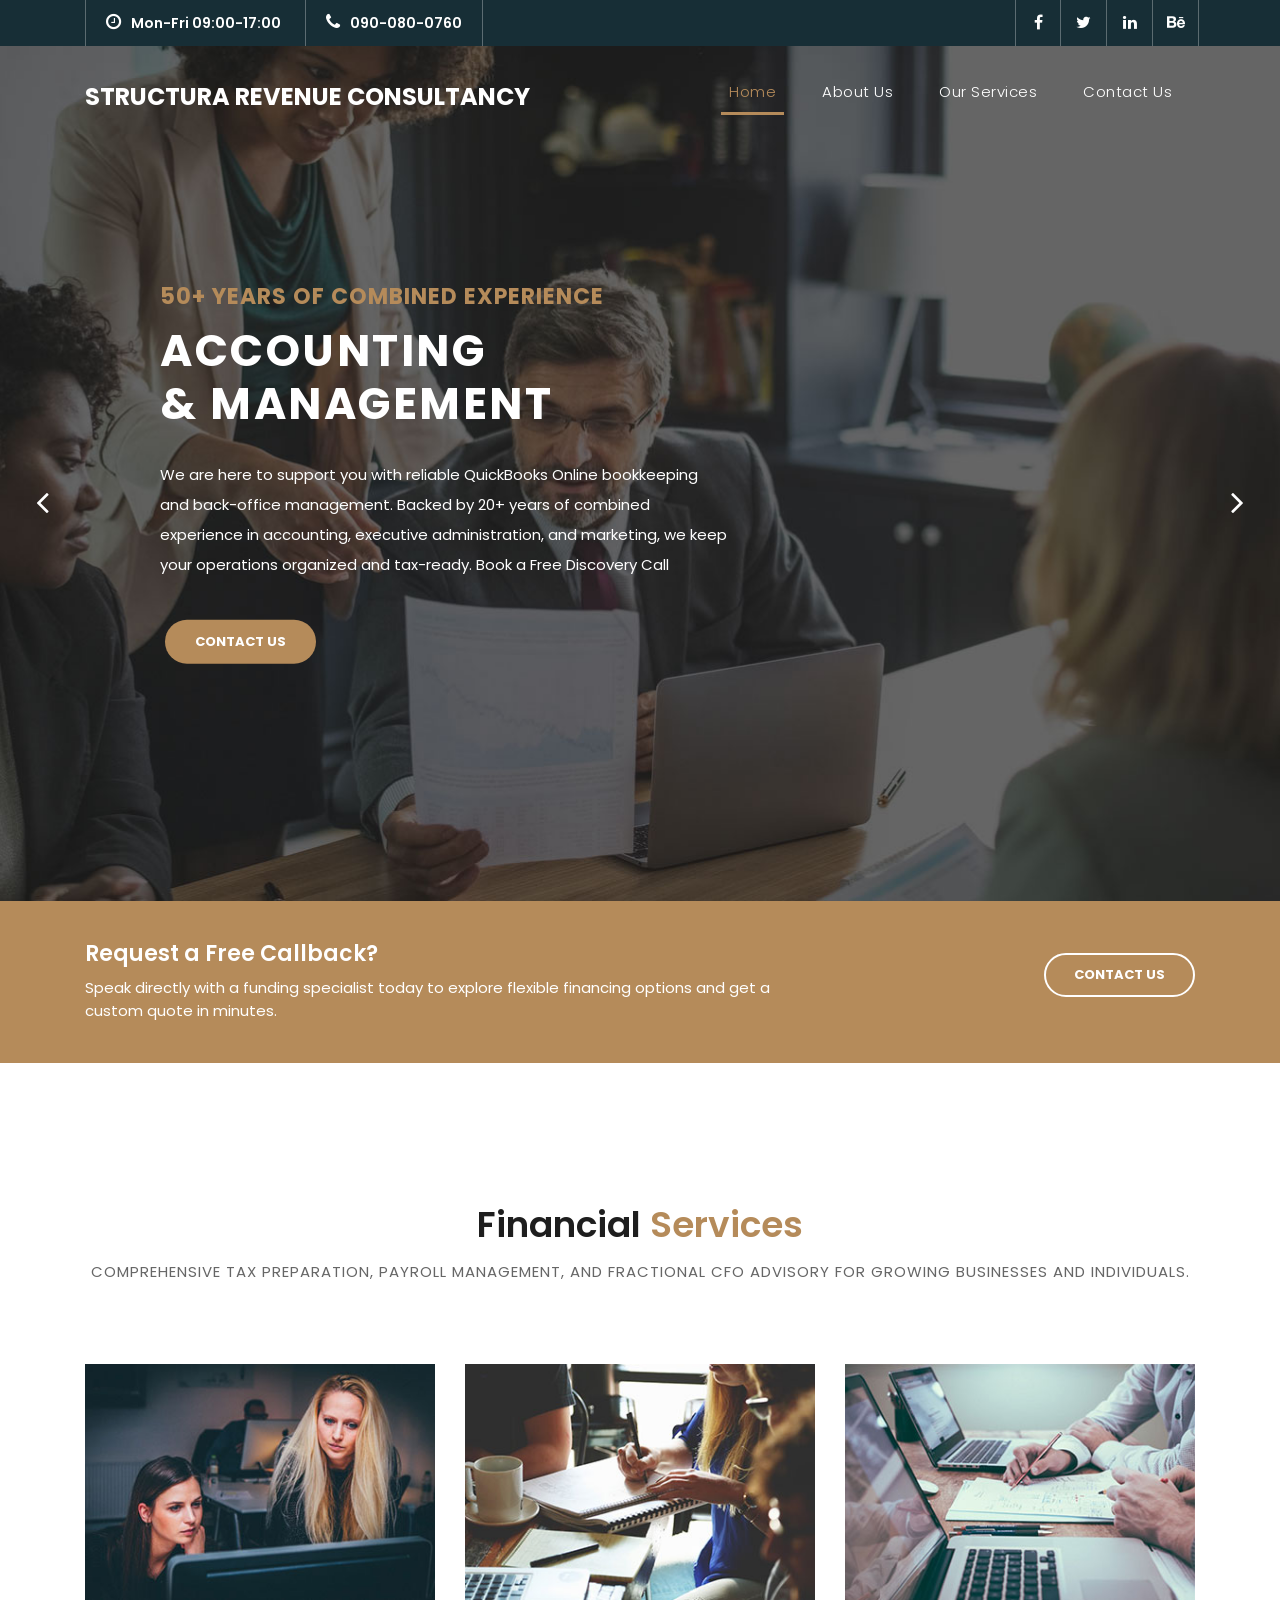
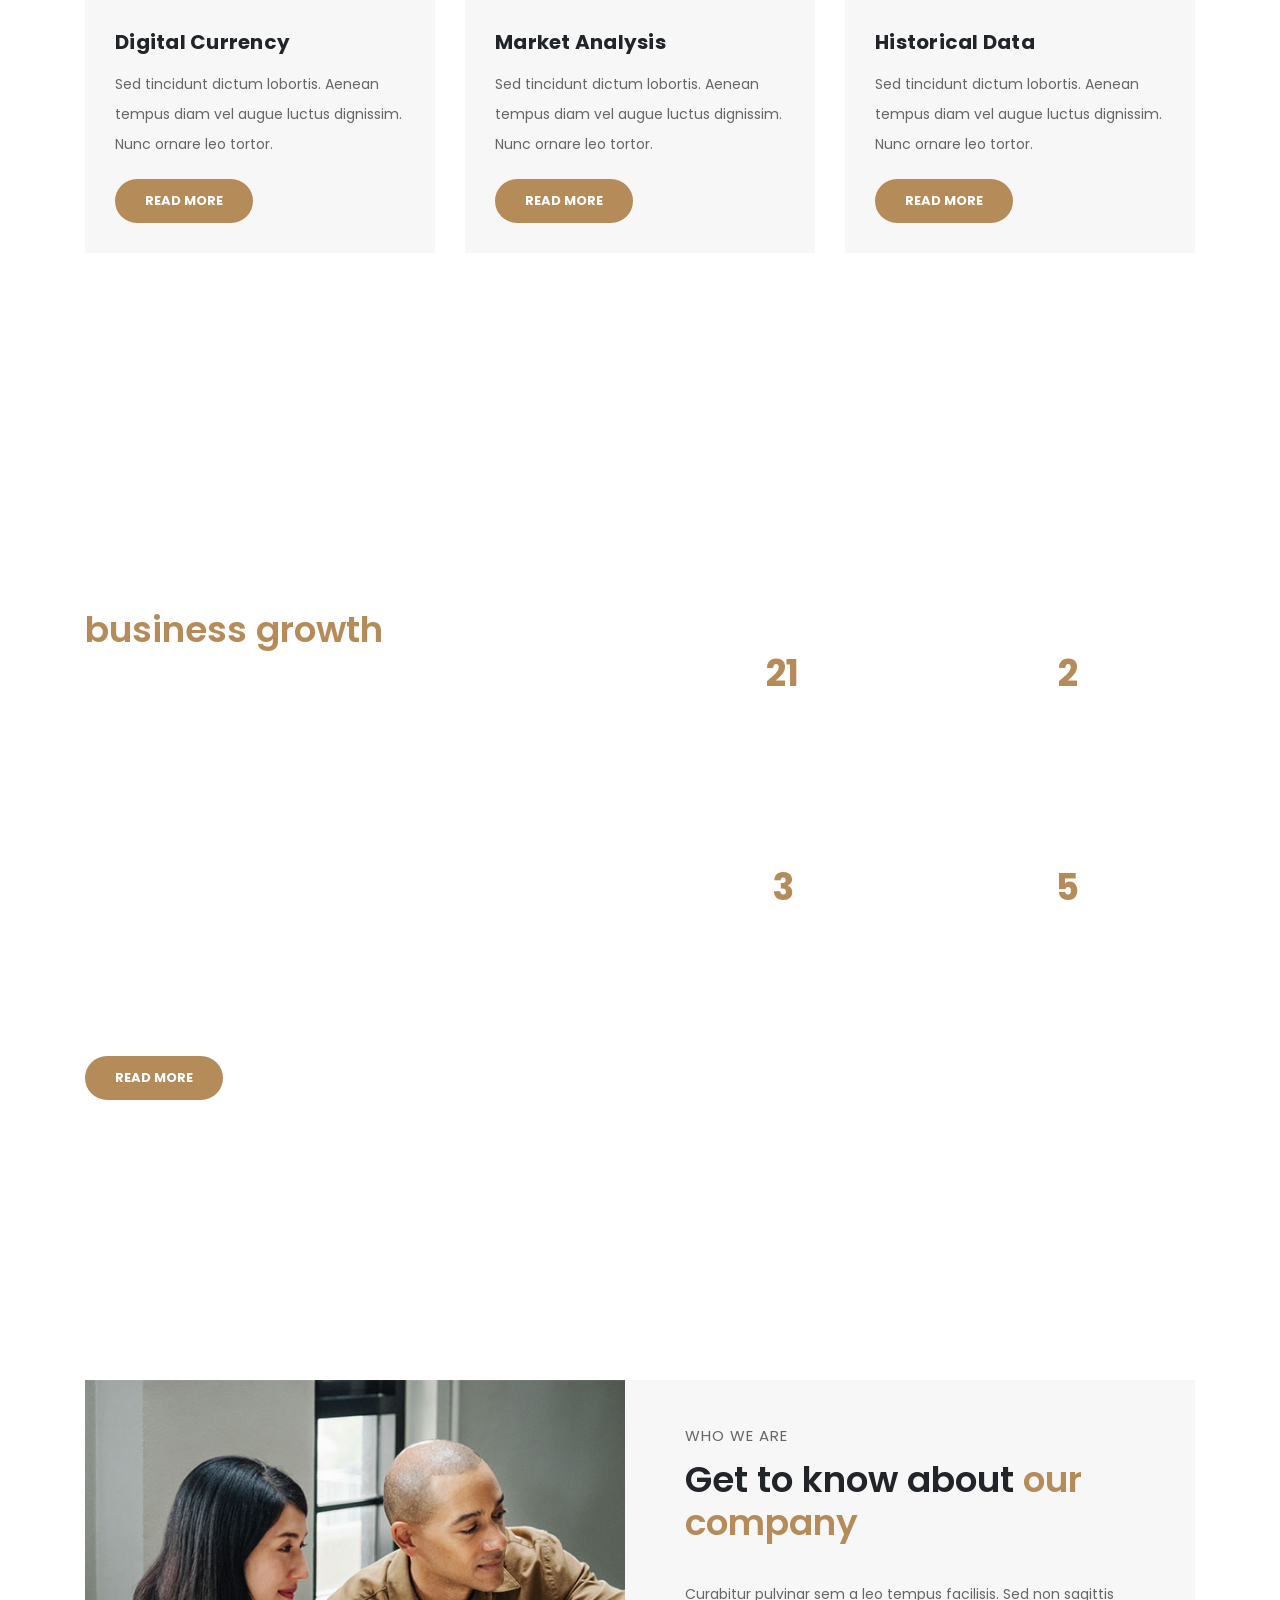
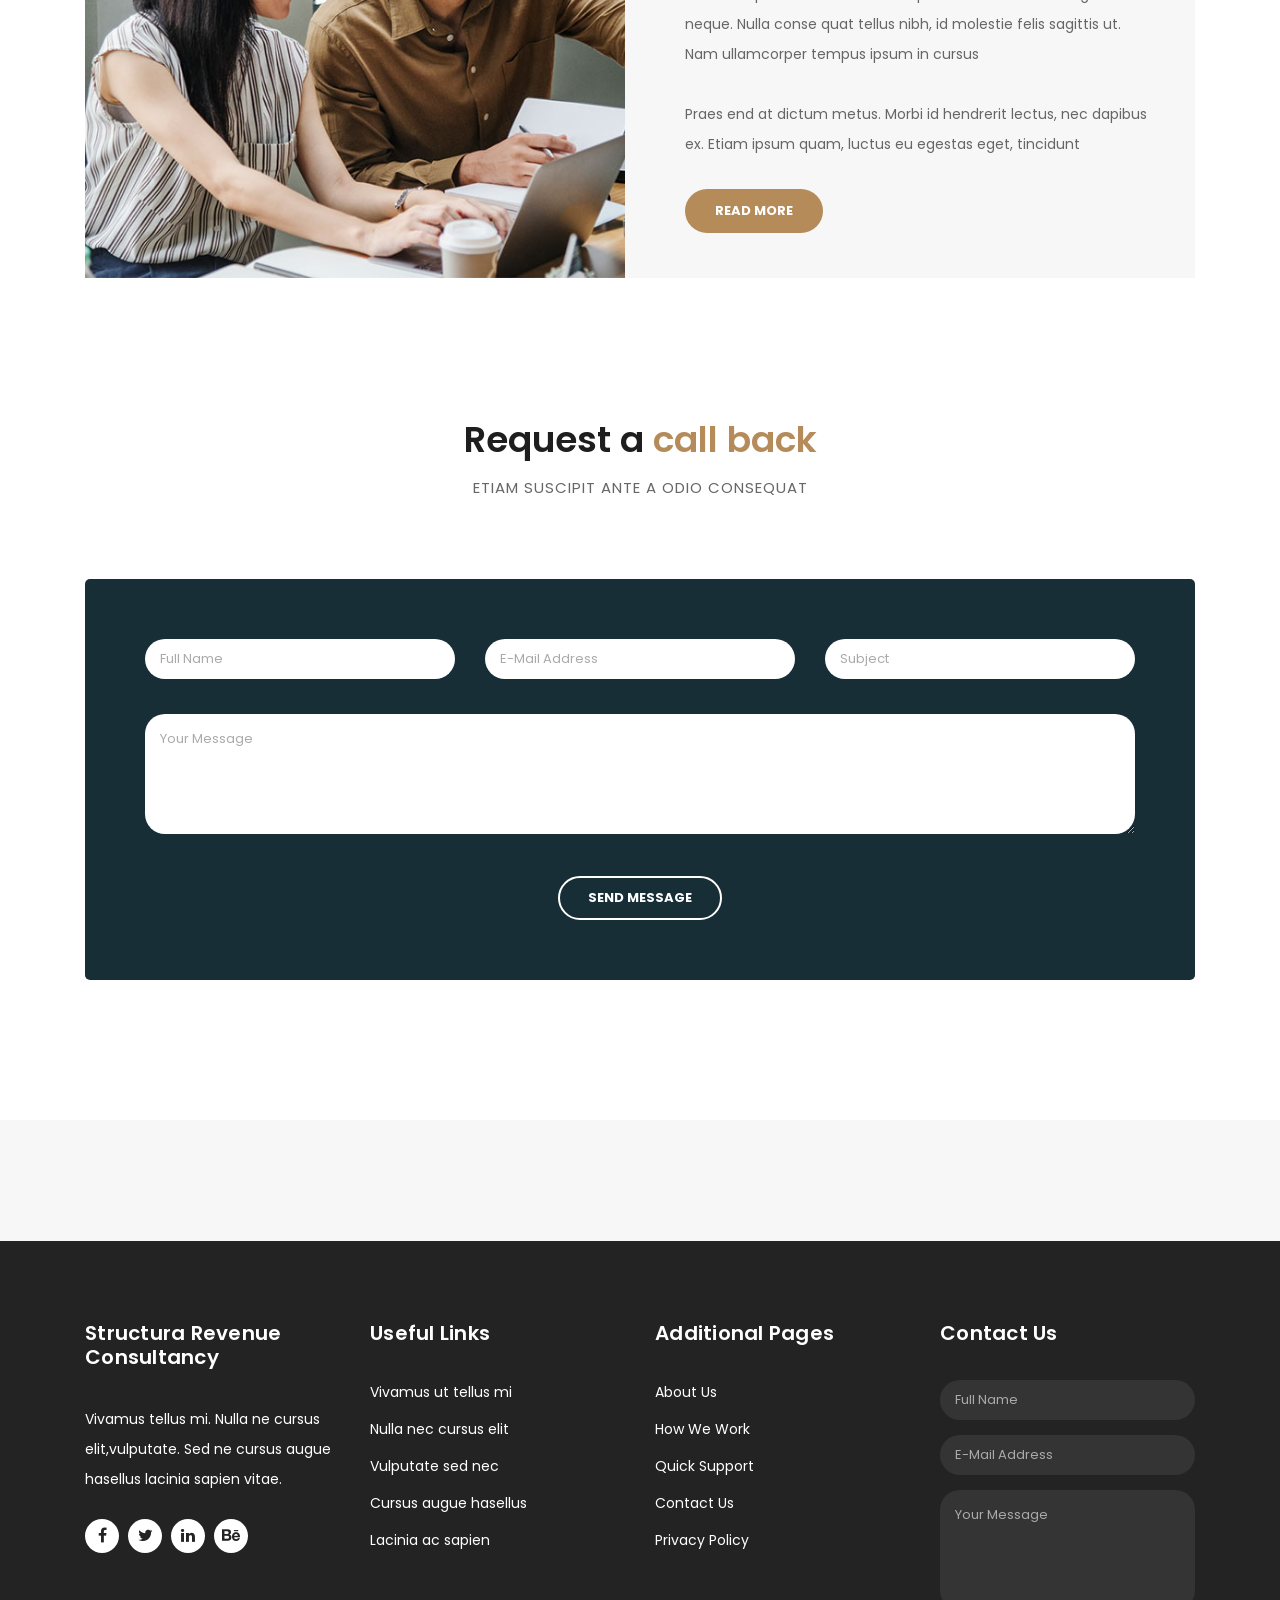
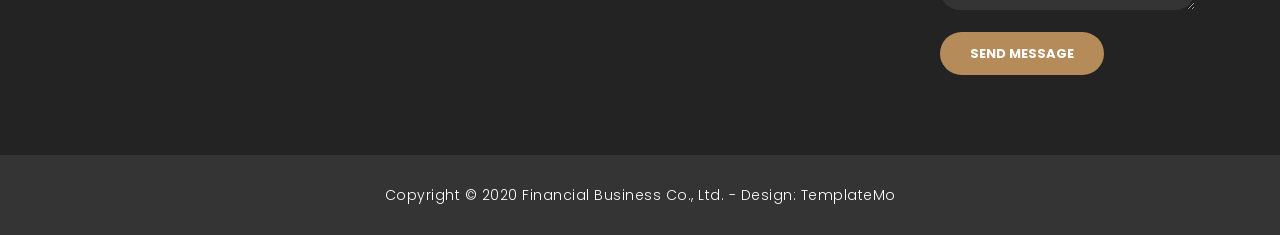
==== commit 7f3af29f: "feat: Update 20 years to 50 years in counter -Update 20 years to 50 years in counter" ====
--- a/index.html
+++ b/index.html
@@ -210,7 +210,7 @@
             <div class="row">
               <div class="col-md-6">
                 <div class="count-area-content">
-                  <div class="count-digit">20</div>
+                  <div class="count-digit">50</div>
                   <div class="count-title">Years Combined Experience</div>
                 </div>
               </div>
